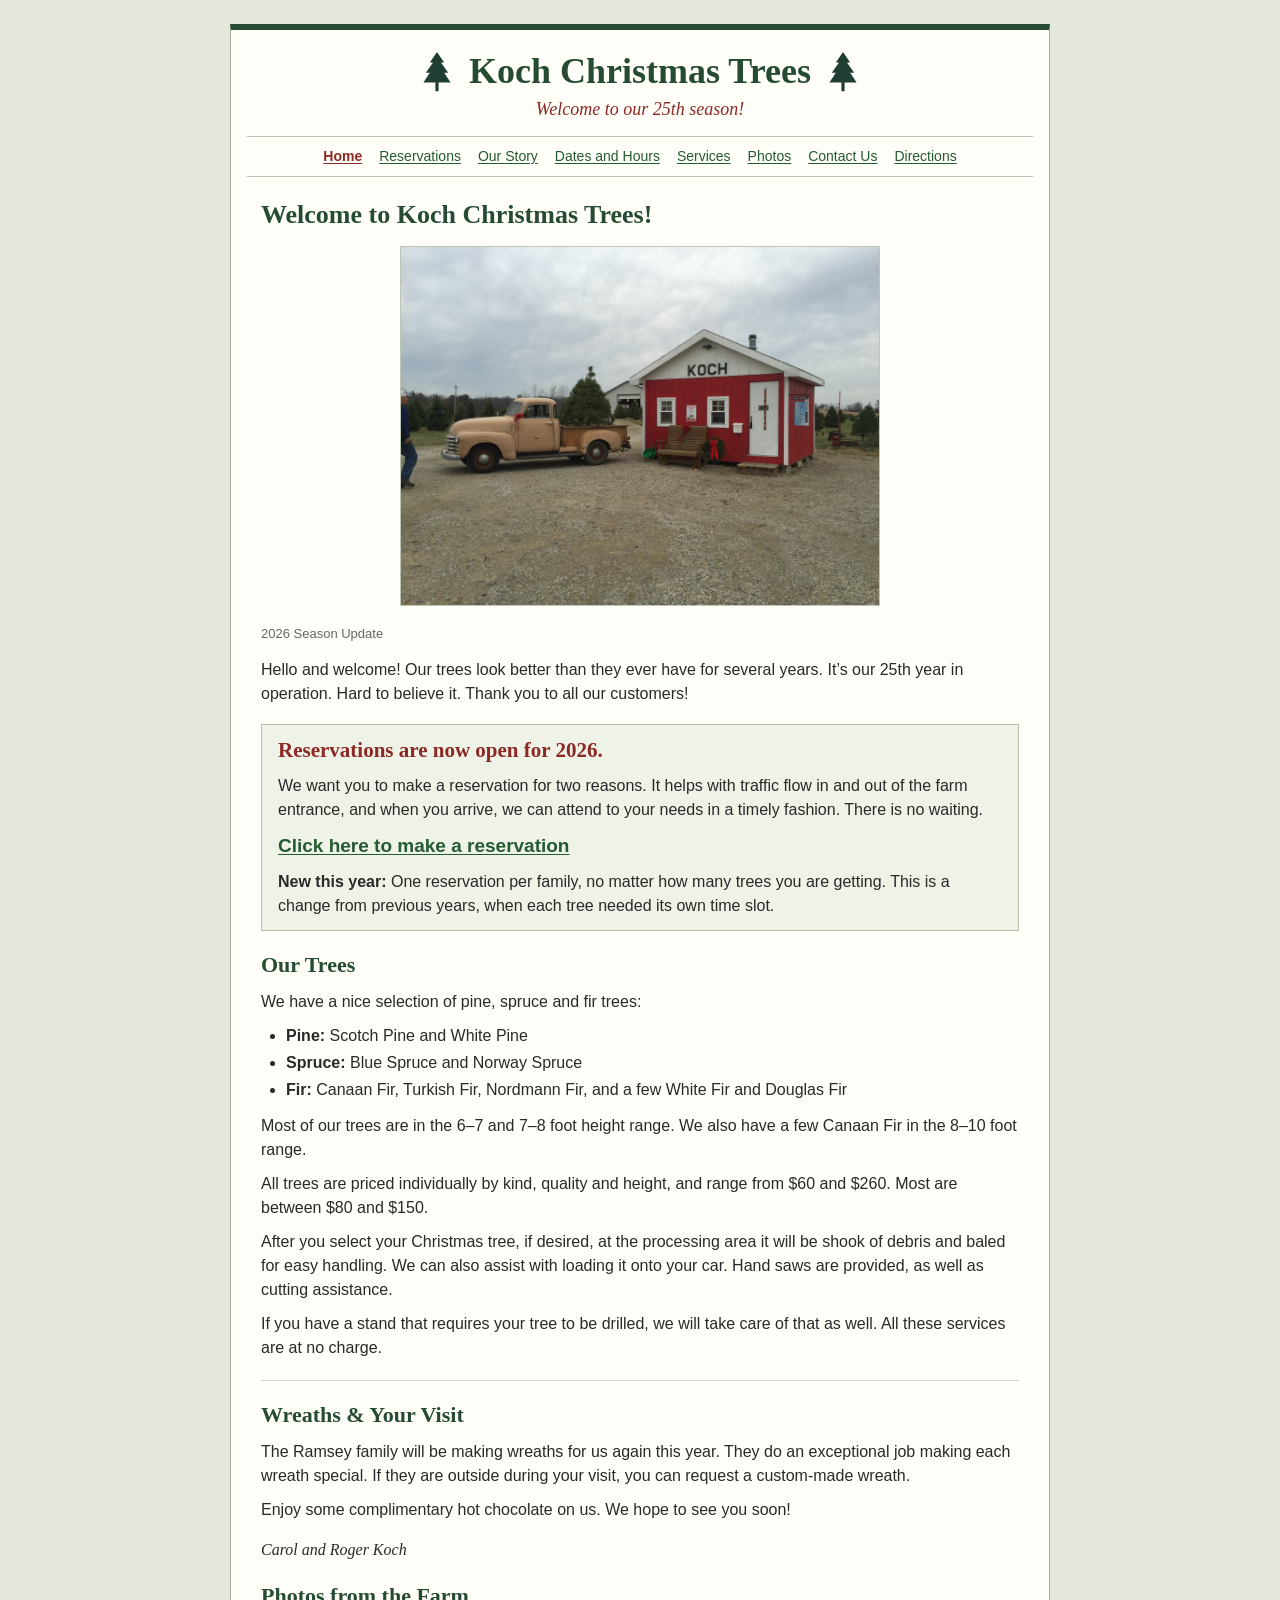
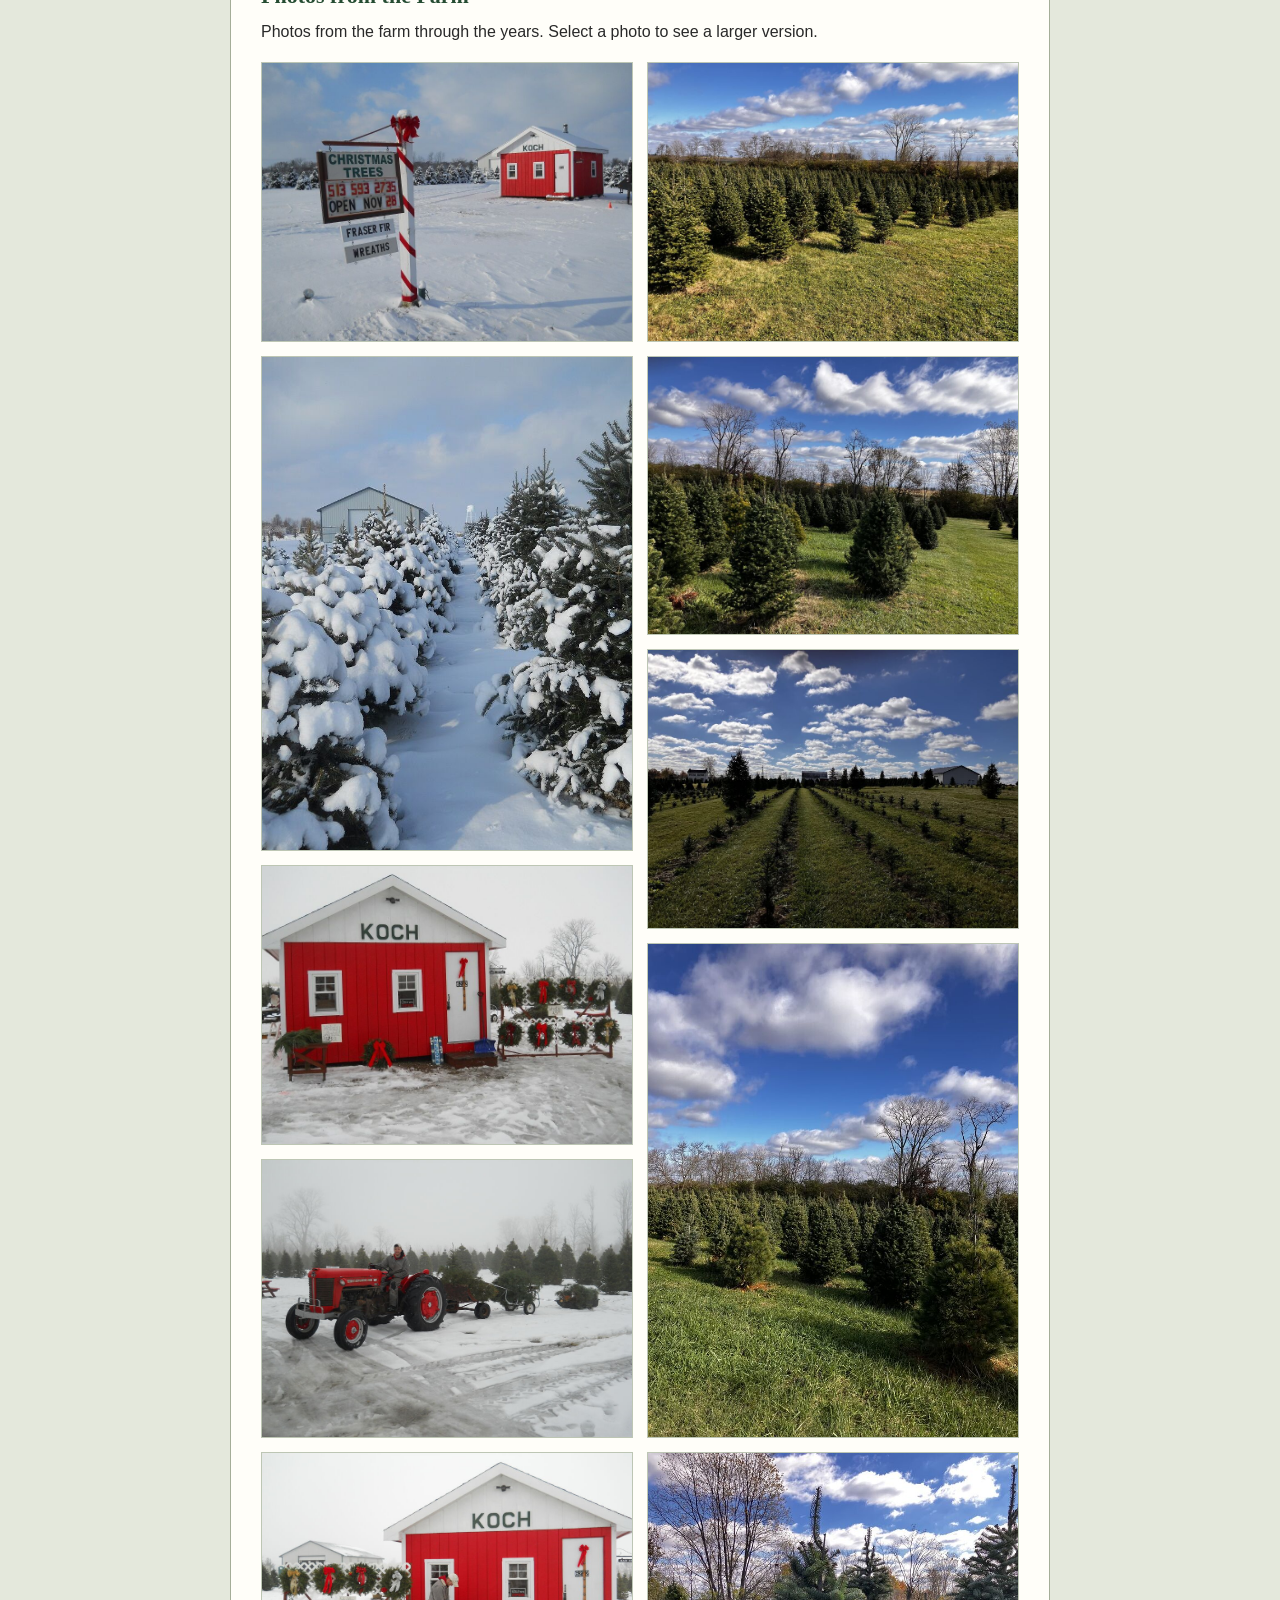
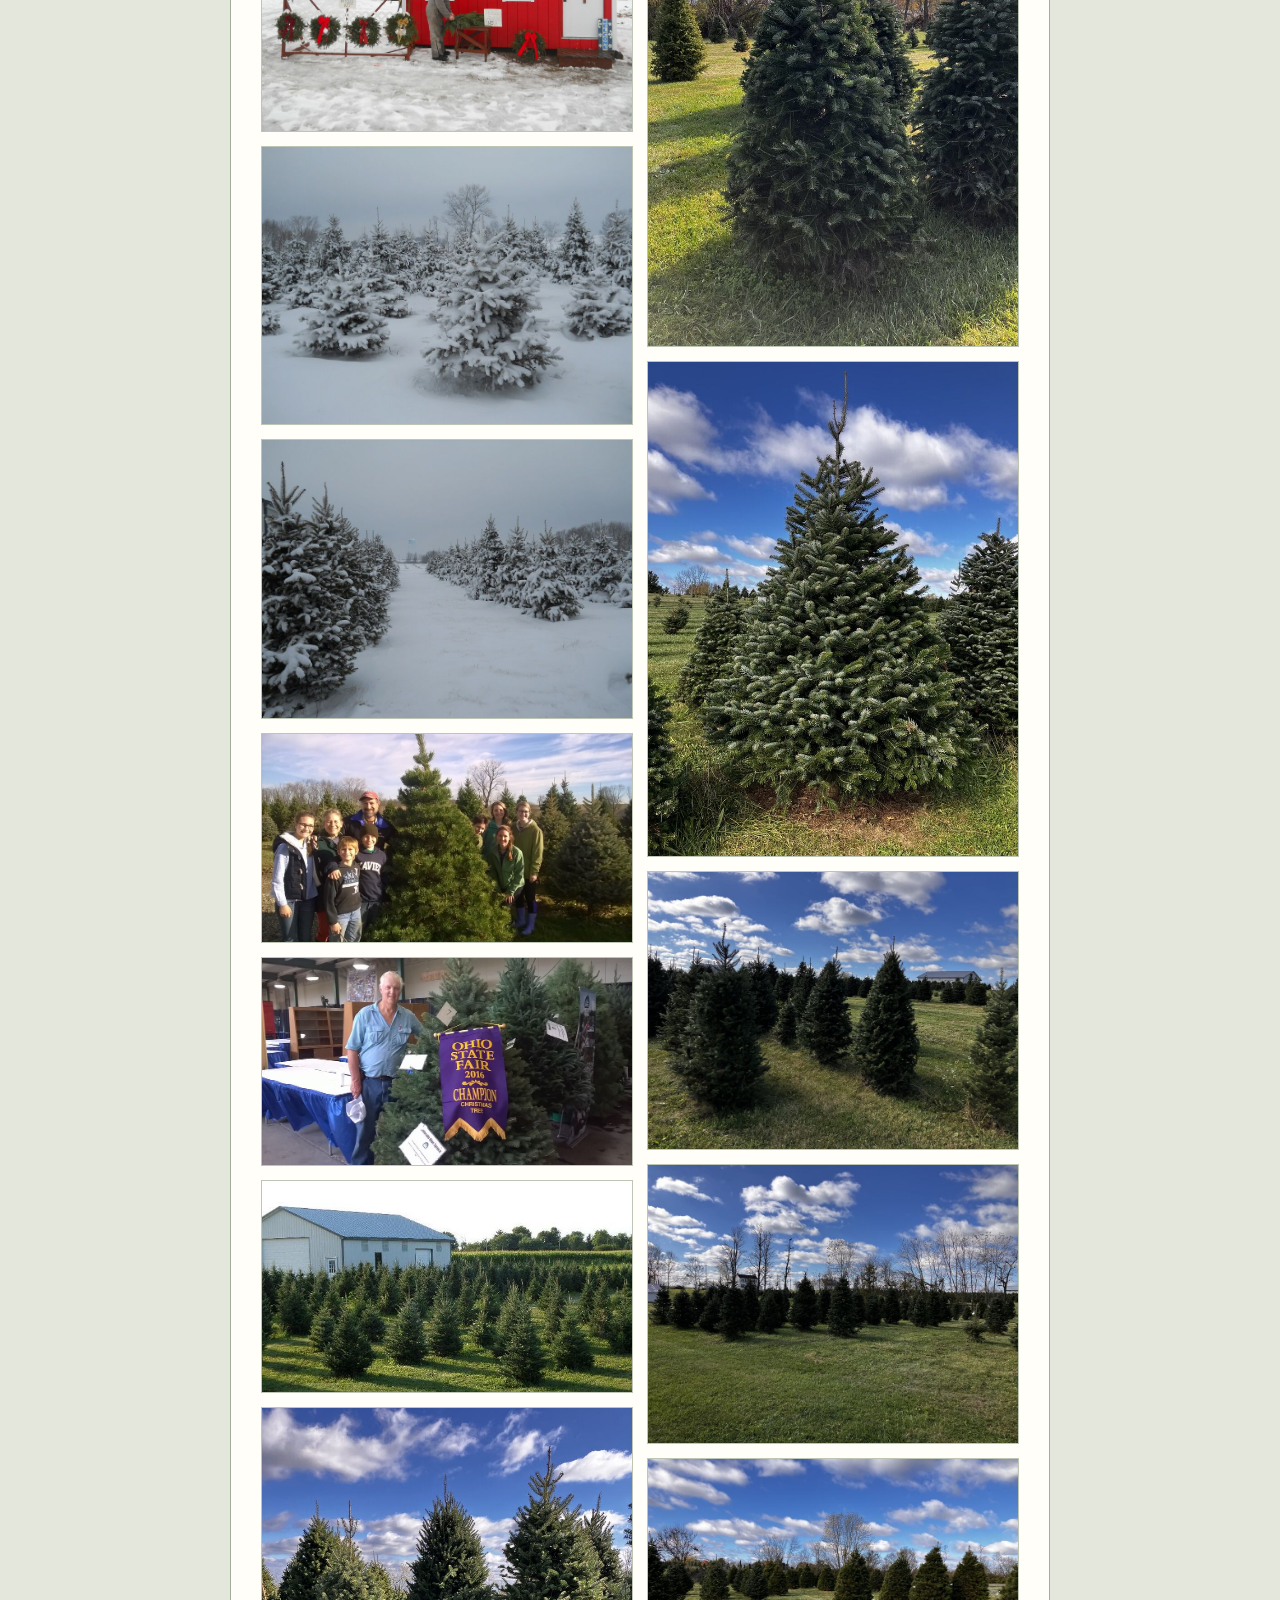
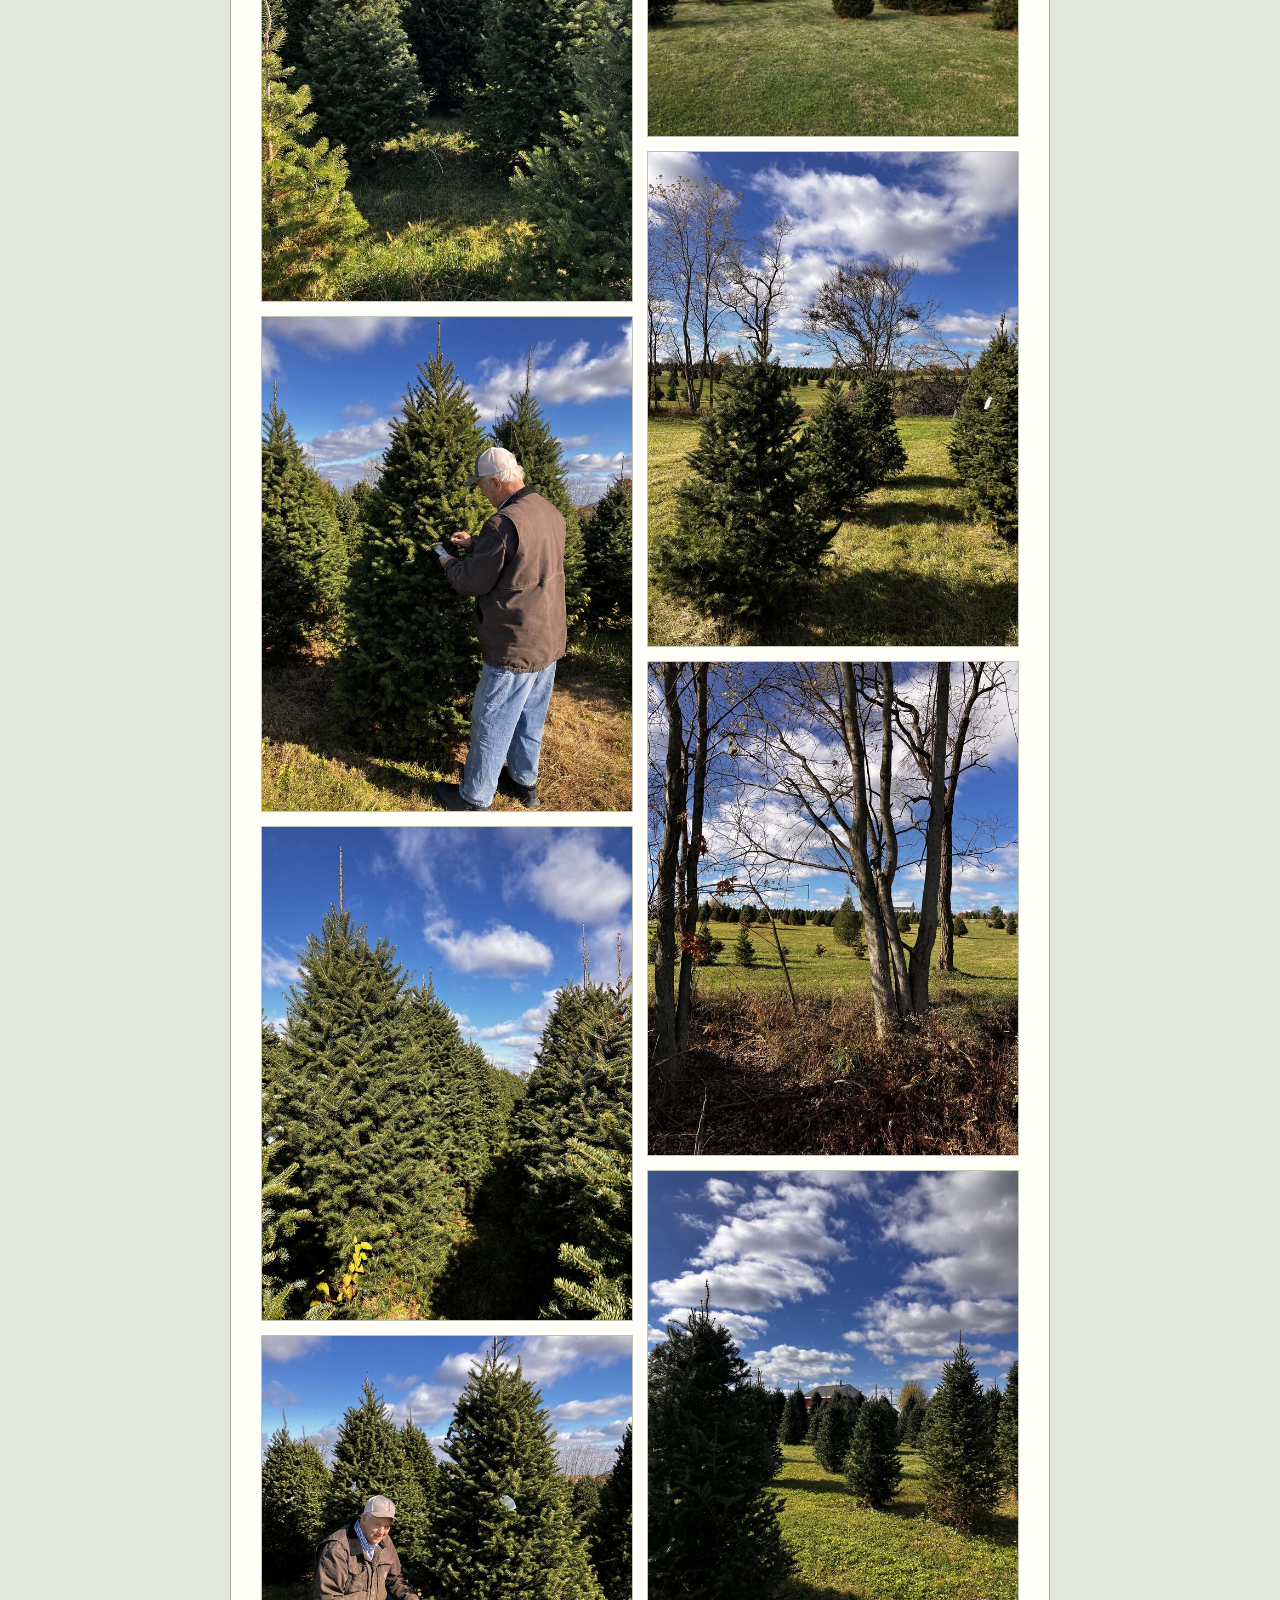
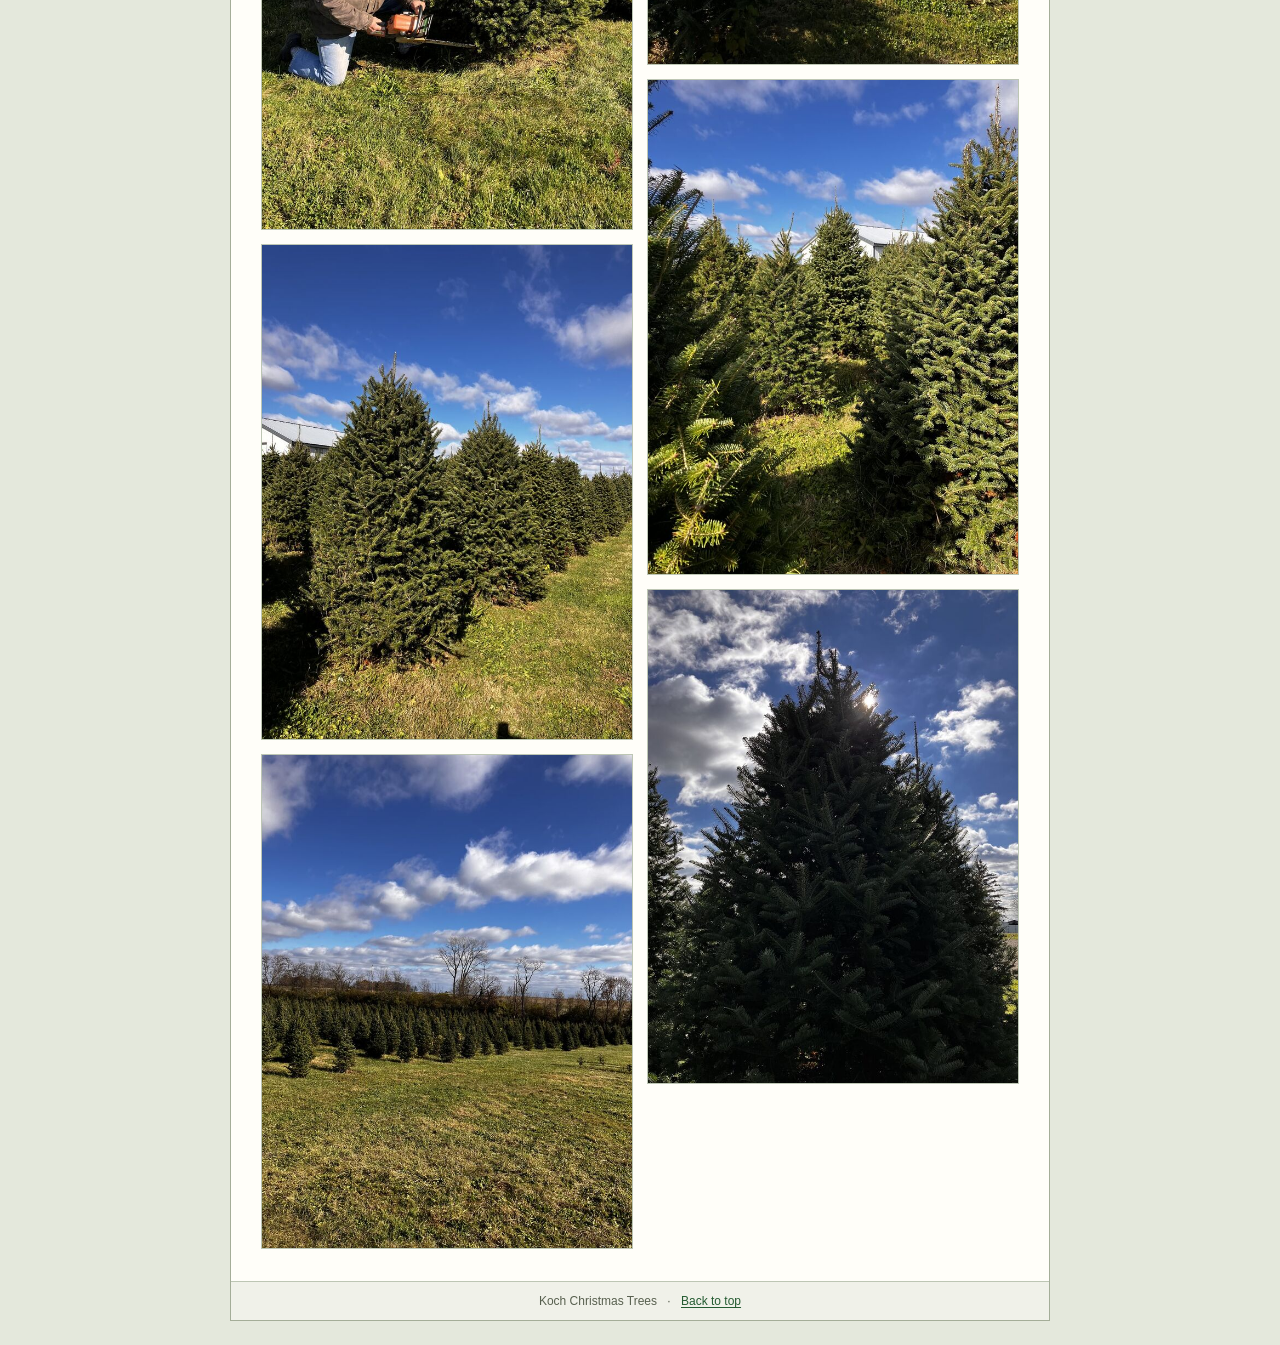
==== site/index.html @ 9019518b "copy update" ====
<!doctype html>
<html lang="en">
  <head>
    <meta charset="utf-8" />
    <meta name="viewport" content="width=device-width, initial-scale=1" />
    <meta
      name="description"
      content="Koch Christmas Trees: 2026 reservations, available tree varieties, and information for your visit."
    />
    <meta name="theme-color" content="#254c32" />
    <title>Koch Christmas Trees</title>
    <link rel="icon" href="assets/tree.svg" type="image/svg+xml" />
    <link rel="stylesheet" href="styles.css" />
    <link rel="stylesheet" href="assets/photoswipe/photoswipe.css" />
  </head>
  <body>
    <a class="skip" href="#main">Skip to content</a>
    <div class="page">
      <header>
        <div class="site-title">
          <img src="assets/tree.svg" width="32" height="40" alt="" /><span
            >Koch Christmas Trees</span
          ><img src="assets/tree.svg" width="32" height="40" alt="" />
        </div>
        <p>Welcome to our 25th season!</p>
        <nav aria-label="Main navigation">
          <a href="index.html" aria-current="page">Home</a>
          <a
            href="https://book.squareup.com/appointments/55xfc8axv3exhq/location/C0YJMFZKN3HB3/availability"
            >Reservations</a
          >
          <a href="our-story.html">Our Story</a>
          <a href="dates-and-hours.html">Dates and Hours</a>
          <a href="services.html">Services</a>
          <a href="index.html#photos">Photos</a>
          <a href="contact.html">Contact Us</a>
          <a href="directions.html">Directions</a>
        </nav>
      </header>
      <main id="main">
        <!-- SEASONAL CONTENT: review the year, anniversary, and booking status together. -->
        <h1>Welcome to Koch Christmas Trees!</h1>
        <img
          class="home-photo"
          src="assets/photos/homepage.jpg"
          width="1024"
          height="768"
          alt="A vintage pickup carrying a Christmas tree beside the red Koch farm building"
          fetchpriority="high"
          decoding="async"
        />
        <p class="date">2026 Season Update</p>
        <p>
          Hello and welcome! Our trees look better than they ever have for
          several years. It’s our 25th year in operation. Hard to believe it.
          Thank you to all our customers!
        </p>
        <section
          id="reservations"
          class="reservation"
          aria-labelledby="reservation-title"
        >
          <h2 id="reservation-title">Reservations are now open for 2026.</h2>
          <!-- Preserve the owners' Square booking URL unless a replacement is supplied. -->
          <p>
            We want you to make a reservation for two reasons. It helps with
            traffic flow in and out of the farm entrance, and when you arrive,
            we can attend to your needs in a timely fashion. There is no
            waiting.
          </p>
          <p class="booking">
            <a
              href="https://book.squareup.com/appointments/55xfc8axv3exhq/location/C0YJMFZKN3HB3/availability"
              >Click here to make a reservation</a
            >
          </p>
          <p>
            <strong>New this year:</strong> One reservation per family, no
            matter how many trees you are getting. This is a change from
            previous years, when each tree needed its own time slot.
          </p>
        </section>
        <section id="trees" aria-labelledby="trees-title">
          <h2 id="trees-title">Our Trees</h2>
          <p>We have a nice selection of pine, spruce and fir trees:</p>
          <ul>
            <li><strong>Pine:</strong> Scotch Pine and White Pine</li>
            <li><strong>Spruce:</strong> Blue Spruce and Norway Spruce</li>
            <li>
              <strong>Fir:</strong> Canaan Fir, Turkish Fir, Nordmann Fir, and a
              few White Fir and Douglas Fir
            </li>
          </ul>
          <p>
            Most of our trees are in the 6–7 and 7–8 foot height range. We also
            have a few Canaan Fir in the 8–10 foot range.
          </p>
          <p>All trees are priced individually by kind, quality and height, and range from $60 and $260. Most are between $80 and $150.</p>
          <p>After you select your Christmas tree, if desired, at the processing area it will be shook of debris and baled for easy handling. We can also assist with loading it onto your car. Hand saws are provided, as well as cutting assistance.</p>
          <p>If you have a stand that requires your tree to be drilled, we will take care of that as well. All these services are at no charge.</p>
        </section>
        <section id="visit" aria-labelledby="visit-title">
          <h2 id="visit-title">Wreaths &amp; Your Visit</h2>
          <p>
            The Ramsey family will be making wreaths for us again this year.
            They do an exceptional job making each wreath special. If they are
            outside during your visit, you can request a custom-made wreath.
          </p>
          <p>
            Enjoy some complimentary hot chocolate on us. We hope to see you
            soon!
          </p>
          <p class="signature">Carol and Roger Koch</p>
        </section>
        <section id="photos" aria-labelledby="photos-title">
          <h2 id="photos-title">Photos from the Farm</h2>
          <p>
            Photos from the farm through the years. Select a photo to see a
            larger version.
          </p>
          <div class="gallery" id="photo-gallery">
            <a
              href="assets/photos/snow3.jpg"
              data-pswp-width="816"
              data-pswp-height="612"
              ><img
                src="assets/photos/thumbs/snow3.jpg"
                alt="Snow-covered entrance sign and red Koch farm building"
                loading="lazy"
                decoding="async"
                width="816"
                height="612"
            /></a>
            <a
              href="assets/photos/snow4.jpg"
              data-pswp-width="612"
              data-pswp-height="816"
              ><img
                src="assets/photos/thumbs/snow4.jpg"
                alt="Rows of Christmas trees covered in snow"
                loading="lazy"
                decoding="async"
                width="612"
                height="816"
            /></a>
            <a
              href="assets/photos/red2.jpg"
              data-pswp-width="816"
              data-pswp-height="612"
              ><img
                src="assets/photos/thumbs/red2.jpg"
                alt="Red Koch building with wreaths displayed outside"
                loading="lazy"
                decoding="async"
                width="816"
                height="612"
            /></a>
            <a
              href="assets/photos/DSCN1210.jpg"
              data-pswp-width="3264"
              data-pswp-height="2448"
              ><img
                src="assets/photos/thumbs/DSCN1210.jpg"
                alt="Red tractor pulling a tree through the snow"
                loading="lazy"
                decoding="async"
                width="900"
                height="675"
            /></a>
            <a
              href="assets/photos/DSCN1203.jpg"
              data-pswp-width="3264"
              data-pswp-height="2448"
              ><img
                src="assets/photos/thumbs/DSCN1203.jpg"
                alt="Wreath display beside the red farm building"
                loading="lazy"
                decoding="async"
                width="900"
                height="675"
            /></a>
            <a
              href="assets/photos/SNOW1.jpg"
              data-pswp-width="816"
              data-pswp-height="612"
              ><img
                src="assets/photos/thumbs/SNOW1.jpg"
                alt="Evergreen trees after a snowfall"
                loading="lazy"
                decoding="async"
                width="816"
                height="612"
            /></a>
            <a
              href="assets/photos/SNOW2.jpg"
              data-pswp-width="816"
              data-pswp-height="612"
              ><img
                src="assets/photos/thumbs/SNOW2.jpg"
                alt="Snowy path between rows of Christmas trees"
                loading="lazy"
                decoding="async"
                width="816"
                height="612"
            /></a>
            <a
              href="assets/photos/WP_20151224_10_44_20_Pro.jpg"
              data-pswp-width="2592"
              data-pswp-height="1456"
              ><img
                src="assets/photos/thumbs/WP_20151224_10_44_20_Pro.jpg"
                alt="A group posing beside a Christmas tree"
                loading="lazy"
                decoding="async"
                width="900"
                height="506"
            /></a>
            <!-- <a href="assets/photos/WP_20151127_13_55_59_Pro.jpg" data-pswp-width="2592" data-pswp-height="1456"><img src="assets/photos/thumbs/WP_20151127_13_55_59_Pro.jpg" alt="Four people seated outside the Koch farm building" loading="lazy" decoding="async" width="900" height="506"></a> -->
            <a
              href="assets/photos/WP_20160725_15_29_23_Pro.jpg"
              data-pswp-width="1632"
              data-pswp-height="916"
              ><img
                src="assets/photos/thumbs/WP_20160725_15_29_23_Pro.jpg"
                alt="A man beside trees and an Ohio State Fair champion banner"
                loading="lazy"
                decoding="async"
                width="900"
                height="505"
            /></a>
            <!-- <a href="assets/photos/WP_20151216_13_56_03_Pro.jpg" data-pswp-width="2592" data-pswp-height="1456"><img src="assets/photos/thumbs/WP_20151216_13_56_03_Pro.jpg" alt="Roadside Koch Christmas Trees sign pointing toward the farm" loading="lazy" decoding="async" width="900" height="506"></a> -->
            <!-- <a href="assets/photos/WP_20151004_12_24_20_Pro.jpg" data-pswp-width="1456" data-pswp-height="2592"><img src="assets/photos/thumbs/WP_20151004_12_24_20_Pro.jpg" alt="A man using an auger in a field" loading="lazy" decoding="async" width="506" height="900"></a> -->
            <a
              href="assets/photos/home.jpg"
              data-pswp-width="572"
              data-pswp-height="326"
              ><img
                src="assets/photos/thumbs/home.jpg"
                alt="Rows of young Christmas trees beside a farm building"
                loading="lazy"
                decoding="async"
                width="572"
                height="326"
            /></a>
            <a
              href="assets/photos/web/81645181717.jpg"
              data-pswp-width="1200"
              data-pswp-height="1600"
              ><img
                src="assets/photos/thumbs/81645181717.jpg"
                alt="Evergreen trees under a partly cloudy sky"
                loading="lazy"
                decoding="async"
                width="675"
                height="900"
            /></a>
            <a
              href="assets/photos/web/81645191697.jpg"
              data-pswp-width="1200"
              data-pswp-height="1600"
              ><img
                src="assets/photos/thumbs/81645191697.jpg"
                alt="A person tending an evergreen tree"
                loading="lazy"
                decoding="async"
                width="675"
                height="900"
            /></a>
            <a
              href="assets/photos/web/81645195882.jpg"
              data-pswp-width="1200"
              data-pswp-height="1600"
              ><img
                src="assets/photos/thumbs/81645195882.jpg"
                alt="Tall evergreen trees against a blue sky"
                loading="lazy"
                decoding="async"
                width="675"
                height="900"
            /></a>
            <a
              href="assets/photos/web/81645197604.jpg"
              data-pswp-width="1200"
              data-pswp-height="1600"
              ><img
                src="assets/photos/thumbs/81645197604.jpg"
                alt="A person kneeling beside an evergreen tree"
                loading="lazy"
                decoding="async"
                width="675"
                height="900"
            /></a>
            <a
              href="assets/photos/web/81645200852.jpg"
              data-pswp-width="1200"
              data-pswp-height="1600"
              ><img
                src="assets/photos/thumbs/81645200852.jpg"
                alt="Rows of evergreen trees in a sunny field"
                loading="lazy"
                decoding="async"
                width="675"
                height="900"
            /></a>
            <!-- <a href="assets/photos/web/81645205146.jpg" data-pswp-width="1200" data-pswp-height="1600"><img src="assets/photos/thumbs/81645205146.jpg" alt="Young evergreens growing in rows" loading="lazy" decoding="async" width="675" height="900"></a> -->
            <!-- <a href="assets/photos/web/81645210896.jpg" data-pswp-width="1200" data-pswp-height="1600"><img src="assets/photos/thumbs/81645210896.jpg" alt="Rows of young trees stretching across a field" loading="lazy" decoding="async" width="675" height="900"></a> -->
            <a
              href="assets/photos/web/81645216363.jpg"
              data-pswp-width="1200"
              data-pswp-height="1600"
              ><img
                src="assets/photos/thumbs/81645216363.jpg"
                alt="Christmas tree field under a blue sky"
                loading="lazy"
                decoding="async"
                width="675"
                height="900"
            /></a>
            <a
              href="assets/photos/web/81645218564.jpg"
              data-pswp-width="1600"
              data-pswp-height="1200"
              ><img
                src="assets/photos/thumbs/81645218564.jpg"
                alt="Rows of Christmas trees with woods beyond"
                loading="lazy"
                decoding="async"
                width="900"
                height="675"
            /></a>
            <!-- <a href="assets/photos/web/81645219897.jpg" data-pswp-width="1600" data-pswp-height="1200"><img src="assets/photos/thumbs/81645219897.jpg" alt="Young trees growing in a broad field" loading="lazy" decoding="async" width="900" height="675"></a> -->
            <!-- <a href="assets/photos/web/81645223439.jpg" data-pswp-width="1600" data-pswp-height="1200"><img src="assets/photos/thumbs/81645223439.jpg" alt="Tree field beneath scattered clouds" loading="lazy" decoding="async" width="900" height="675"></a> -->
            <a
              href="assets/photos/web/81645227566.jpg"
              data-pswp-width="1600"
              data-pswp-height="1200"
              ><img
                src="assets/photos/thumbs/81645227566.jpg"
                alt="Rows of evergreens beside a grassy path"
                loading="lazy"
                decoding="async"
                width="900"
                height="675"
            /></a>
            <a
              href="assets/photos/web/81645228969.jpg"
              data-pswp-width="1600"
              data-pswp-height="1200"
              ><img
                src="assets/photos/thumbs/81645228969.jpg"
                alt="Rows of young trees leading toward the horizon"
                loading="lazy"
                decoding="async"
                width="900"
                height="675"
            /></a>
            <a
              href="assets/photos/web/81645230326.jpg"
              data-pswp-width="1200"
              data-pswp-height="1600"
              ><img
                src="assets/photos/thumbs/81645230326.jpg"
                alt="Evergreens in a grassy field"
                loading="lazy"
                decoding="async"
                width="675"
                height="900"
            /></a>
            <a
              href="assets/photos/web/81645232944.jpg"
              data-pswp-width="1200"
              data-pswp-height="1600"
              ><img
                src="assets/photos/thumbs/81645232944.jpg"
                alt="A blue-green evergreen in the field"
                loading="lazy"
                decoding="async"
                width="675"
                height="900"
            /></a>
            <a
              href="assets/photos/web/81645236809.jpg"
              data-pswp-width="1200"
              data-pswp-height="1600"
              ><img
                src="assets/photos/thumbs/81645236809.jpg"
                alt="A tall blue-green evergreen under a blue sky"
                loading="lazy"
                decoding="async"
                width="675"
                height="900"
            /></a>
            <a
              href="assets/photos/web/81645239740.jpg"
              data-pswp-width="1600"
              data-pswp-height="1200"
              ><img
                src="assets/photos/thumbs/81645239740.jpg"
                alt="Evergreens spaced across a grassy field"
                loading="lazy"
                decoding="async"
                width="900"
                height="675"
            /></a>
            <a
              href="assets/photos/web/81645257887.jpg"
              data-pswp-width="1600"
              data-pswp-height="1200"
              ><img
                src="assets/photos/thumbs/81645257887.jpg"
                alt="Evergreens growing near the edge of the woods"
                loading="lazy"
                decoding="async"
                width="900"
                height="675"
            /></a>
            <a
              href="assets/photos/web/81645258943.jpg"
              data-pswp-width="1600"
              data-pswp-height="1200"
              ><img
                src="assets/photos/thumbs/81645258943.jpg"
                alt="Christmas trees in an open grassy field"
                loading="lazy"
                decoding="async"
                width="900"
                height="675"
            /></a>
            <!-- <a href="assets/photos/web/81645269173.jpg" data-pswp-width="1600" data-pswp-height="1200"><img src="assets/photos/thumbs/81645269173.jpg" alt="Christmas trees in a field beneath scattered clouds" loading="lazy" decoding="async" width="900" height="675"></a> -->
            <!-- <a href="assets/photos/web/81645271235.jpg" data-pswp-width="1600" data-pswp-height="1200"><img src="assets/photos/thumbs/81645271235.jpg" alt="Evergreen trees and bare branches against the sky" loading="lazy" decoding="async" width="900" height="675"></a> -->
            <!-- <a href="assets/photos/web/81645274496.jpg" data-pswp-width="1600" data-pswp-height="1200"><img src="assets/photos/thumbs/81645274496.jpg" alt="Rows of trees beneath a cloudy blue sky" loading="lazy" decoding="async" width="900" height="675"></a> -->
            <!-- <a href="assets/photos/web/81645276216.jpg" data-pswp-width="1600" data-pswp-height="1200"><img src="assets/photos/thumbs/81645276216.jpg" alt="Christmas trees in a field near leafless trees" loading="lazy" decoding="async" width="900" height="675"></a> -->
            <a
              href="assets/photos/web/81645282952.jpg"
              data-pswp-width="1200"
              data-pswp-height="1600"
              ><img
                src="assets/photos/thumbs/81645282952.jpg"
                alt="A small evergreen beside a grassy lane"
                loading="lazy"
                decoding="async"
                width="675"
                height="900"
            /></a>
            <a
              href="assets/photos/web/81645286938.jpg"
              data-pswp-width="1200"
              data-pswp-height="1600"
              ><img
                src="assets/photos/thumbs/81645286938.jpg"
                alt="A view of the tree field through the woods"
                loading="lazy"
                decoding="async"
                width="675"
                height="900"
            /></a>
            <!-- <a href="assets/photos/web/81645293326.jpg" data-pswp-width="1200" data-pswp-height="1600"><img src="assets/photos/thumbs/81645293326.jpg" alt="A view across the field past leafless trees" loading="lazy" decoding="async" width="675" height="900"></a> -->
            <a
              href="assets/photos/web/81645300684.jpg"
              data-pswp-width="1200"
              data-pswp-height="1600"
              ><img
                src="assets/photos/thumbs/81645300684.jpg"
                alt="A grassy path among evergreen trees"
                loading="lazy"
                decoding="async"
                width="675"
                height="900"
            /></a>
            <a
              href="assets/photos/web/81645307246.jpg"
              data-pswp-width="1200"
              data-pswp-height="1600"
              ><img
                src="assets/photos/thumbs/81645307246.jpg"
                alt="Evergreens growing close together under a blue sky"
                loading="lazy"
                decoding="async"
                width="675"
                height="900"
            /></a>
            <a
              href="assets/photos/web/81645310609.jpg"
              data-pswp-width="1200"
              data-pswp-height="1600"
              ><img
                src="assets/photos/thumbs/81645310609.jpg"
                alt="A tall evergreen silhouetted against the sky"
                loading="lazy"
                decoding="async"
                width="675"
                height="900"
            /></a>
          </div>
        </section>
      </main>
      <footer>
        Koch Christmas Trees <span aria-hidden="true">·</span>
        <a href="#main">Back to top</a>
      </footer>
    </div>
    <script type="module" src="assets/photoswipe/gallery.js"></script>
  </body>
</html>
---- site/styles.css ----
/* A compact, traditional small-business page. Keep the content easy to read. */
:root {
  color-scheme: light;
  --green: #254c32;
  --red: #8b2924;
}
* { box-sizing: border-box; }
html { scroll-padding-top: 12px; }
body {
  margin: 0;
  padding: 24px 16px;
  background: #e4e8dc;
  color: #292929;
  font: 16px/1.5 Arial, Helvetica, sans-serif;
}
.page {
  max-width: 820px;
  margin: 0 auto;
  background: #fffef9;
  border: 1px solid #a4ad98;
  border-top: 6px solid var(--green);
}
a { color: #245b31; text-underline-offset: 2px; }
a:hover { color: var(--red); }
a:focus-visible { outline: 3px solid #a04b14; outline-offset: 4px; }
header { text-align: center; padding: 20px 16px 0; }
.site-title {
  display: flex;
  justify-content: center;
  align-items: center;
  gap: 16px;
  color: var(--green);
  font: bold 36px/1.2 Georgia, 'Times New Roman', serif;
}
.site-title img { flex-shrink: 0; }
header p { margin: 6px 0 16px; color: var(--red); font: italic 18px Georgia, serif; }
nav { padding: 9px 0; border-top: 1px solid #bdc6b4; border-bottom: 1px solid #bdc6b4; font-size: 14px; }
nav span { padding: 0 9px; color: #7a8272; }
main { padding: 22px 30px 14px; }
h1 { color: var(--green); font: bold 26px/1.25 Georgia, serif; margin: 0 0 5px; }
h2 { color: var(--green); font: bold 22px/1.3 Georgia, serif; margin: 20px 0 8px; }
p { margin: 10px 0; }
.date { color: #666; font-size: 13px; margin: 0 0 14px; }
.reservation { margin: 18px 0; padding: 12px 16px; background: #eff2e7; border: 1px solid #b3c0a4; }
.reservation h2 { margin: 0 0 8px; color: var(--red); font-size: 21px; }
.reservation p:last-child { margin-bottom: 0; }
.booking { font-size: 19px; font-weight: bold; }
ul { margin: 8px 0 12px; padding-left: 25px; }
li { margin: 3px 0; }
.notice { color: #792721; }
#visit { border-top: 1px solid #d3d7cb; margin-top: 20px; }
.signature { margin-top: 16px; font-family: Georgia, serif; font-style: italic; }
footer { border-top: 1px solid #bdc6b4; background: #f0f1e9; padding: 10px 16px; text-align: center; color: #58604f; font-size: 12px; }
footer span { padding: 0 7px; }
.skip { position: absolute; top: -100px; left: 12px; padding: 10px; background: white; }
.skip:focus { top: 10px; }
@media (max-width: 560px) {
  body { padding: 8px; }
  header { padding: 18px 12px 0; }
  .site-title { font-size: 28px; gap: 10px; }
  .site-title img { width: 21px; height: 29px; }
  header p { font-size: 16px; }
  nav { font-size: 13px; }
  nav span { padding: 0 3px; }
  main { padding: 18px 16px 12px; }
  h1 { font-size: 24px; }
  .reservation { padding: 12px; }
  .booking { font-size: 18px; }
}

/* Shared navigation and additional information pages. */
nav { display: flex; flex-wrap: wrap; justify-content: center; gap: 5px 17px; }
nav a { white-space: nowrap; }
nav a[aria-current="page"] { font-weight: bold; color: var(--red); }
address { font-style: normal; margin: 14px 0; }
.hours { width: 100%; border-collapse: collapse; margin: 18px 0; font-size: 15px; }
.hours caption { text-align: left; font: bold 22px Georgia, serif; color: var(--green); margin-bottom: 10px; }
.hours th, .hours td { text-align: left; padding: 9px 8px; border: 1px solid #bcc6b1; }
.hours th { background: #e8edde; }
.hours tbody tr:nth-child(even) { background: #f3f5ed; }
.gallery { columns: 2; column-gap: 14px; margin: 18px 0; }
.gallery a { display: block; break-inside: avoid; margin-bottom: 14px; }
.gallery img { display: block; width: 100%; height: auto; border: 1px solid #bdc6b4; }
.directions-map { display: block; max-width: 100%; height: auto; border: 1px solid #bdc6b4; }
@media (max-width: 560px) {
  nav { gap: 6px 14px; }
  .hours { font-size: 13px; }
  .hours th, .hours td { padding: 8px 5px; }
  .gallery { column-gap: 8px; }
  .gallery a { margin-bottom: 8px; }
}

.home-photo { display: block; width: 100%; max-width: 480px; height: auto; margin: 14px auto 18px; border: 1px solid #bdc6b4; }
---- site/assets/photoswipe/photoswipe.css ----
/*! PhotoSwipe main CSS by Dmytro Semenov | photoswipe.com */

.pswp {
  --pswp-bg: #000;
  --pswp-placeholder-bg: #222;
  

  --pswp-root-z-index: 100000;
  
  --pswp-preloader-color: rgba(79, 79, 79, 0.4);
  --pswp-preloader-color-secondary: rgba(255, 255, 255, 0.9);
  
  /* defined via js:
  --pswp-transition-duration: 333ms; */
  
  --pswp-icon-color: #fff;
  --pswp-icon-color-secondary: #4f4f4f;
  --pswp-icon-stroke-color: #4f4f4f;
  --pswp-icon-stroke-width: 2px;

  --pswp-error-text-color: var(--pswp-icon-color);
}


/*
	Styles for basic PhotoSwipe (pswp) functionality (sliding area, open/close transitions)
*/

.pswp {
	position: fixed;
	top: 0;
	left: 0;
	width: 100%;
	height: 100%;
	z-index: var(--pswp-root-z-index);
	display: none;
	touch-action: none;
	outline: 0;
	opacity: 0.003;
	contain: layout style size;
	-webkit-tap-highlight-color: rgba(0, 0, 0, 0);
}

/* Prevents focus outline on the root element,
  (it may be focused initially) */
.pswp:focus {
  outline: 0;
}

.pswp * {
  box-sizing: border-box;
}

.pswp img {
  max-width: none;
}

.pswp--open {
	display: block;
}

.pswp,
.pswp__bg {
	transform: translateZ(0);
	will-change: opacity;
}

.pswp__bg {
  opacity: 0.005;
	background: var(--pswp-bg);
}

.pswp,
.pswp__scroll-wrap {
	overflow: hidden;
}

.pswp__scroll-wrap,
.pswp__bg,
.pswp__container,
.pswp__item,
.pswp__content,
.pswp__img,
.pswp__zoom-wrap {
	position: absolute;
	top: 0;
	left: 0;
	width: 100%;
	height: 100%;
}

.pswp__img,
.pswp__zoom-wrap {
	width: auto;
	height: auto;
}

.pswp--click-to-zoom.pswp--zoom-allowed .pswp__img {
	cursor: -webkit-zoom-in;
	cursor: -moz-zoom-in;
	cursor: zoom-in;
}

.pswp--click-to-zoom.pswp--zoomed-in .pswp__img {
	cursor: move;
	cursor: -webkit-grab;
	cursor: -moz-grab;
	cursor: grab;
}

.pswp--click-to-zoom.pswp--zoomed-in .pswp__img:active {
  cursor: -webkit-grabbing;
  cursor: -moz-grabbing;
  cursor: grabbing;
}

/* :active to override grabbing cursor */
.pswp--no-mouse-drag.pswp--zoomed-in .pswp__img,
.pswp--no-mouse-drag.pswp--zoomed-in .pswp__img:active,
.pswp__img {
	cursor: -webkit-zoom-out;
	cursor: -moz-zoom-out;
	cursor: zoom-out;
}


/* Prevent selection and tap highlights */
.pswp__container,
.pswp__img,
.pswp__button,
.pswp__counter {
	-webkit-user-select: none;
	-moz-user-select: none;
	-ms-user-select: none;
	user-select: none;
}

.pswp__item {
	/* z-index for fade transition */
	z-index: 1;
	overflow: hidden;
}

.pswp__hidden {
	display: none !important;
}

/* Allow to click through pswp__content element, but not its children */
.pswp__content {
  pointer-events: none;
}
.pswp__content > * {
  pointer-events: auto;
}


/*

  PhotoSwipe UI

*/

/*
	Error message appears when image is not loaded
	(JS option errorMsg controls markup)
*/
.pswp__error-msg-container {
  display: grid;
}
.pswp__error-msg {
	margin: auto;
	font-size: 1em;
	line-height: 1;
	color: var(--pswp-error-text-color);
}

/*
class pswp__hide-on-close is applied to elements that
should hide (for example fade out) when PhotoSwipe is closed
and show (for example fade in) when PhotoSwipe is opened
 */
.pswp .pswp__hide-on-close {
	opacity: 0.005;
	will-change: opacity;
	transition: opacity var(--pswp-transition-duration) cubic-bezier(0.4, 0, 0.22, 1);
	z-index: 10; /* always overlap slide content */
	pointer-events: none; /* hidden elements should not be clickable */
}

/* class pswp--ui-visible is added when opening or closing transition starts */
.pswp--ui-visible .pswp__hide-on-close {
	opacity: 1;
	pointer-events: auto;
}

/* <button> styles, including css reset */
.pswp__button {
	position: relative;
	display: block;
	width: 50px;
	height: 60px;
	padding: 0;
	margin: 0;
	overflow: hidden;
	cursor: pointer;
	background: none;
	border: 0;
	box-shadow: none;
	opacity: 0.85;
	-webkit-appearance: none;
	-webkit-touch-callout: none;
}

.pswp__button:hover,
.pswp__button:active,
.pswp__button:focus {
  transition: none;
  padding: 0;
  background: none;
  border: 0;
  box-shadow: none;
  opacity: 1;
}

.pswp__button:disabled {
  opacity: 0.3;
  cursor: auto;
}

.pswp__icn {
  fill: var(--pswp-icon-color);
  color: var(--pswp-icon-color-secondary);
}

.pswp__icn {
  position: absolute;
  top: 14px;
  left: 9px;
  width: 32px;
  height: 32px;
  overflow: hidden;
  pointer-events: none;
}

.pswp__icn-shadow {
  stroke: var(--pswp-icon-stroke-color);
  stroke-width: var(--pswp-icon-stroke-width);
  fill: none;
}

.pswp__icn:focus {
	outline: 0;
}

/*
	div element that matches size of large image,
	large image loads on top of it,
	used when msrc is not provided
*/
div.pswp__img--placeholder,
.pswp__img--with-bg {
	background: var(--pswp-placeholder-bg);
}

.pswp__top-bar {
	position: absolute;
	left: 0;
	top: 0;
	width: 100%;
	height: 60px;
	display: flex;
  flex-direction: row;
  justify-content: flex-end;
	z-index: 10;

	/* allow events to pass through top bar itself */
	pointer-events: none !important;
}
.pswp__top-bar > * {
  pointer-events: auto;
  /* this makes transition significantly more smooth,
     even though inner elements are not animated */
  will-change: opacity;
}


/*

  Close button

*/
.pswp__button--close {
  margin-right: 6px;
}


/*

  Arrow buttons

*/
.pswp__button--arrow {
  position: absolute;
  top: 0;
  width: 75px;
  height: 100px;
  top: 50%;
  margin-top: -50px;
}

.pswp__button--arrow:disabled {
  display: none;
  cursor: default;
}

.pswp__button--arrow .pswp__icn {
  top: 50%;
  margin-top: -30px;
  width: 60px;
  height: 60px;
  background: none;
  border-radius: 0;
}

.pswp--one-slide .pswp__button--arrow {
  display: none;
}

/* hide arrows on touch screens */
.pswp--touch .pswp__button--arrow {
  visibility: hidden;
}

/* show arrows only after mouse was used */
.pswp--has_mouse .pswp__button--arrow {
  visibility: visible;
}

.pswp__button--arrow--prev {
  right: auto;
  left: 0px;
}

.pswp__button--arrow--next {
  right: 0px;
}
.pswp__button--arrow--next .pswp__icn {
  left: auto;
  right: 14px;
  /* flip horizontally */
  transform: scale(-1, 1);
}

/*

  Zoom button

*/
.pswp__button--zoom {
  display: none;
}

.pswp--zoom-allowed .pswp__button--zoom {
  display: block;
}

/* "+" => "-" */
.pswp--zoomed-in .pswp__zoom-icn-bar-v {
  display: none;
}


/*

  Loading indicator

*/
.pswp__preloader {
  position: relative;
  overflow: hidden;
  width: 50px;
  height: 60px;
  margin-right: auto;
}

.pswp__preloader .pswp__icn {
  opacity: 0;
  transition: opacity 0.2s linear;
  animation: pswp-clockwise 600ms linear infinite;
}

.pswp__preloader--active .pswp__icn {
  opacity: 0.85;
}

@keyframes pswp-clockwise {
  0% { transform: rotate(0deg); }
  100% { transform: rotate(360deg); }
}


/*

  "1 of 10" counter

*/
.pswp__counter {
  height: 30px;
  margin-top: 15px;
  margin-inline-start: 20px;
  font-size: 14px;
  line-height: 30px;
  color: var(--pswp-icon-color);
  text-shadow: 1px 1px 3px var(--pswp-icon-color-secondary);
  opacity: 0.85;
}

.pswp--one-slide .pswp__counter {
  display: none;
}
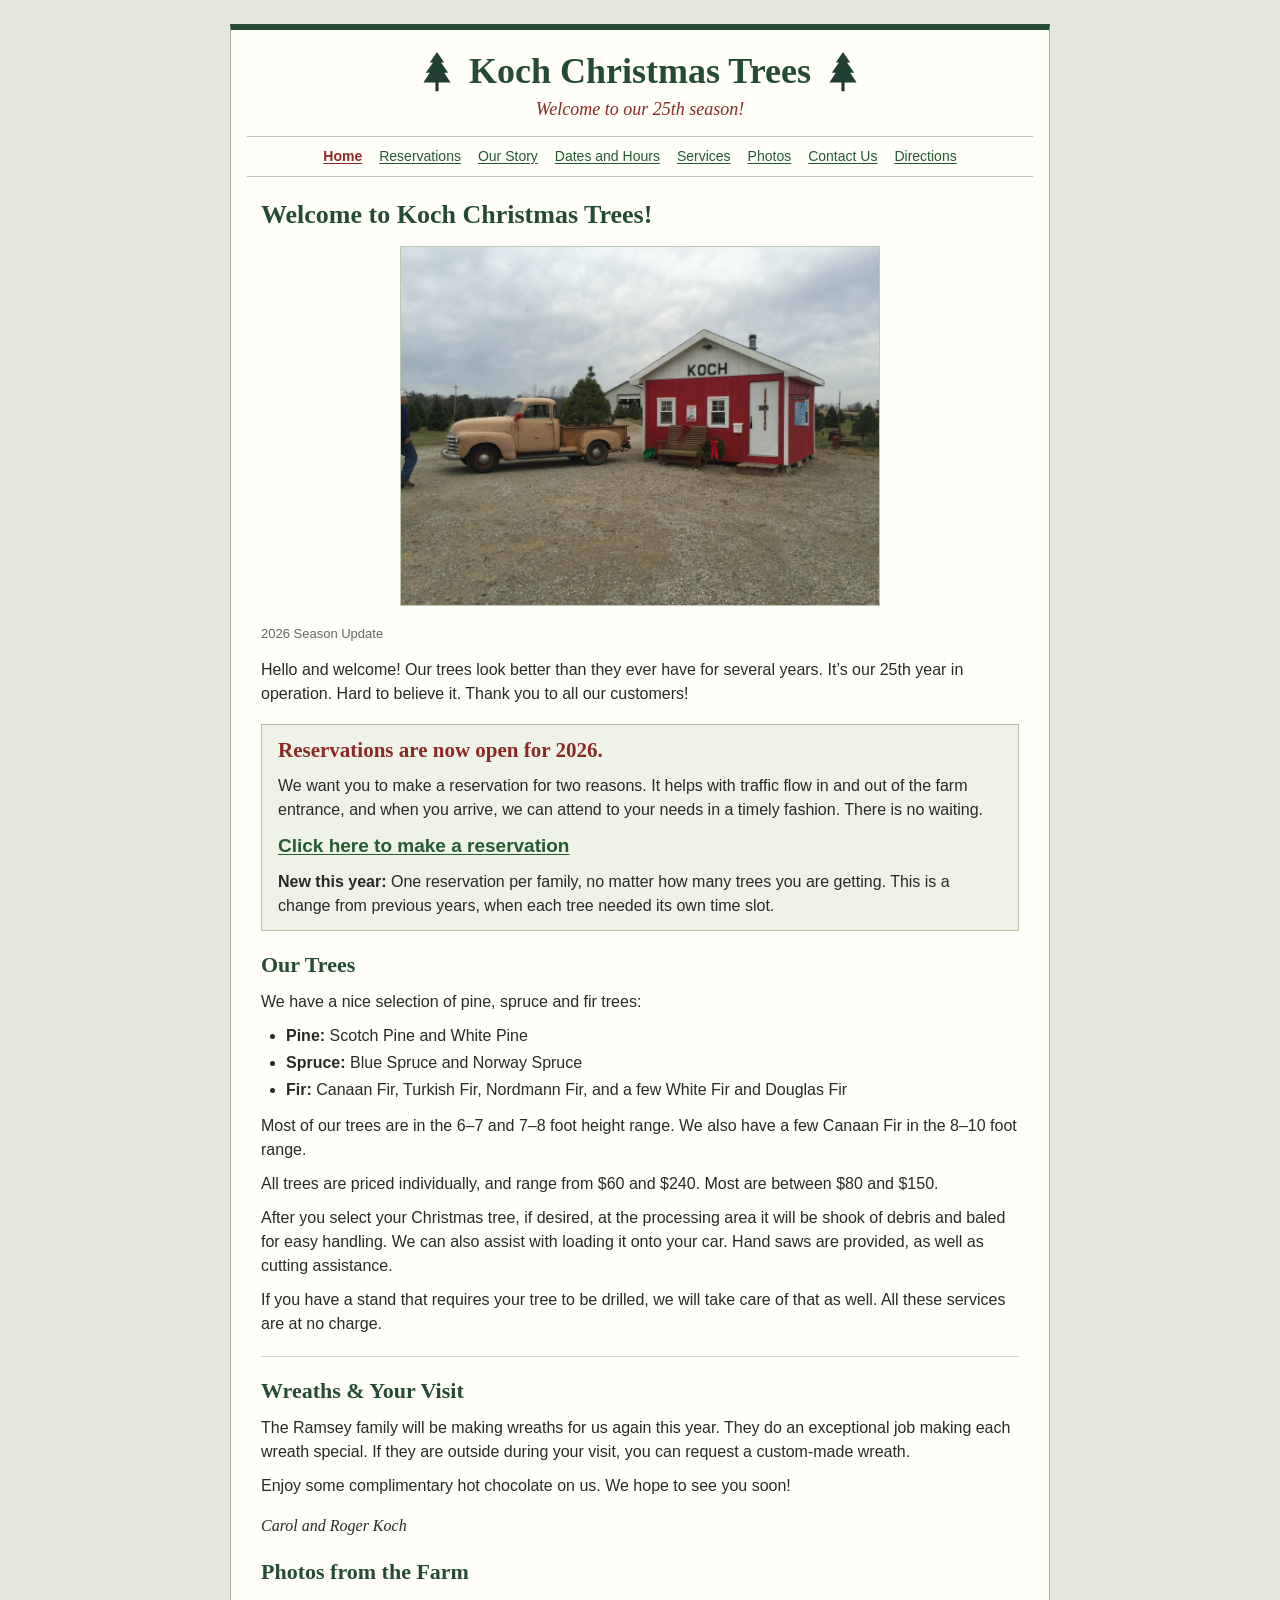
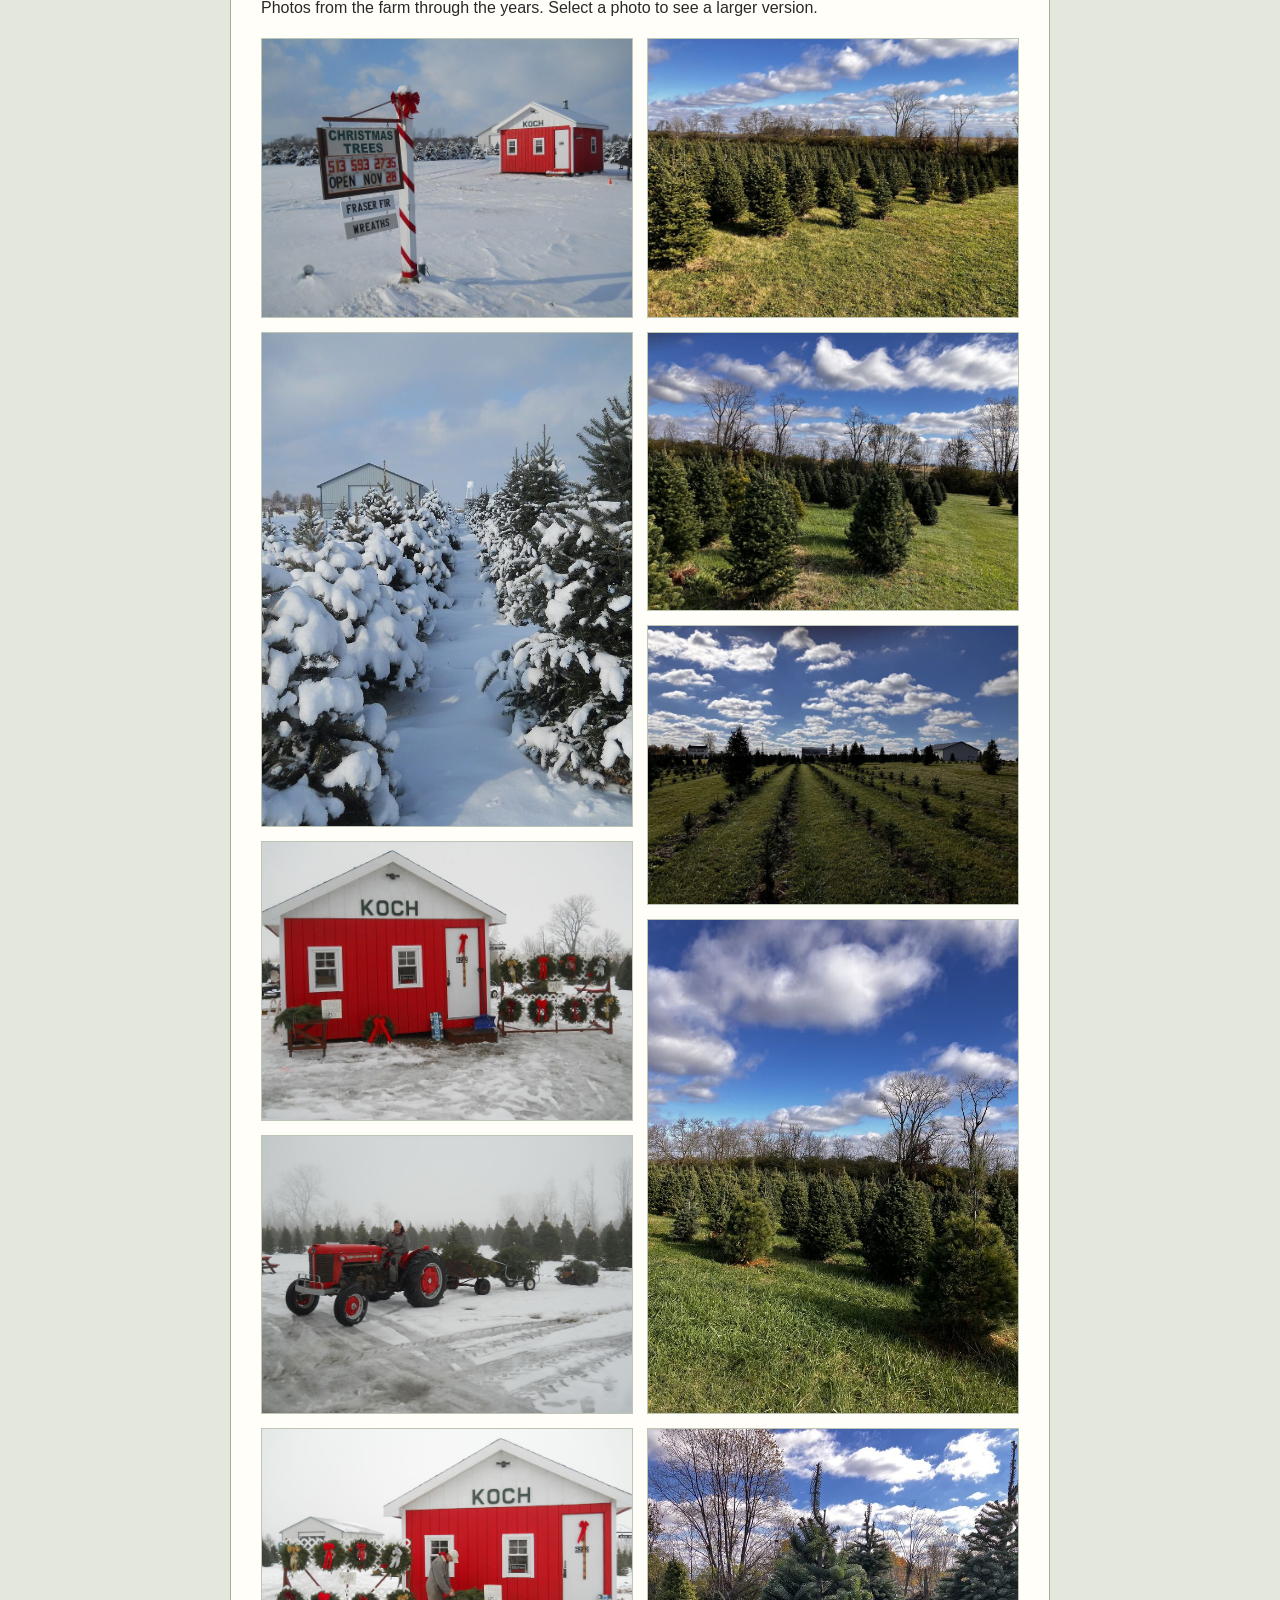
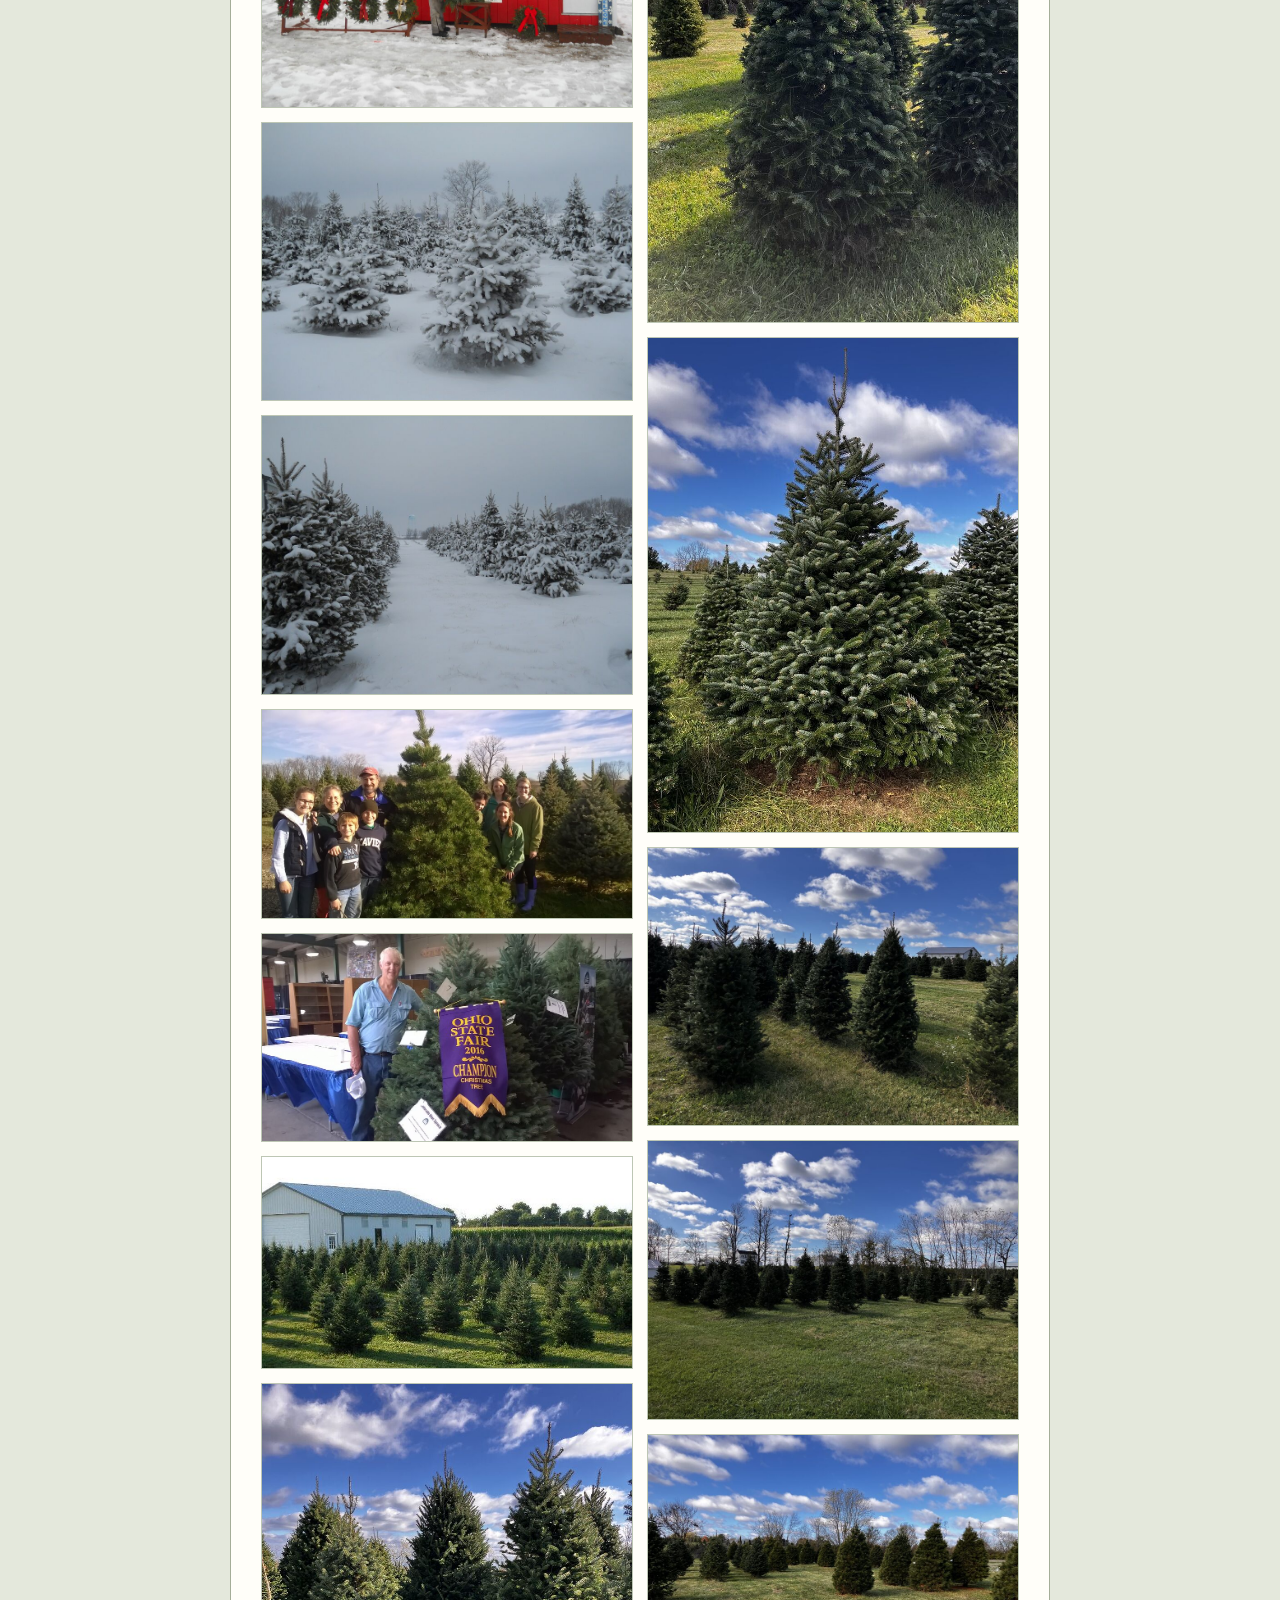
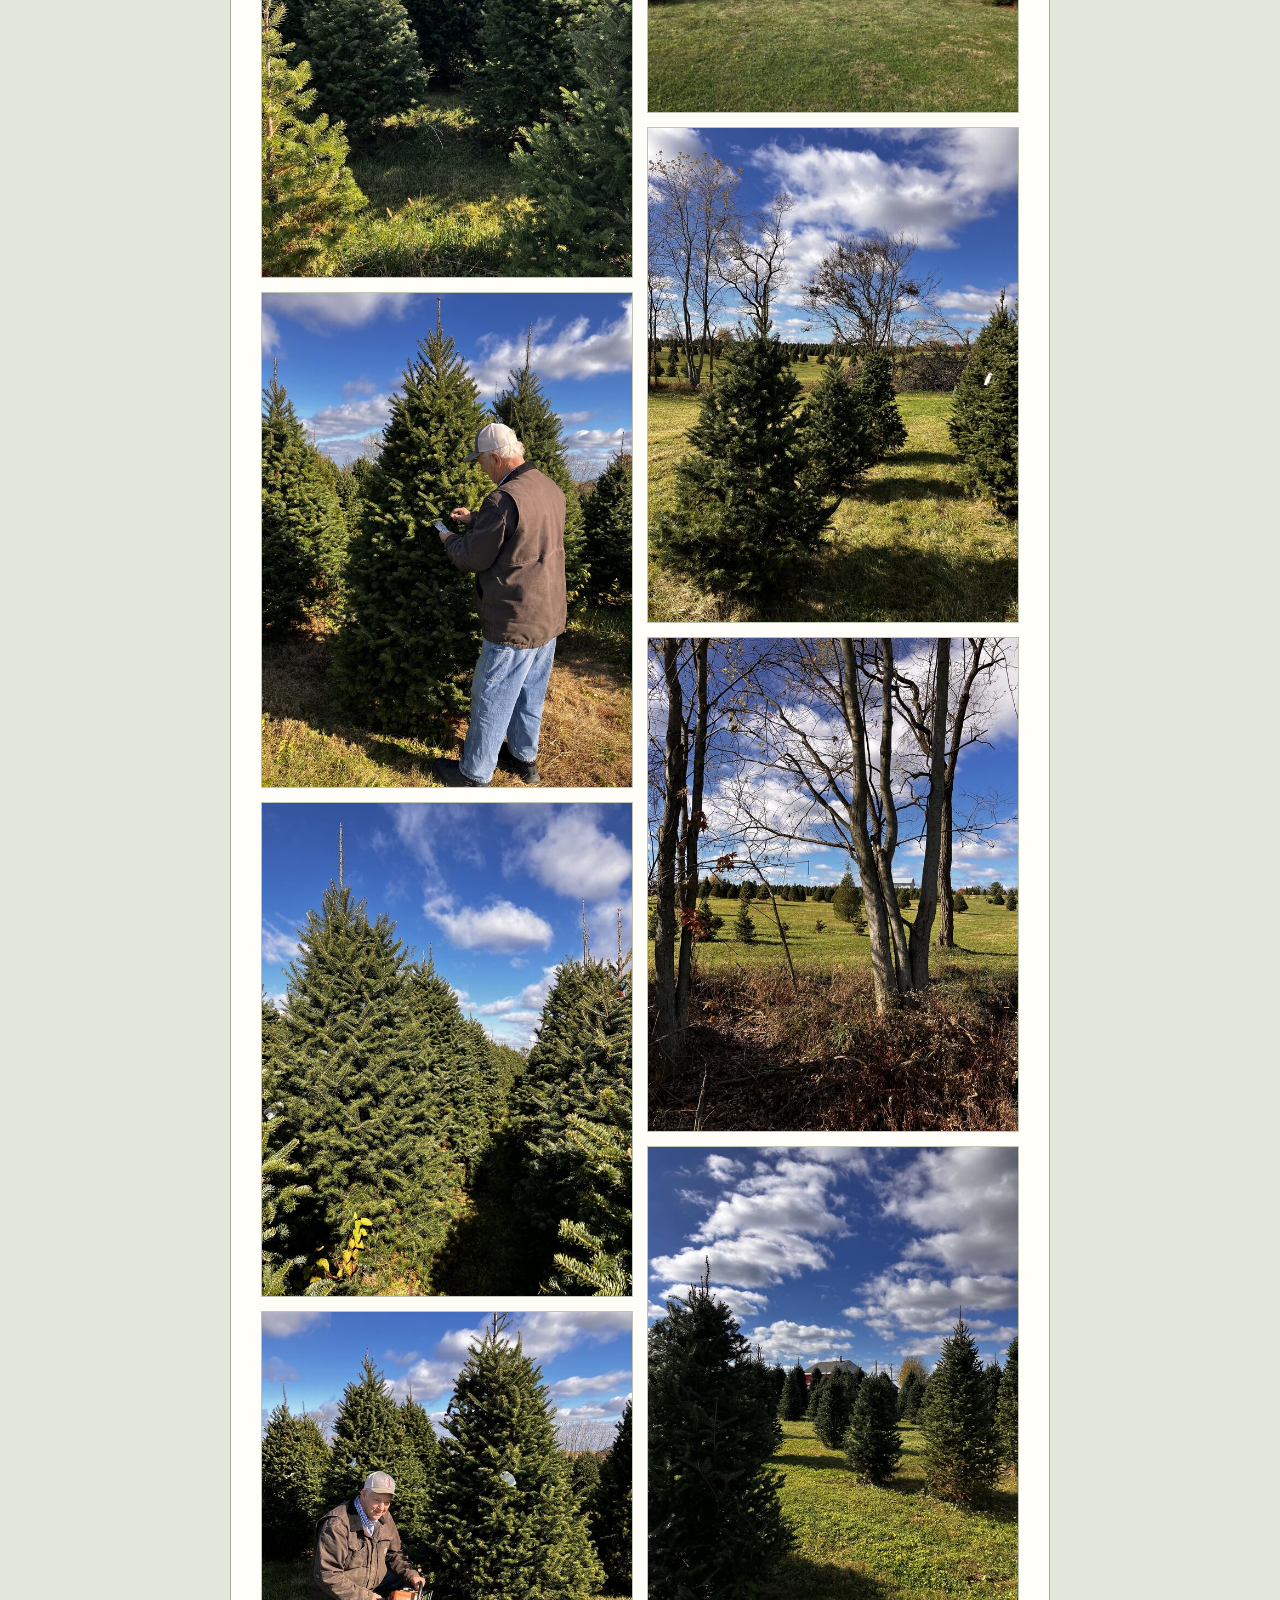
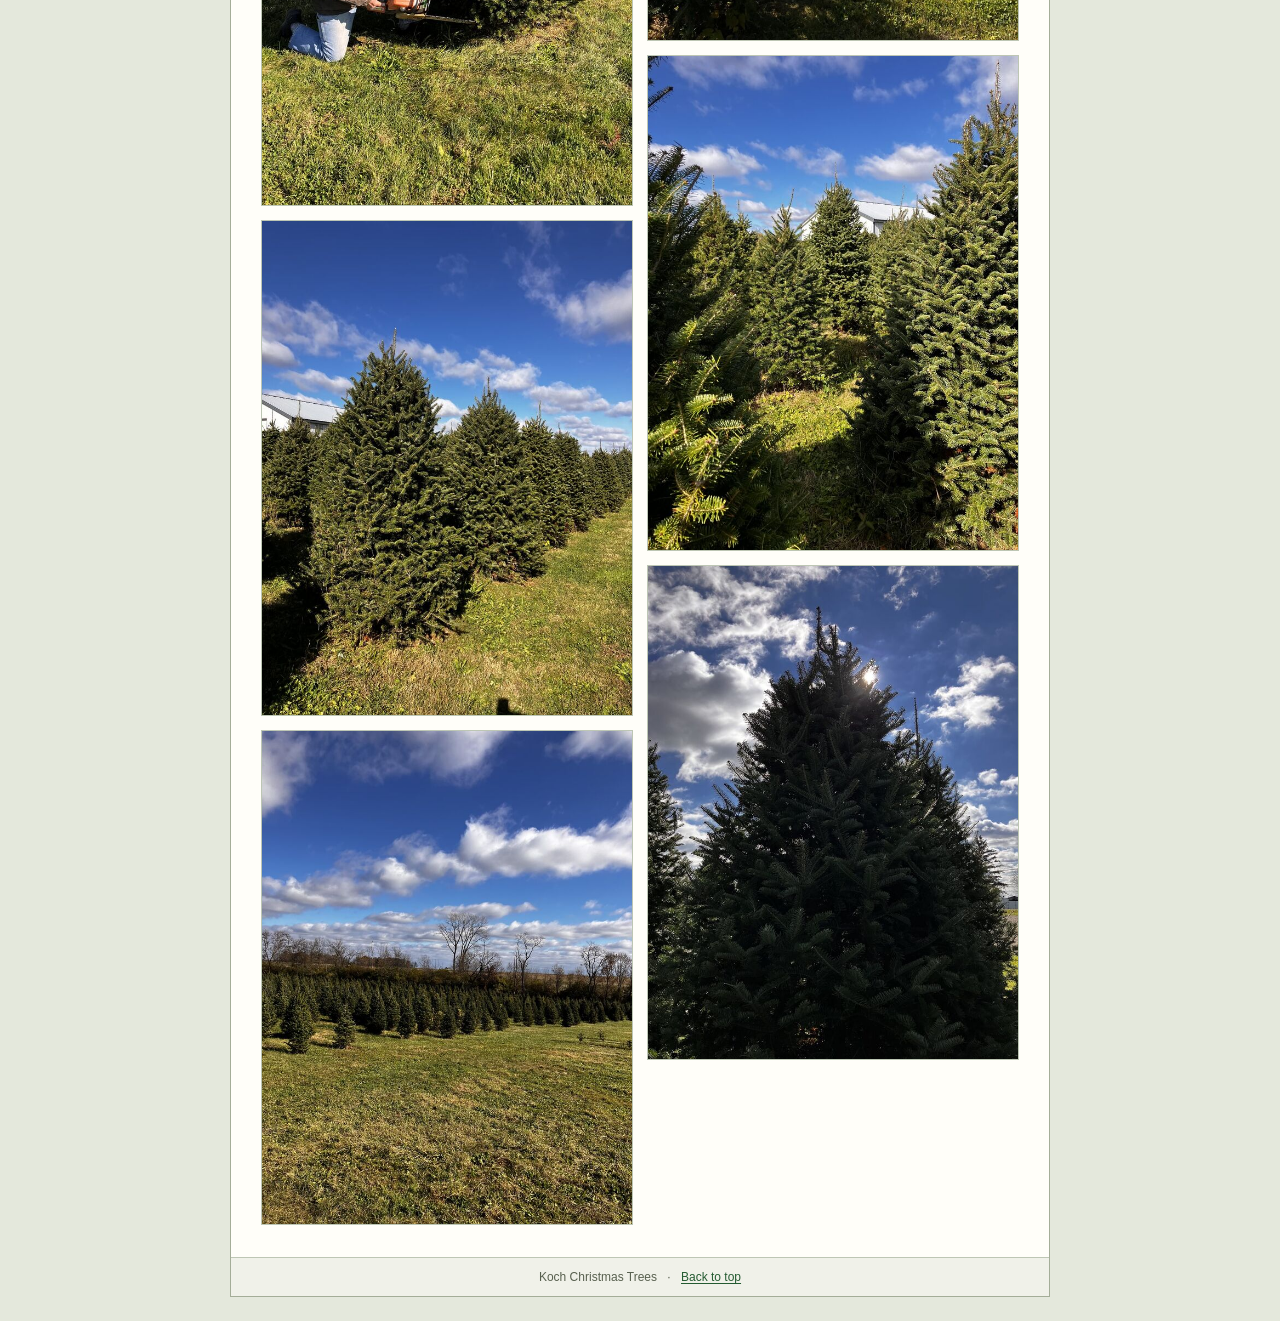
==== commit e54bbc7b: "copy updates - trees" ====
--- a/site/index.html
+++ b/site/index.html
@@ -95,7 +95,7 @@
             Most of our trees are in the 6–7 and 7–8 foot height range. We also
             have a few Canaan Fir in the 8–10 foot range.
           </p>
-          <p>All trees are priced individually by kind, quality and height, and range from $60 and $260. Most are between $80 and $150.</p>
+          <p>All trees are priced individually, and range from $60 and $240. Most are between $80 and $150.</p>
           <p>After you select your Christmas tree, if desired, at the processing area it will be shook of debris and baled for easy handling. We can also assist with loading it onto your car. Hand saws are provided, as well as cutting assistance.</p>
           <p>If you have a stand that requires your tree to be drilled, we will take care of that as well. All these services are at no charge.</p>
         </section>
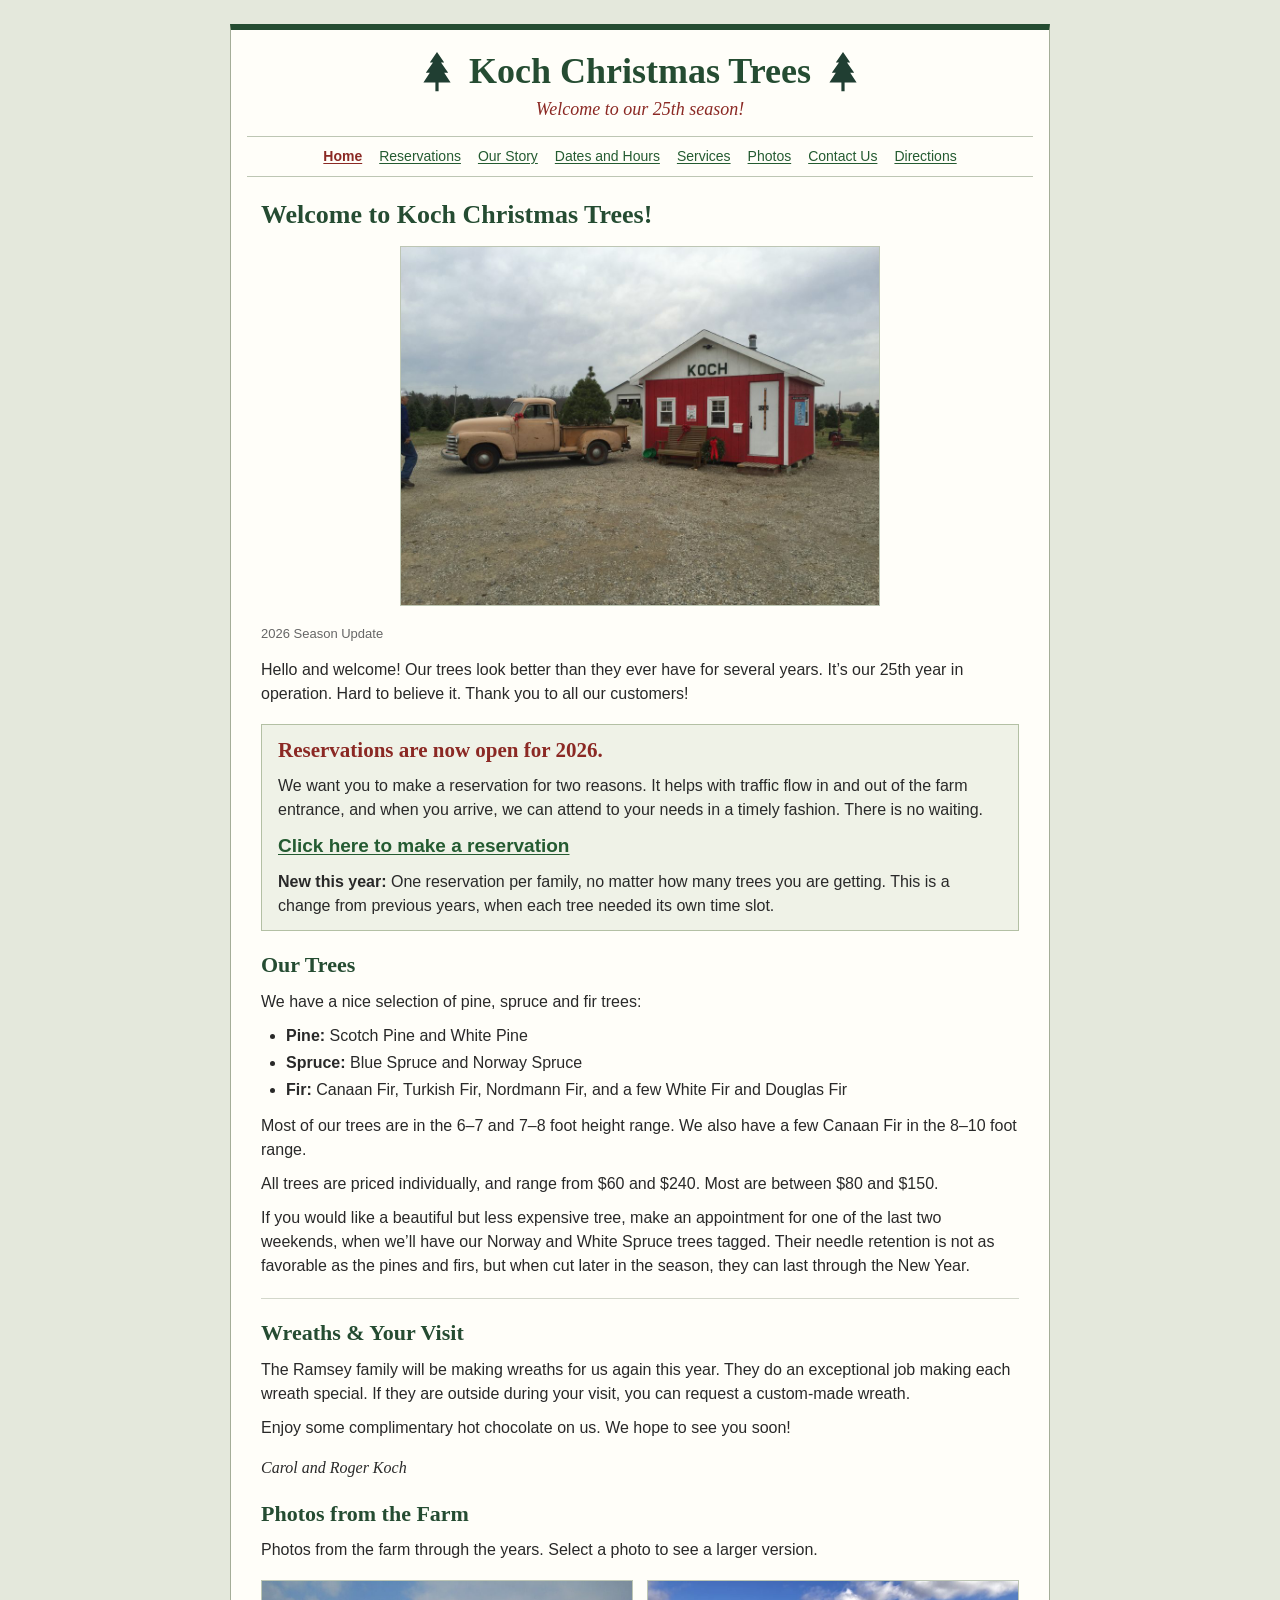
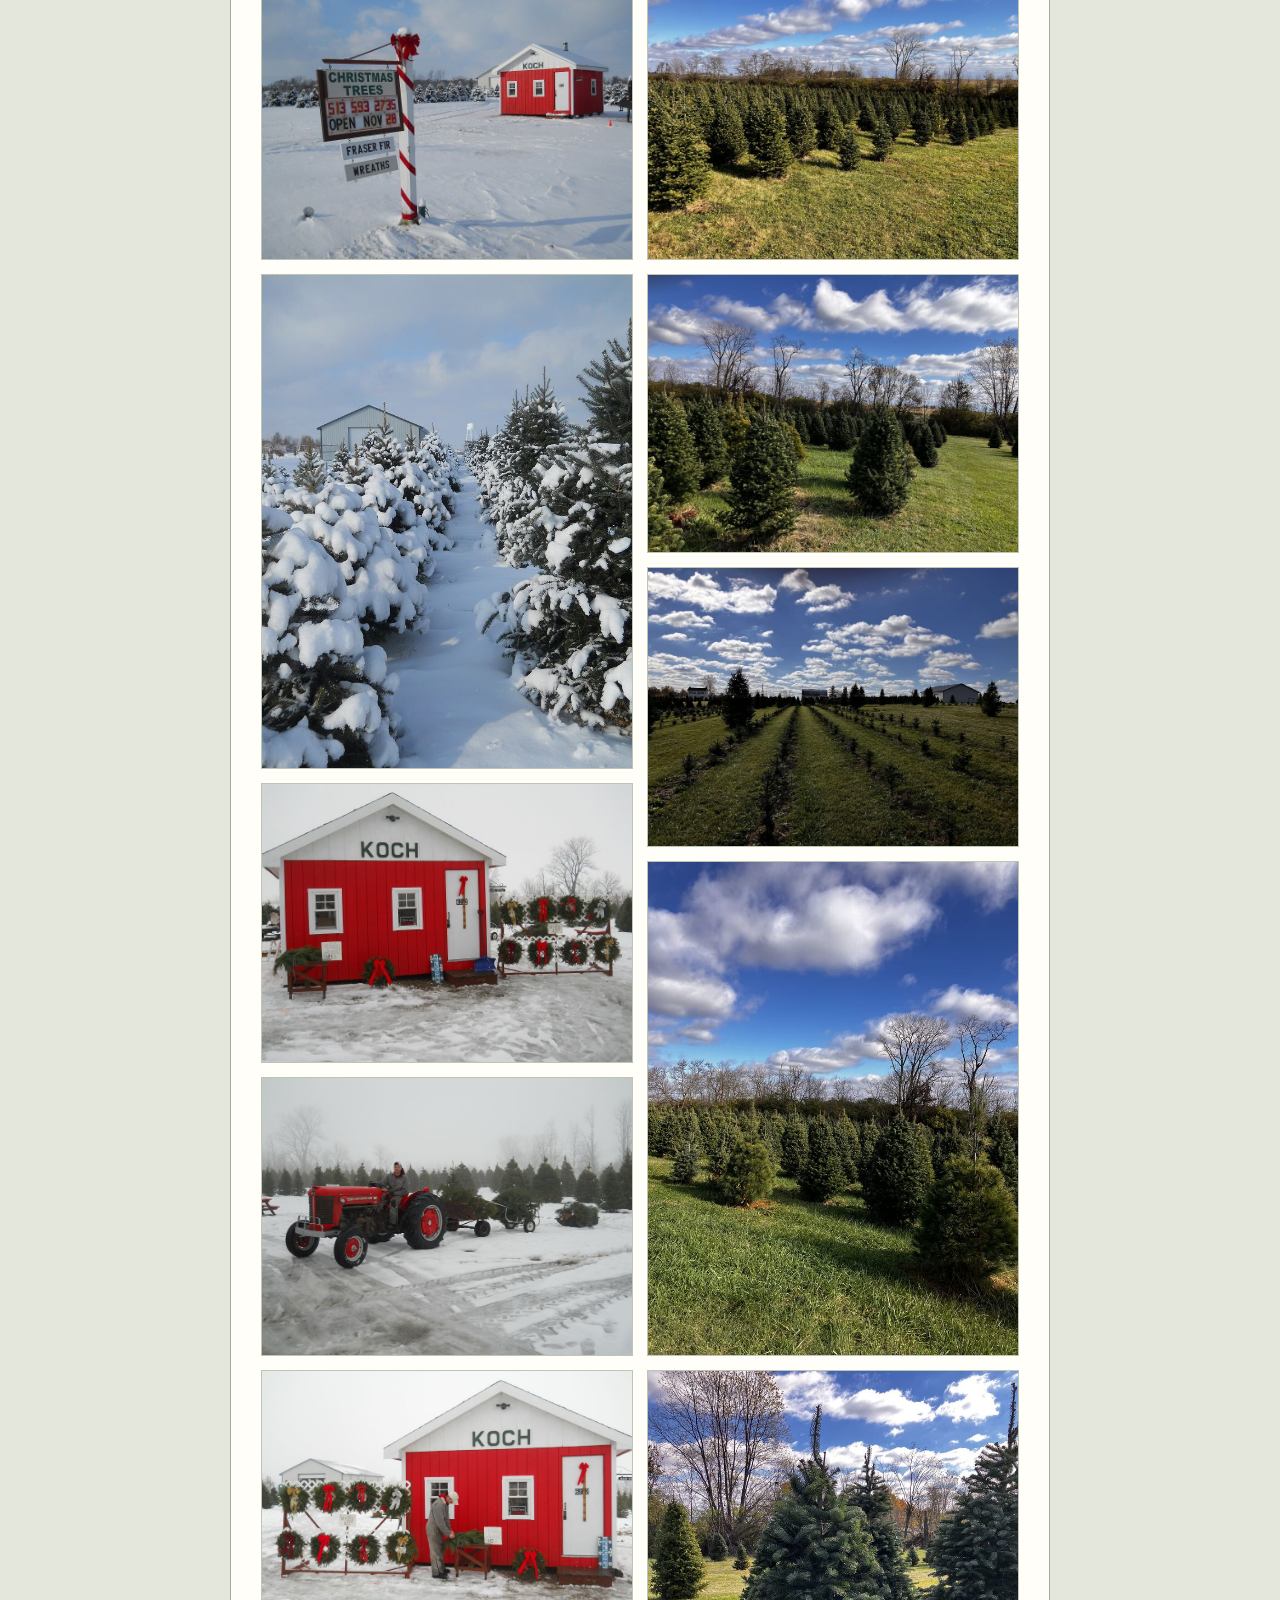
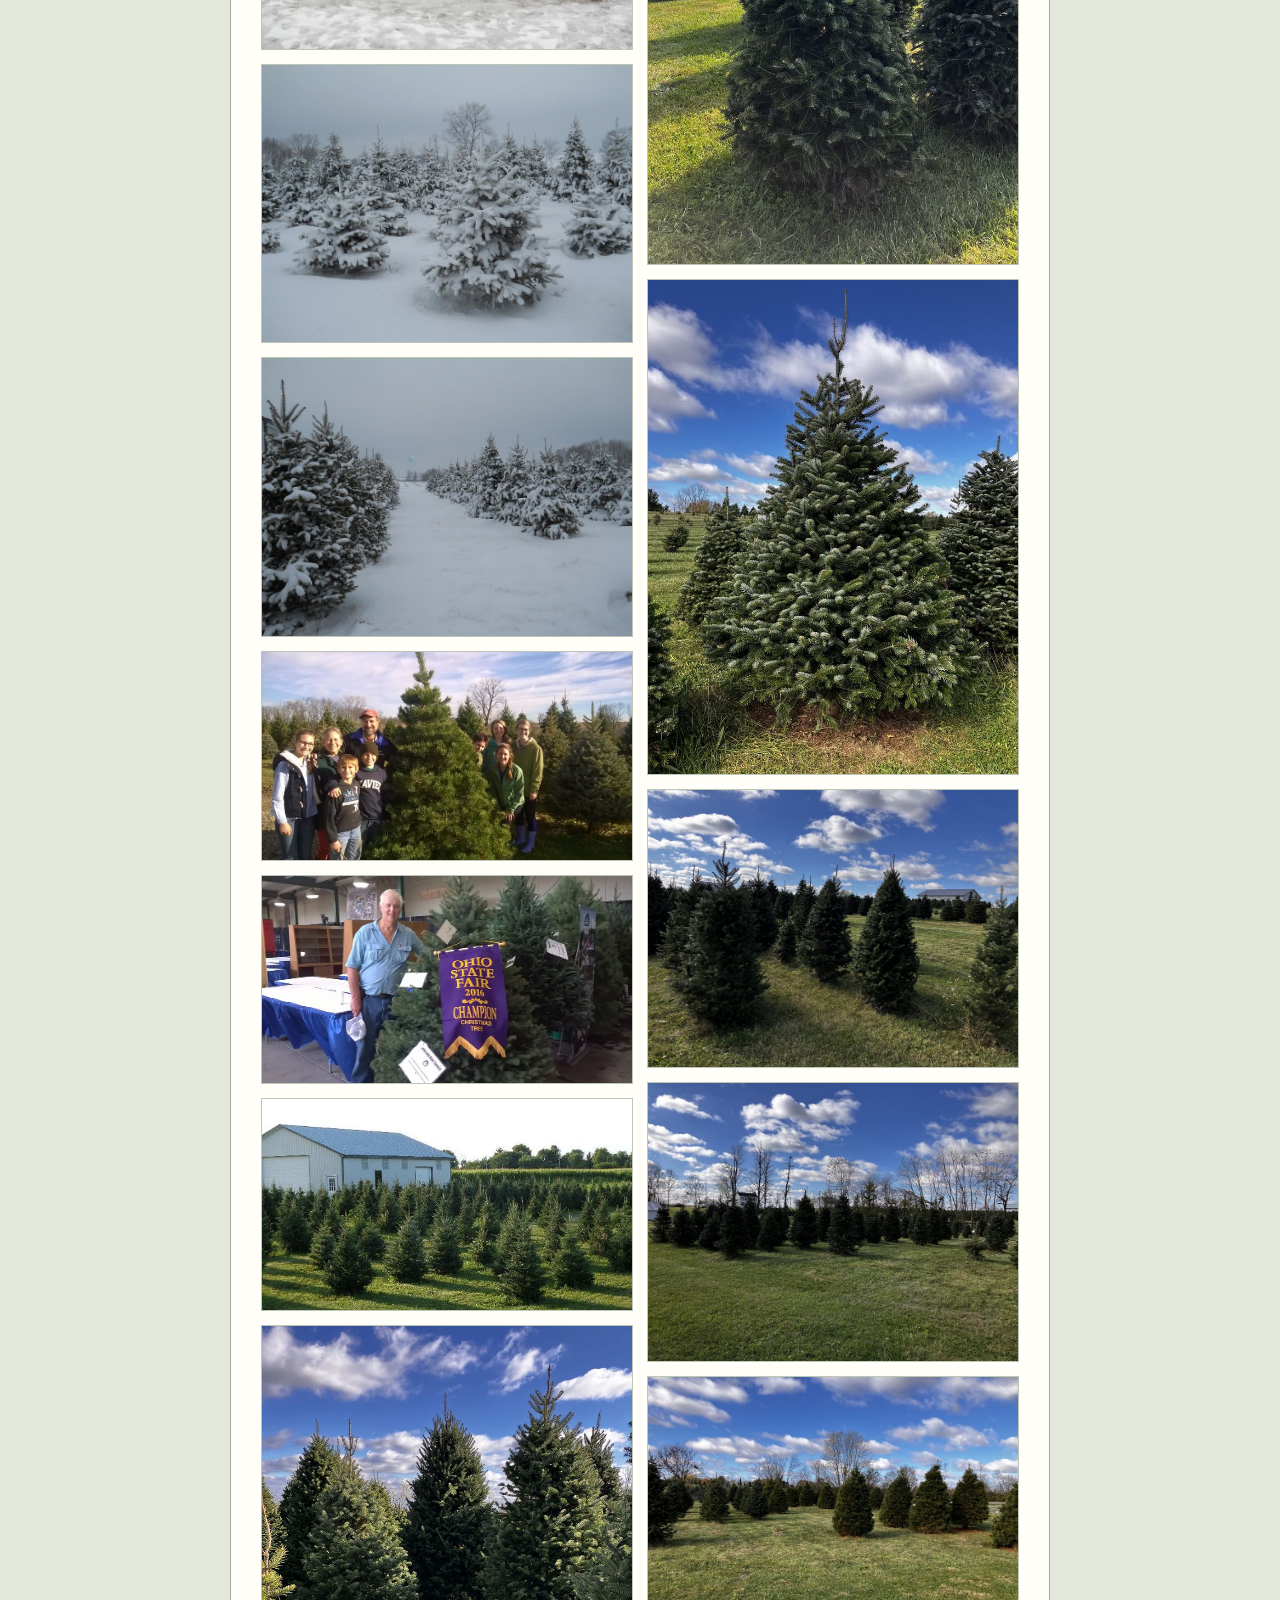
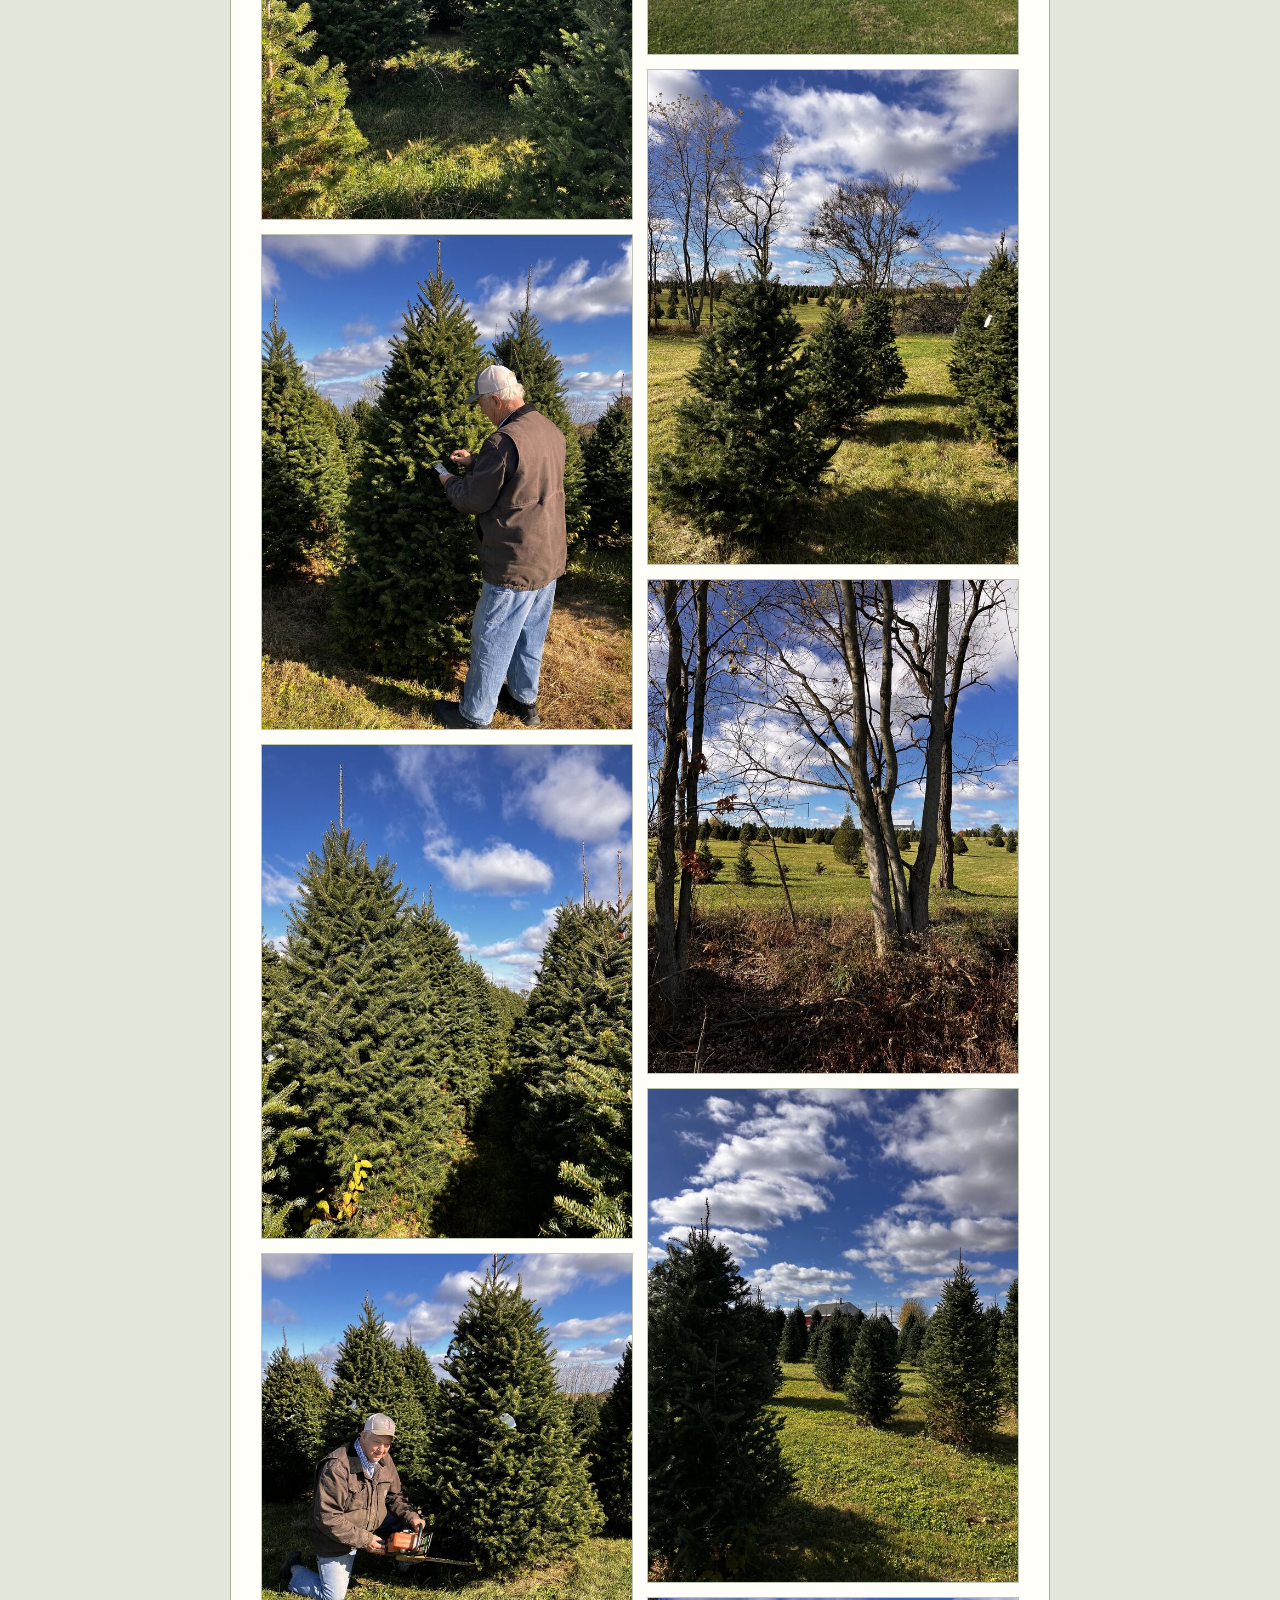
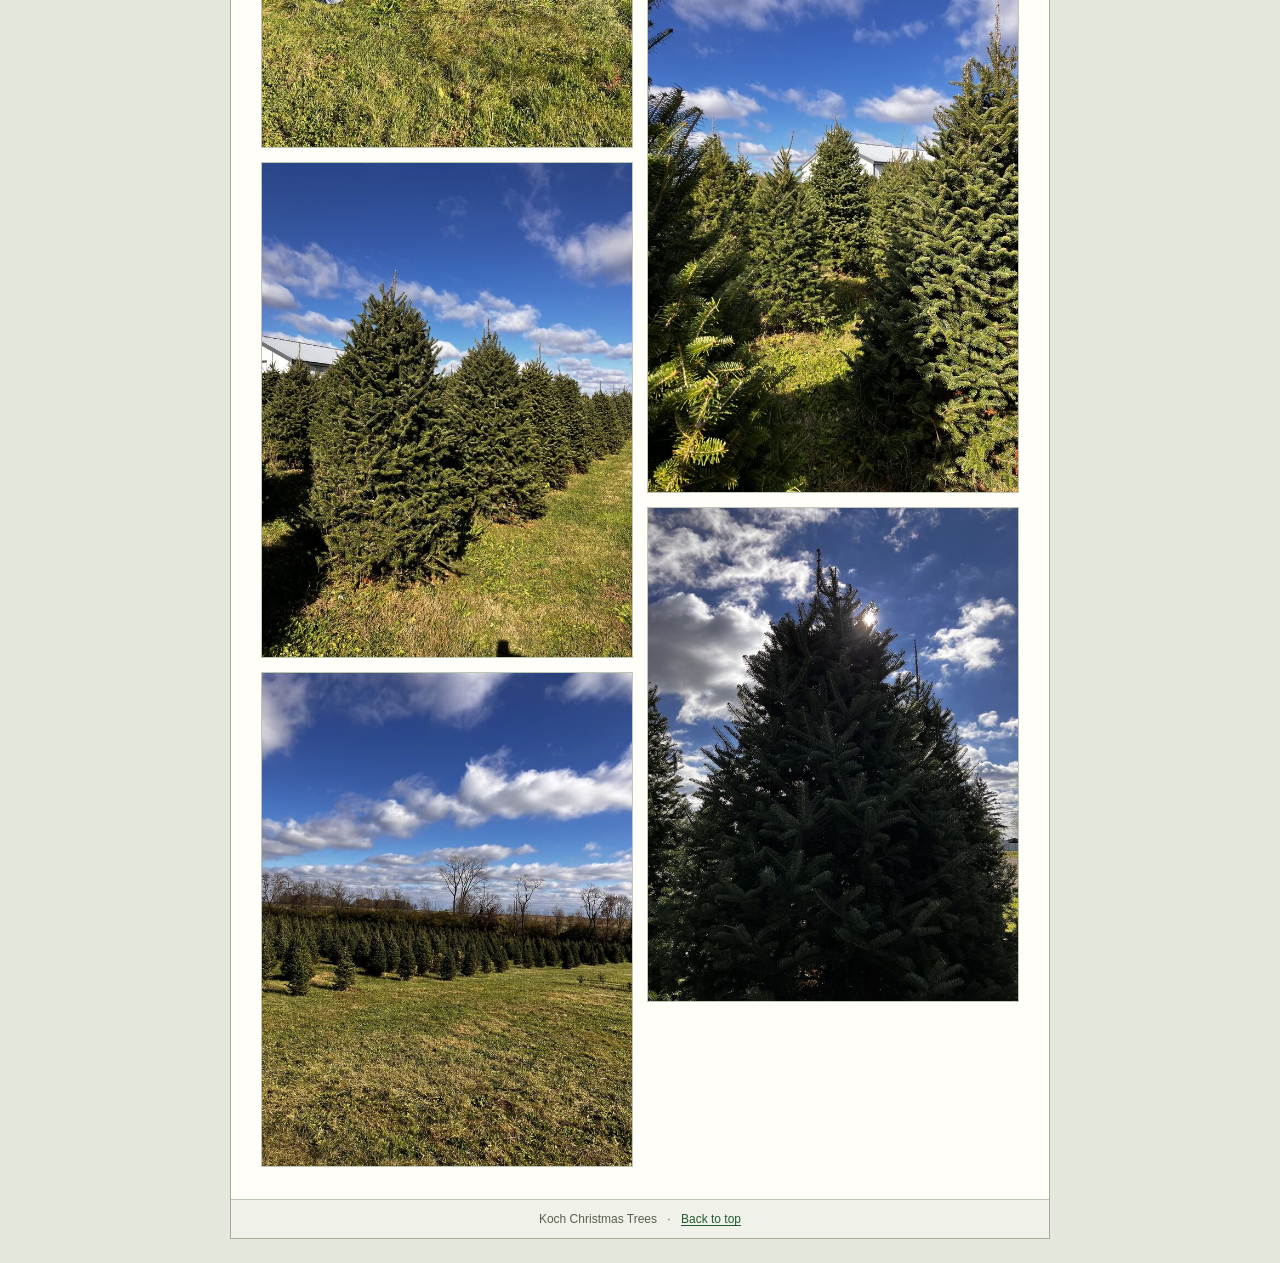
==== commit d2bf34fe: "copy updates - pricing" ====
--- a/site/index.html
+++ b/site/index.html
@@ -96,8 +96,13 @@
             have a few Canaan Fir in the 8–10 foot range.
           </p>
           <p>All trees are priced individually, and range from $60 and $240. Most are between $80 and $150.</p>
-          <p>After you select your Christmas tree, if desired, at the processing area it will be shook of debris and baled for easy handling. We can also assist with loading it onto your car. Hand saws are provided, as well as cutting assistance.</p>
-          <p>If you have a stand that requires your tree to be drilled, we will take care of that as well. All these services are at no charge.</p>
+          <p>
+            If you would like a beautiful but less expensive tree, make an
+            appointment for one of the last two weekends, when we’ll have our
+            Norway and White Spruce trees tagged. Their needle retention is not
+            as favorable as the pines and firs, but when cut later in the
+            season, they can last through the New Year.
+          </p>
         </section>
         <section id="visit" aria-labelledby="visit-title">
           <h2 id="visit-title">Wreaths &amp; Your Visit</h2>
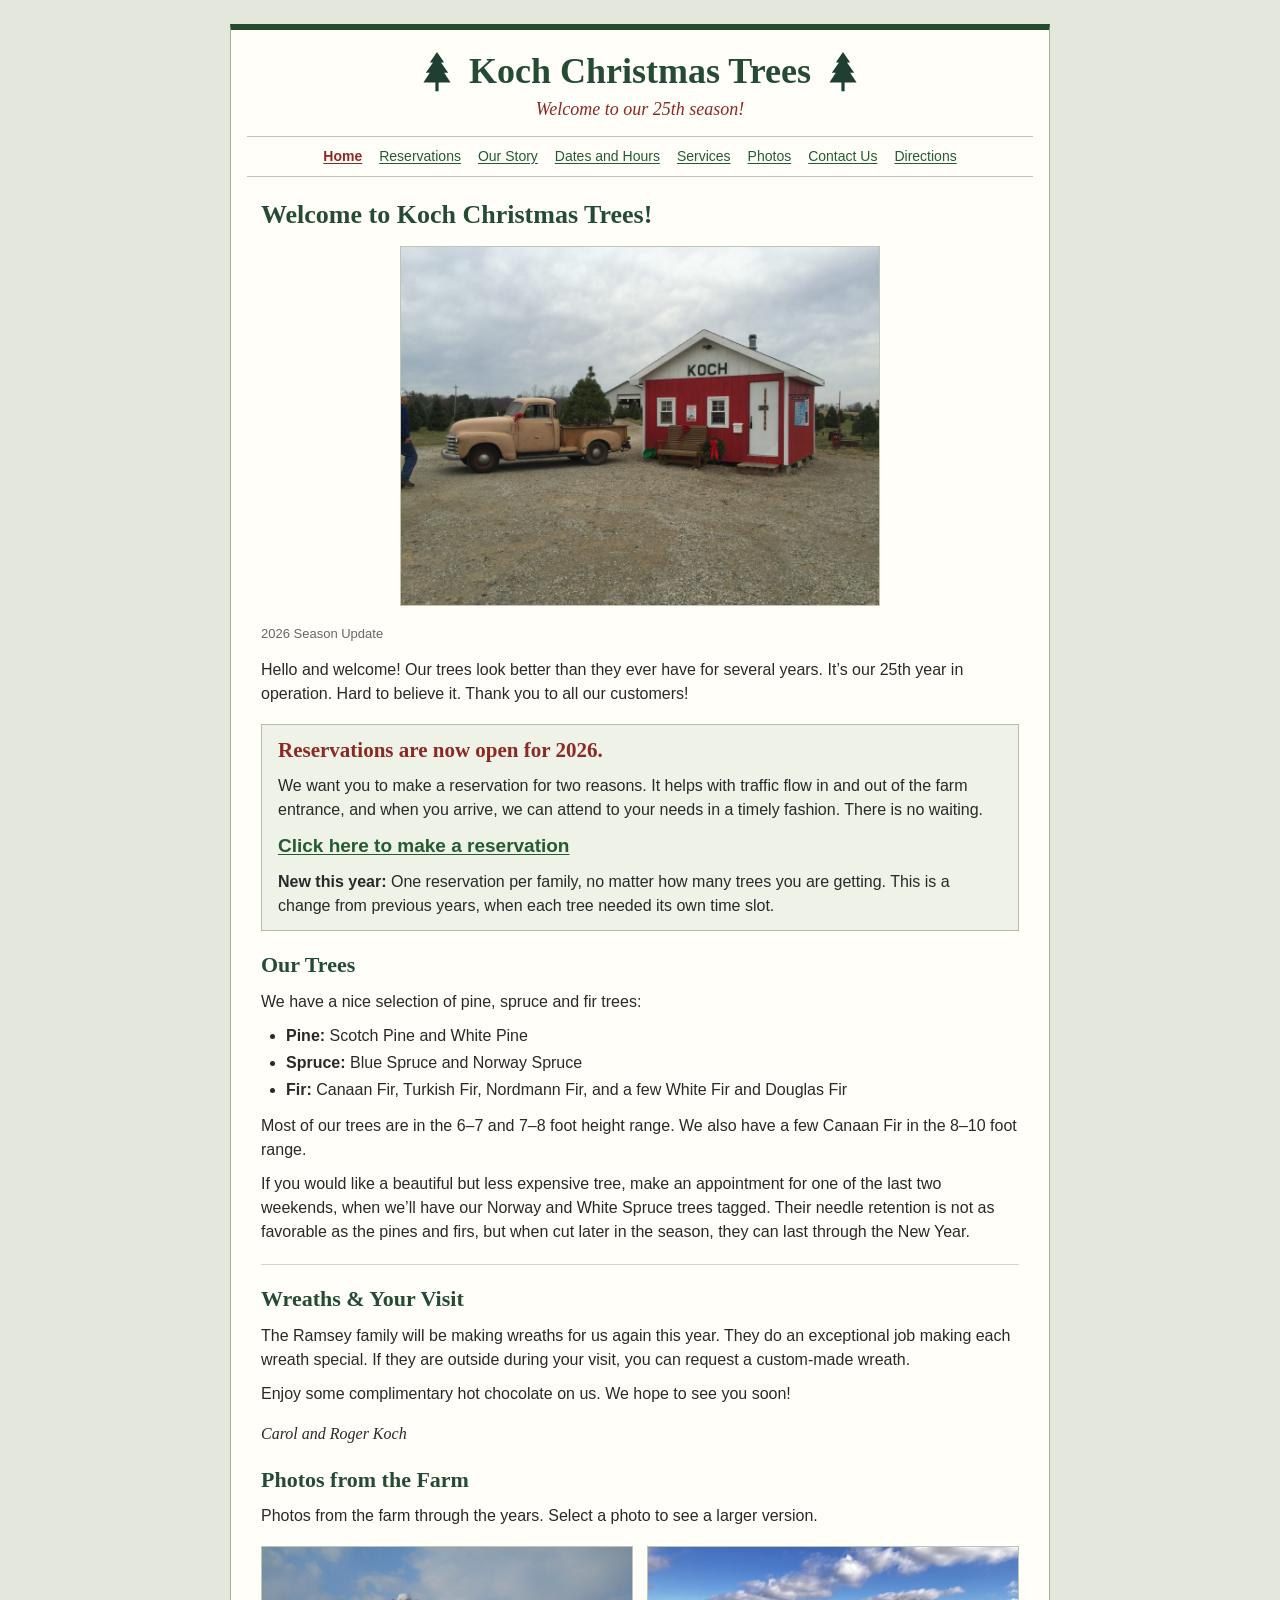
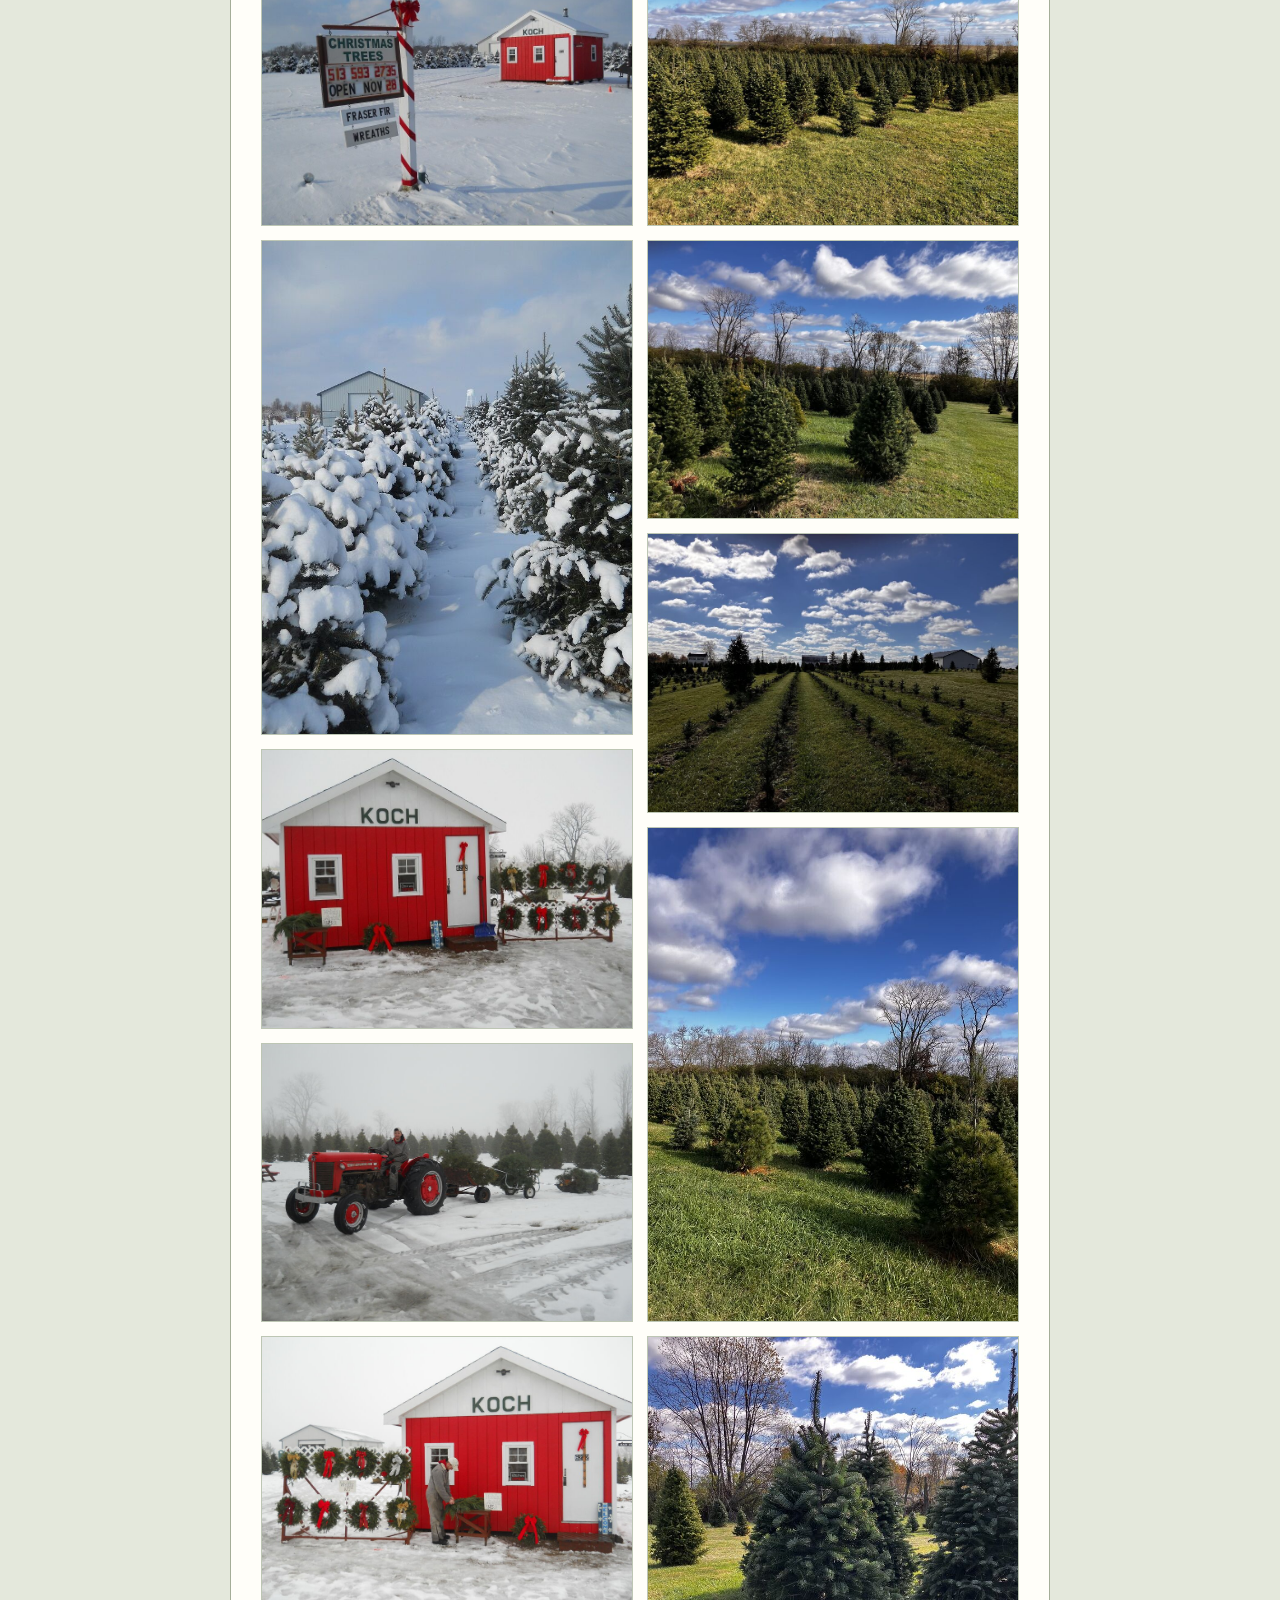
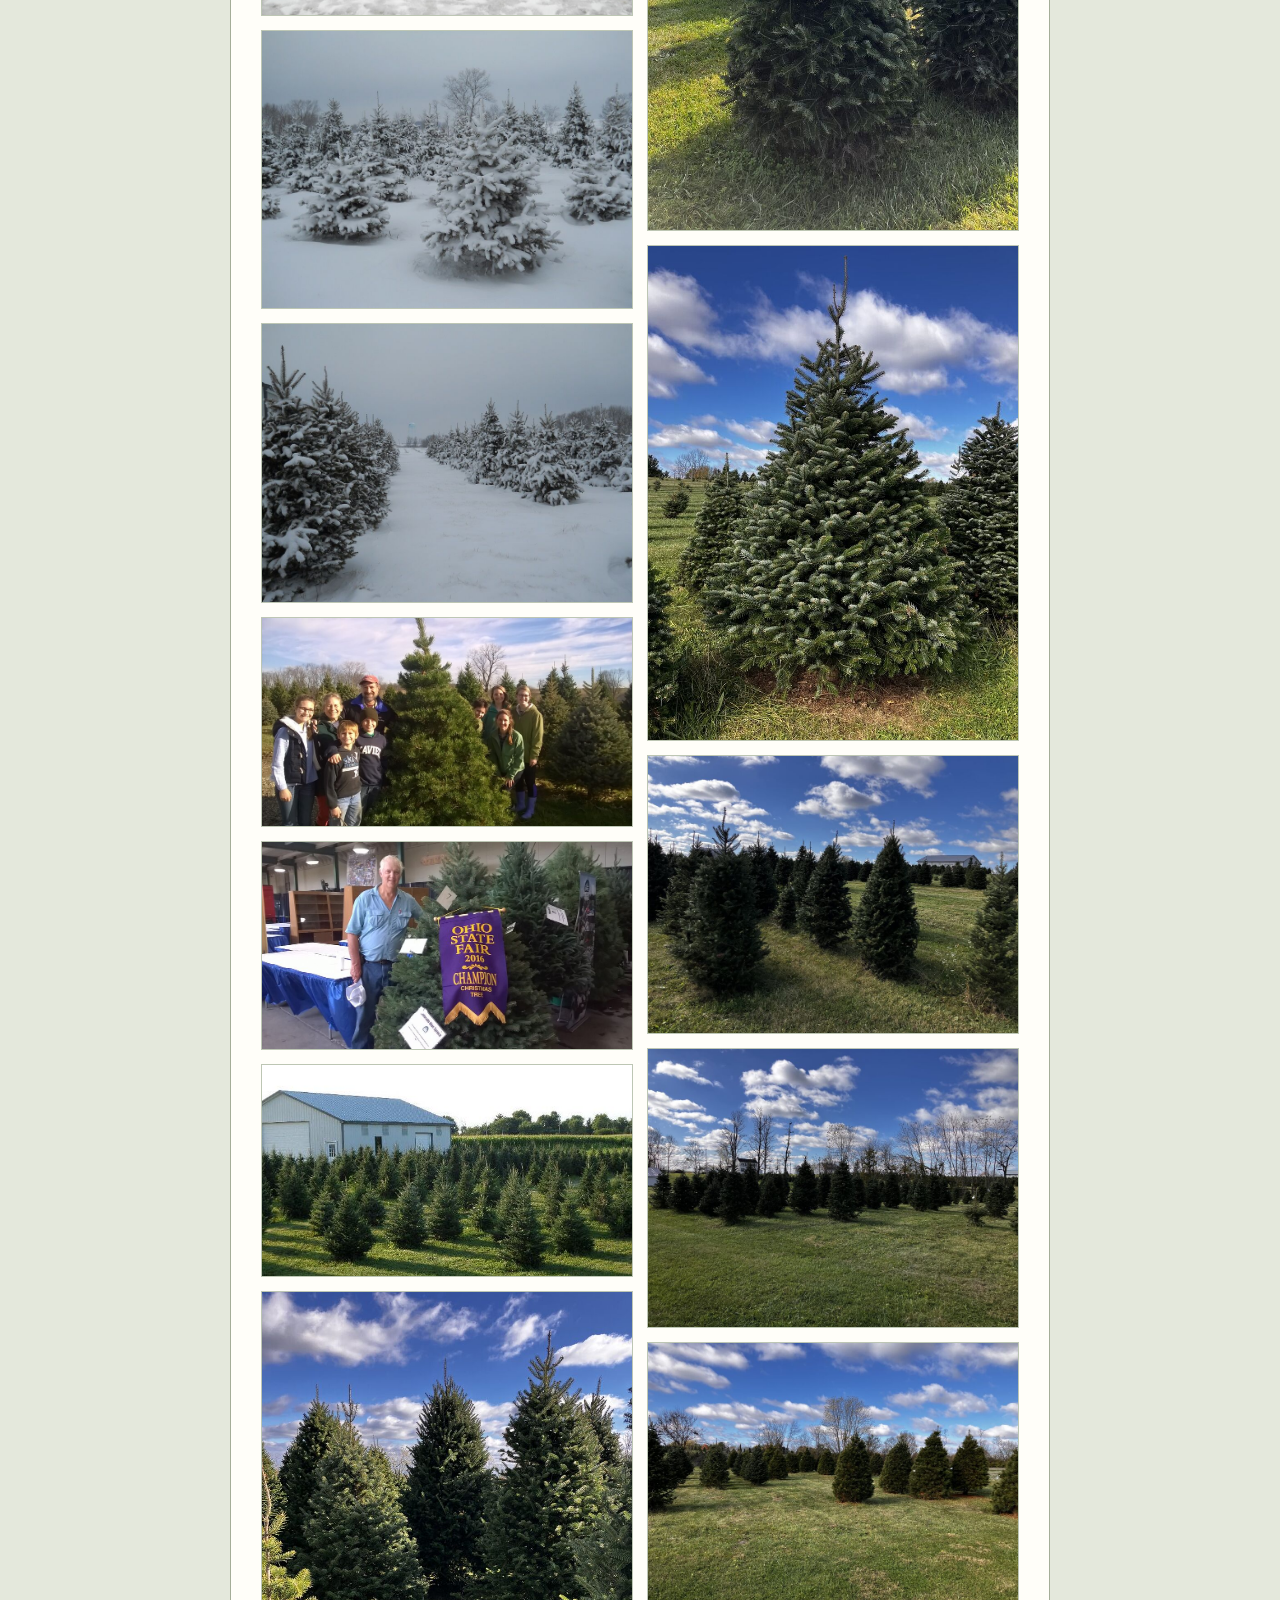
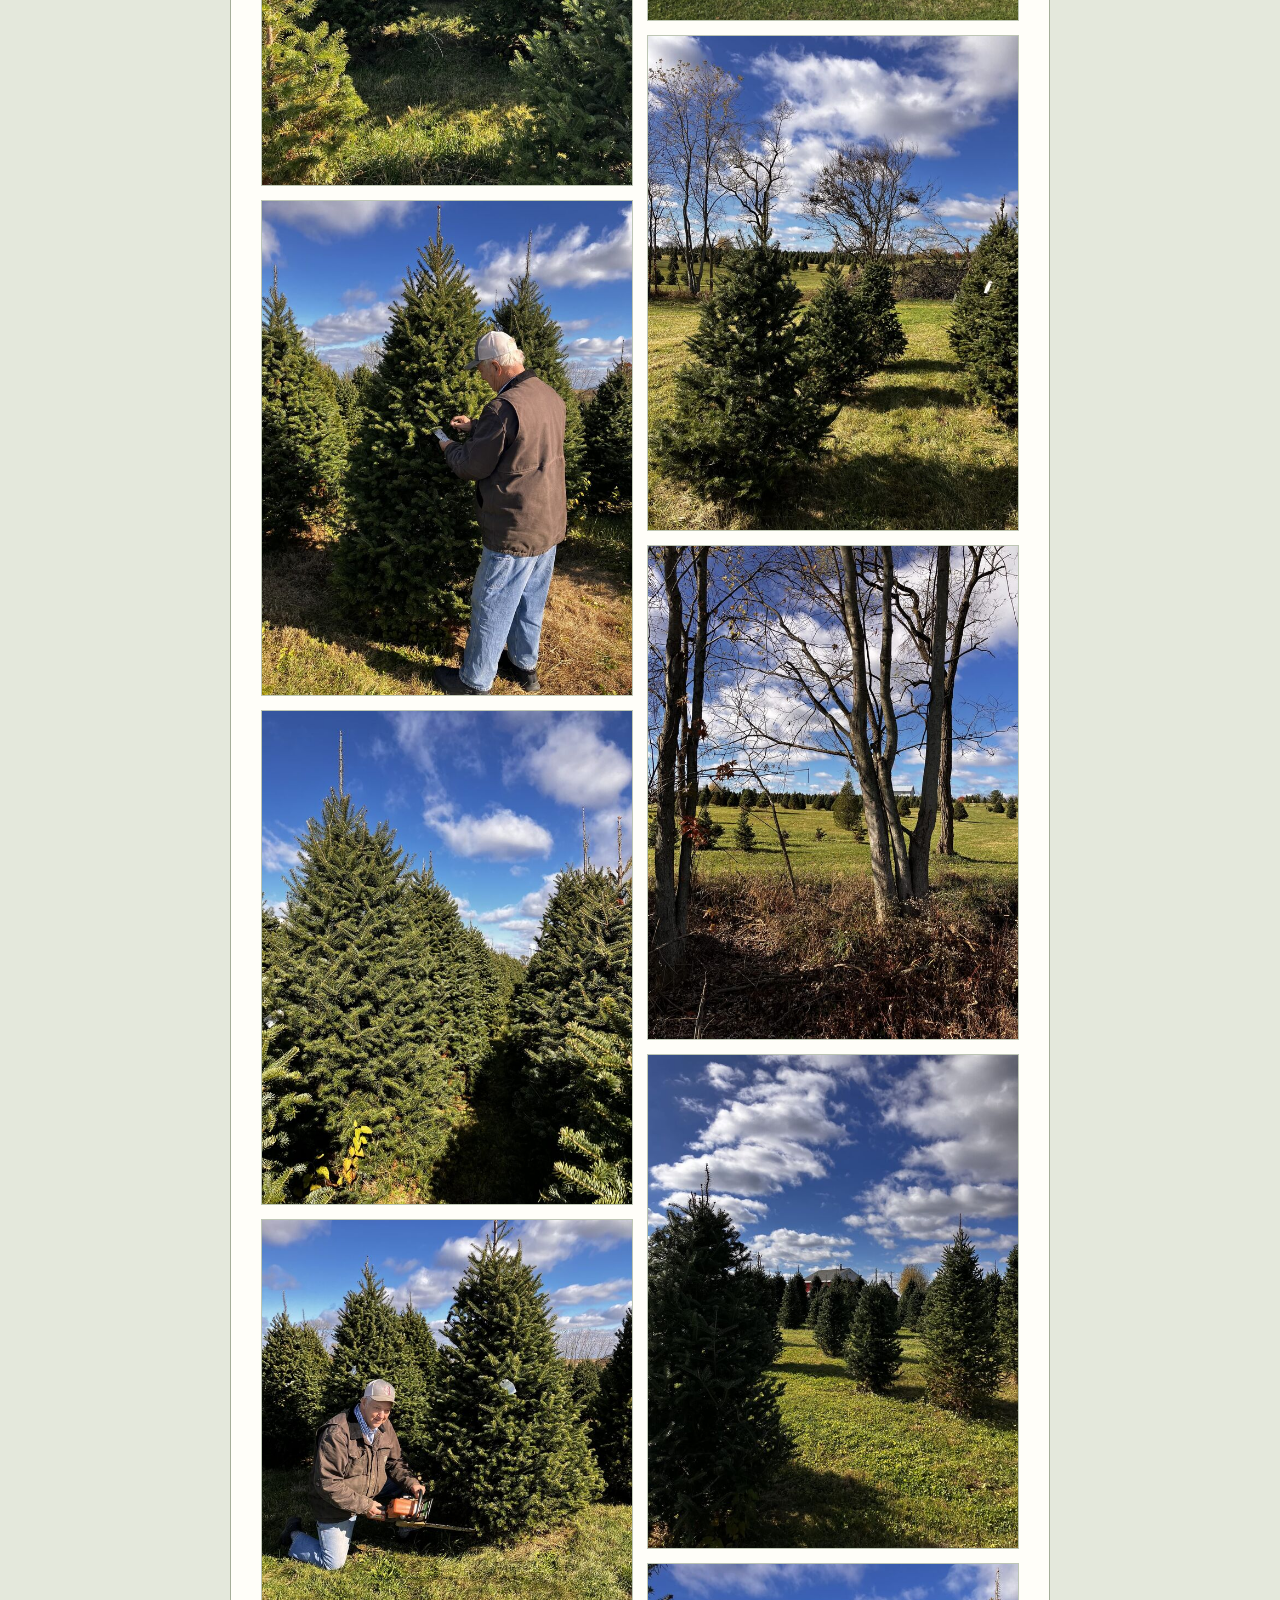
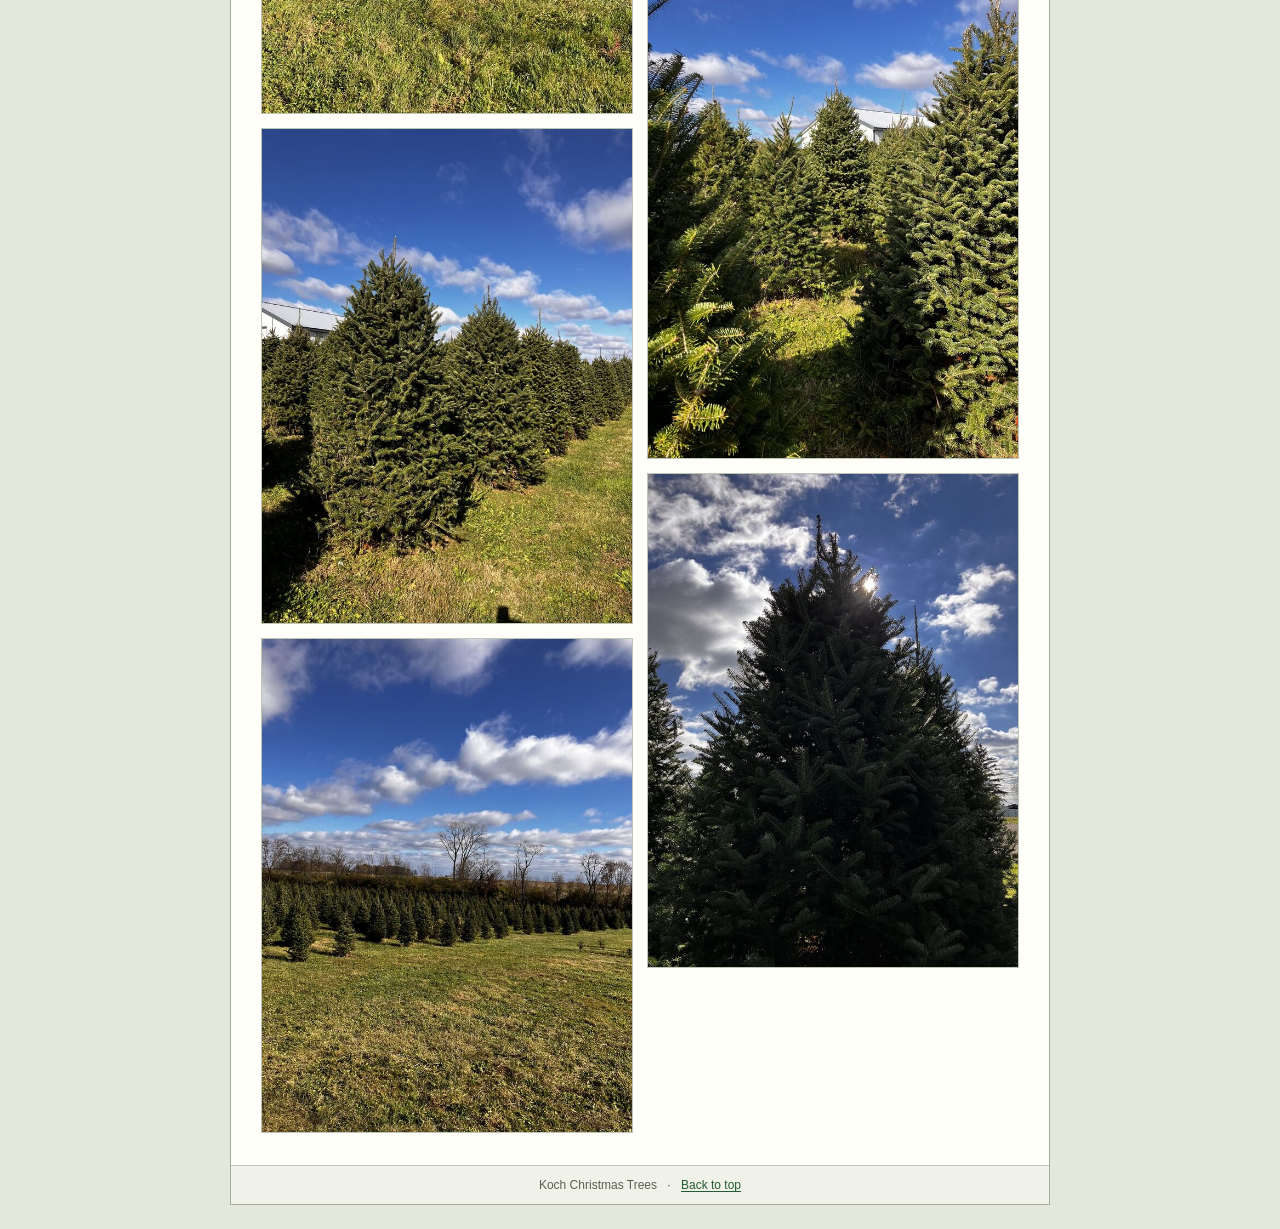
==== commit 0e4f6013: "copy updates" ====
--- a/site/index.html
+++ b/site/index.html
@@ -95,7 +95,6 @@
             Most of our trees are in the 6–7 and 7–8 foot height range. We also
             have a few Canaan Fir in the 8–10 foot range.
           </p>
-          <p>All trees are priced individually, and range from $60 and $240. Most are between $80 and $150.</p>
           <p>
             If you would like a beautiful but less expensive tree, make an
             appointment for one of the last two weekends, when we’ll have our
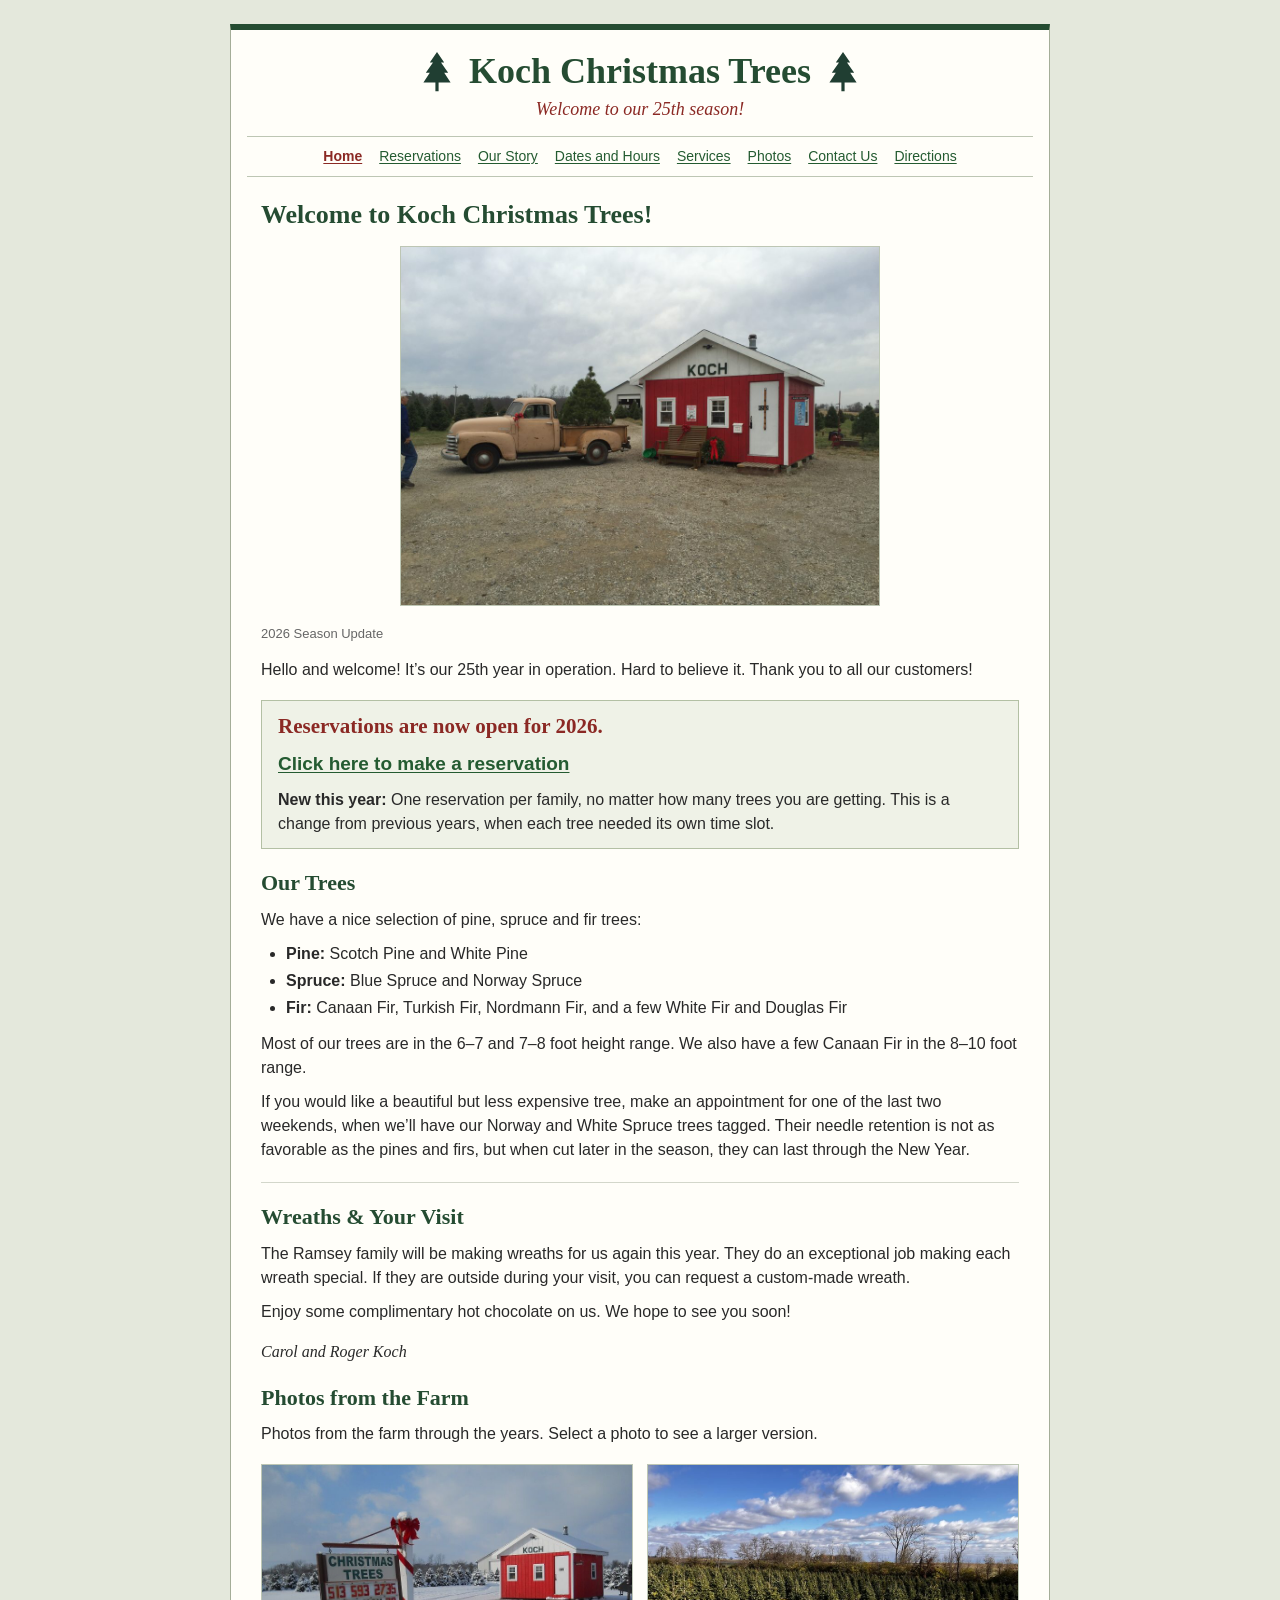
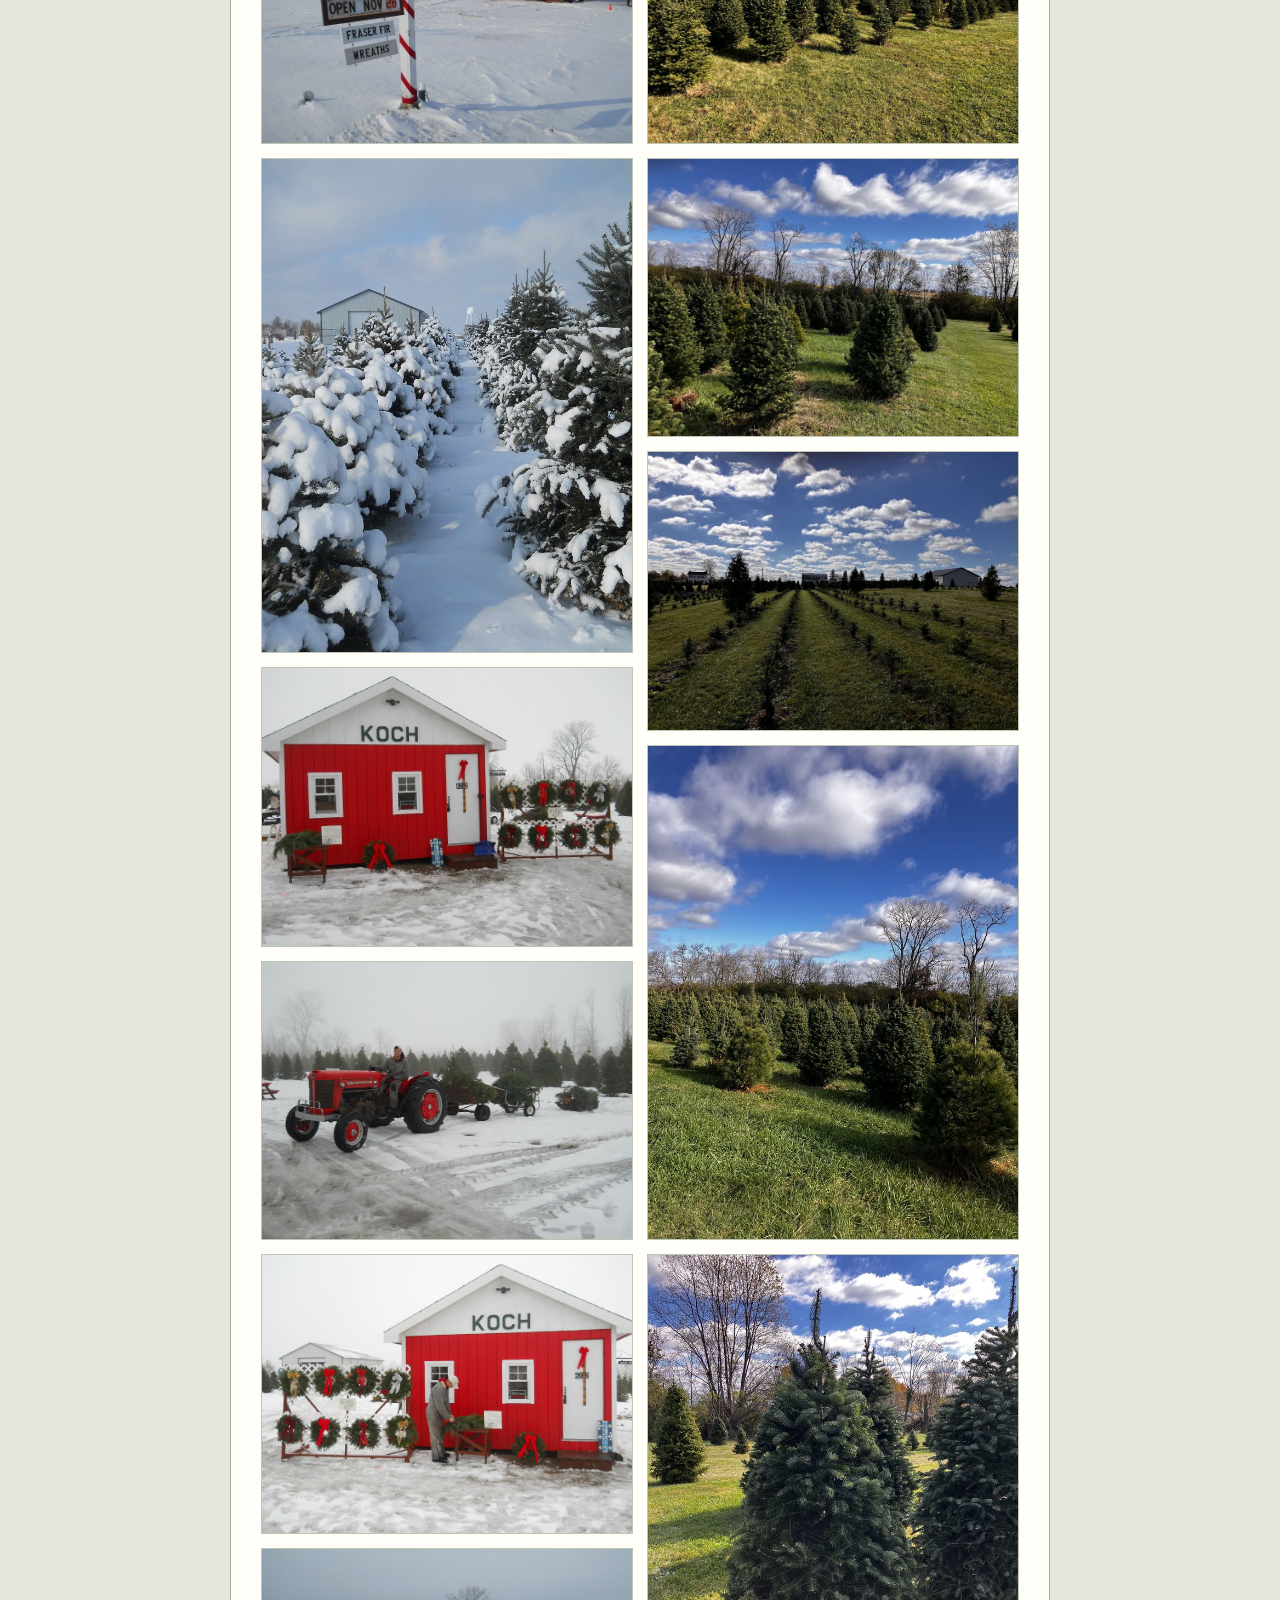
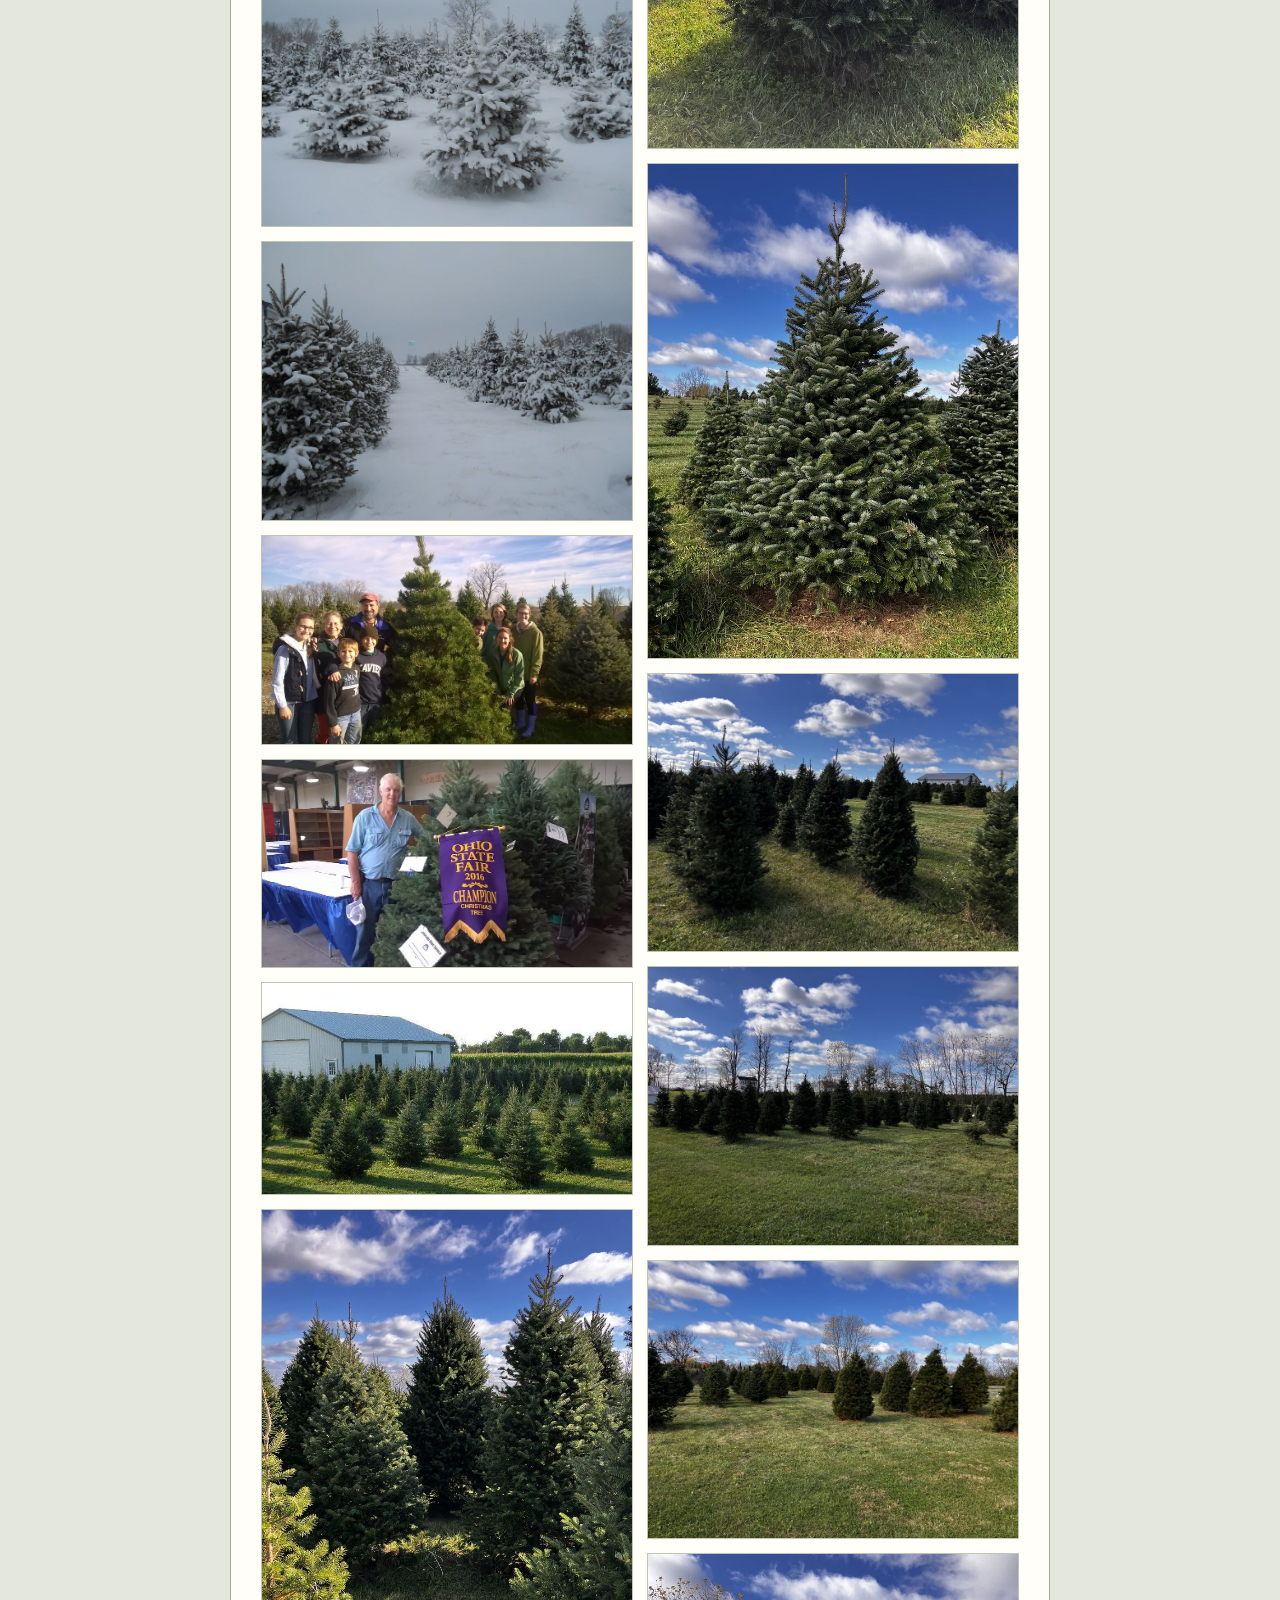
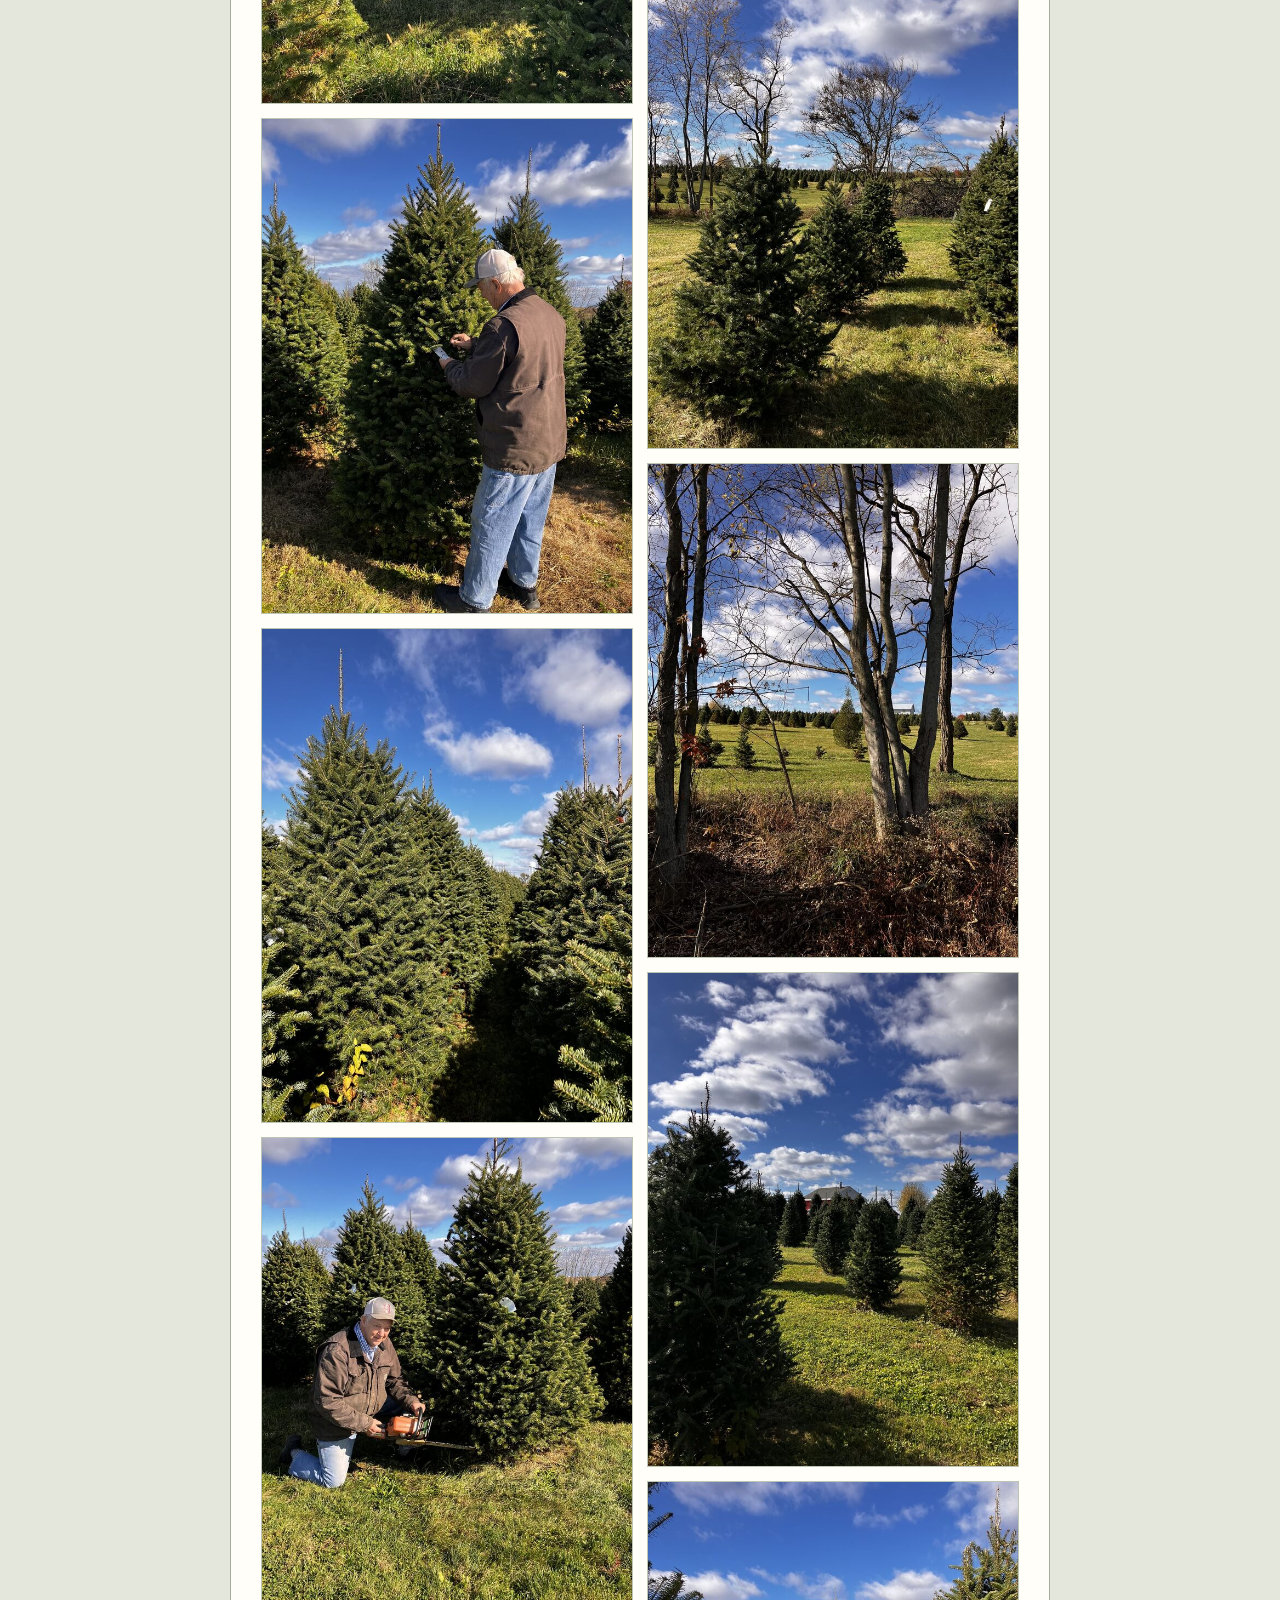
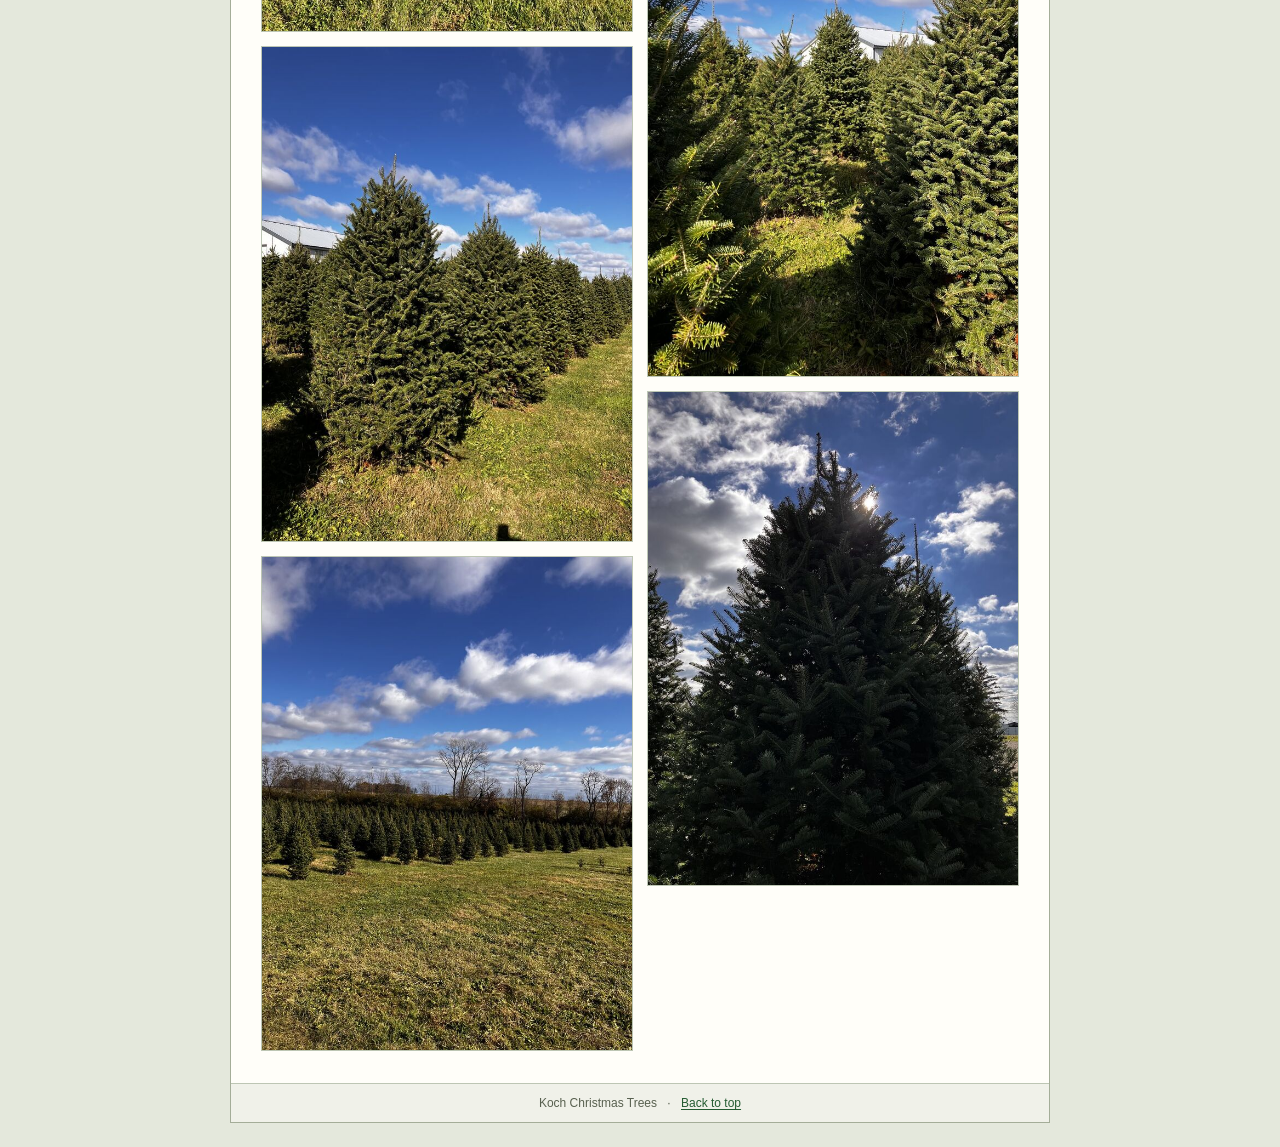
==== commit 993129ae: "remove some photos" ====
--- a/site/index.html
+++ b/site/index.html
@@ -1,26 +1,26 @@
 <!doctype html>
 <html lang="en">
   <head>
-    <meta charset="utf-8" />
-    <meta name="viewport" content="width=device-width, initial-scale=1" />
+    <meta charset="utf-8">
+    <meta name="viewport" content="width=device-width, initial-scale=1">
     <meta
       name="description"
       content="Koch Christmas Trees: 2026 reservations, available tree varieties, and information for your visit."
-    />
-    <meta name="theme-color" content="#254c32" />
+   >
+    <meta name="theme-color" content="#254c32">
     <title>Koch Christmas Trees</title>
-    <link rel="icon" href="assets/tree.svg" type="image/svg+xml" />
-    <link rel="stylesheet" href="styles.css" />
-    <link rel="stylesheet" href="assets/photoswipe/photoswipe.css" />
+    <link rel="icon" href="assets/tree.svg" type="image/svg+xml">
+    <link rel="stylesheet" href="styles.css">
+    <link rel="stylesheet" href="assets/photoswipe/photoswipe.css">
   </head>
   <body>
     <a class="skip" href="#main">Skip to content</a>
     <div class="page">
       <header>
         <div class="site-title">
-          <img src="assets/tree.svg" width="32" height="40" alt="" /><span
+          <img src="assets/tree.svg" width="32" height="40" alt=""><span
             >Koch Christmas Trees</span
-          ><img src="assets/tree.svg" width="32" height="40" alt="" />
+          ><img src="assets/tree.svg" width="32" height="40" alt="">
         </div>
         <p>Welcome to our 25th season!</p>
         <nav aria-label="Main navigation">
@@ -48,12 +48,11 @@
           alt="A vintage pickup carrying a Christmas tree beside the red Koch farm building"
           fetchpriority="high"
           decoding="async"
-        />
+       >
         <p class="date">2026 Season Update</p>
         <p>
-          Hello and welcome! Our trees look better than they ever have for
-          several years. It’s our 25th year in operation. Hard to believe it.
-          Thank you to all our customers!
+          Hello and welcome! It’s our 25th year in operation. Hard to believe
+          it. Thank you to all our customers!
         </p>
         <section
           id="reservations"
@@ -62,12 +61,6 @@
         >
           <h2 id="reservation-title">Reservations are now open for 2026.</h2>
           <!-- Preserve the owners' Square booking URL unless a replacement is supplied. -->
-          <p>
-            We want you to make a reservation for two reasons. It helps with
-            traffic flow in and out of the farm entrance, and when you arrive,
-            we can attend to your needs in a timely fashion. There is no
-            waiting.
-          </p>
           <p class="booking">
             <a
               href="https://book.squareup.com/appointments/55xfc8axv3exhq/location/C0YJMFZKN3HB3/availability"
@@ -118,383 +111,50 @@
         </section>
         <section id="photos" aria-labelledby="photos-title">
           <h2 id="photos-title">Photos from the Farm</h2>
-          <p>
-            Photos from the farm through the years. Select a photo to see a
-            larger version.
-          </p>
+          <p>Photos from the farm through the years. Select a photo to see a larger version.</p>
           <div class="gallery" id="photo-gallery">
-            <a
-              href="assets/photos/snow3.jpg"
-              data-pswp-width="816"
-              data-pswp-height="612"
-              ><img
-                src="assets/photos/thumbs/snow3.jpg"
-                alt="Snow-covered entrance sign and red Koch farm building"
-                loading="lazy"
-                decoding="async"
-                width="816"
-                height="612"
-            /></a>
-            <a
-              href="assets/photos/snow4.jpg"
-              data-pswp-width="612"
-              data-pswp-height="816"
-              ><img
-                src="assets/photos/thumbs/snow4.jpg"
-                alt="Rows of Christmas trees covered in snow"
-                loading="lazy"
-                decoding="async"
-                width="612"
-                height="816"
-            /></a>
-            <a
-              href="assets/photos/red2.jpg"
-              data-pswp-width="816"
-              data-pswp-height="612"
-              ><img
-                src="assets/photos/thumbs/red2.jpg"
-                alt="Red Koch building with wreaths displayed outside"
-                loading="lazy"
-                decoding="async"
-                width="816"
-                height="612"
-            /></a>
-            <a
-              href="assets/photos/DSCN1210.jpg"
-              data-pswp-width="3264"
-              data-pswp-height="2448"
-              ><img
-                src="assets/photos/thumbs/DSCN1210.jpg"
-                alt="Red tractor pulling a tree through the snow"
-                loading="lazy"
-                decoding="async"
-                width="900"
-                height="675"
-            /></a>
-            <a
-              href="assets/photos/DSCN1203.jpg"
-              data-pswp-width="3264"
-              data-pswp-height="2448"
-              ><img
-                src="assets/photos/thumbs/DSCN1203.jpg"
-                alt="Wreath display beside the red farm building"
-                loading="lazy"
-                decoding="async"
-                width="900"
-                height="675"
-            /></a>
-            <a
-              href="assets/photos/SNOW1.jpg"
-              data-pswp-width="816"
-              data-pswp-height="612"
-              ><img
-                src="assets/photos/thumbs/SNOW1.jpg"
-                alt="Evergreen trees after a snowfall"
-                loading="lazy"
-                decoding="async"
-                width="816"
-                height="612"
-            /></a>
-            <a
-              href="assets/photos/SNOW2.jpg"
-              data-pswp-width="816"
-              data-pswp-height="612"
-              ><img
-                src="assets/photos/thumbs/SNOW2.jpg"
-                alt="Snowy path between rows of Christmas trees"
-                loading="lazy"
-                decoding="async"
-                width="816"
-                height="612"
-            /></a>
-            <a
-              href="assets/photos/WP_20151224_10_44_20_Pro.jpg"
-              data-pswp-width="2592"
-              data-pswp-height="1456"
-              ><img
-                src="assets/photos/thumbs/WP_20151224_10_44_20_Pro.jpg"
-                alt="A group posing beside a Christmas tree"
-                loading="lazy"
-                decoding="async"
-                width="900"
-                height="506"
-            /></a>
+            <a href="assets/photos/snow3.jpg" data-pswp-width="816" data-pswp-height="612"><img src="assets/photos/thumbs/snow3.jpg" alt="Snow-covered entrance sign and red Koch farm building" loading="lazy" decoding="async" width="816" height="612"></a>
+            <a href="assets/photos/snow4.jpg" data-pswp-width="612" data-pswp-height="816"><img src="assets/photos/thumbs/snow4.jpg" alt="Rows of Christmas trees covered in snow" loading="lazy" decoding="async" width="612" height="816"></a>
+            <a href="assets/photos/red2.jpg" data-pswp-width="816" data-pswp-height="612"><img src="assets/photos/thumbs/red2.jpg" alt="Red Koch building with wreaths displayed outside" loading="lazy" decoding="async" width="816" height="612"></a>
+            <a href="assets/photos/DSCN1210.jpg" data-pswp-width="3264" data-pswp-height="2448"><img src="assets/photos/thumbs/DSCN1210.jpg" alt="Red tractor pulling a tree through the snow" loading="lazy" decoding="async" width="900" height="675"></a>
+            <a href="assets/photos/DSCN1203.jpg" data-pswp-width="3264" data-pswp-height="2448"><img src="assets/photos/thumbs/DSCN1203.jpg" alt="Wreath display beside the red farm building" loading="lazy" decoding="async" width="900" height="675"></a>
+            <a href="assets/photos/SNOW1.jpg" data-pswp-width="816" data-pswp-height="612"><img src="assets/photos/thumbs/SNOW1.jpg" alt="Evergreen trees after a snowfall" loading="lazy" decoding="async" width="816" height="612"></a>
+            <a href="assets/photos/SNOW2.jpg" data-pswp-width="816" data-pswp-height="612"><img src="assets/photos/thumbs/SNOW2.jpg" alt="Snowy path between rows of Christmas trees" loading="lazy" decoding="async" width="816" height="612"></a>
+            <a href="assets/photos/WP_20151224_10_44_20_Pro.jpg" data-pswp-width="2592" data-pswp-height="1456"><img src="assets/photos/thumbs/WP_20151224_10_44_20_Pro.jpg" alt="A group posing beside a Christmas tree" loading="lazy" decoding="async" width="900" height="506"></a>
             <!-- <a href="assets/photos/WP_20151127_13_55_59_Pro.jpg" data-pswp-width="2592" data-pswp-height="1456"><img src="assets/photos/thumbs/WP_20151127_13_55_59_Pro.jpg" alt="Four people seated outside the Koch farm building" loading="lazy" decoding="async" width="900" height="506"></a> -->
-            <a
-              href="assets/photos/WP_20160725_15_29_23_Pro.jpg"
-              data-pswp-width="1632"
-              data-pswp-height="916"
-              ><img
-                src="assets/photos/thumbs/WP_20160725_15_29_23_Pro.jpg"
-                alt="A man beside trees and an Ohio State Fair champion banner"
-                loading="lazy"
-                decoding="async"
-                width="900"
-                height="505"
-            /></a>
+            <a href="assets/photos/WP_20160725_15_29_23_Pro.jpg" data-pswp-width="1632" data-pswp-height="916"><img src="assets/photos/thumbs/WP_20160725_15_29_23_Pro.jpg" alt="A man beside trees and an Ohio State Fair champion banner" loading="lazy" decoding="async" width="900" height="505"></a>
             <!-- <a href="assets/photos/WP_20151216_13_56_03_Pro.jpg" data-pswp-width="2592" data-pswp-height="1456"><img src="assets/photos/thumbs/WP_20151216_13_56_03_Pro.jpg" alt="Roadside Koch Christmas Trees sign pointing toward the farm" loading="lazy" decoding="async" width="900" height="506"></a> -->
             <!-- <a href="assets/photos/WP_20151004_12_24_20_Pro.jpg" data-pswp-width="1456" data-pswp-height="2592"><img src="assets/photos/thumbs/WP_20151004_12_24_20_Pro.jpg" alt="A man using an auger in a field" loading="lazy" decoding="async" width="506" height="900"></a> -->
-            <a
-              href="assets/photos/home.jpg"
-              data-pswp-width="572"
-              data-pswp-height="326"
-              ><img
-                src="assets/photos/thumbs/home.jpg"
-                alt="Rows of young Christmas trees beside a farm building"
-                loading="lazy"
-                decoding="async"
-                width="572"
-                height="326"
-            /></a>
-            <a
-              href="assets/photos/web/81645181717.jpg"
-              data-pswp-width="1200"
-              data-pswp-height="1600"
-              ><img
-                src="assets/photos/thumbs/81645181717.jpg"
-                alt="Evergreen trees under a partly cloudy sky"
-                loading="lazy"
-                decoding="async"
-                width="675"
-                height="900"
-            /></a>
-            <a
-              href="assets/photos/web/81645191697.jpg"
-              data-pswp-width="1200"
-              data-pswp-height="1600"
-              ><img
-                src="assets/photos/thumbs/81645191697.jpg"
-                alt="A person tending an evergreen tree"
-                loading="lazy"
-                decoding="async"
-                width="675"
-                height="900"
-            /></a>
-            <a
-              href="assets/photos/web/81645195882.jpg"
-              data-pswp-width="1200"
-              data-pswp-height="1600"
-              ><img
-                src="assets/photos/thumbs/81645195882.jpg"
-                alt="Tall evergreen trees against a blue sky"
-                loading="lazy"
-                decoding="async"
-                width="675"
-                height="900"
-            /></a>
-            <a
-              href="assets/photos/web/81645197604.jpg"
-              data-pswp-width="1200"
-              data-pswp-height="1600"
-              ><img
-                src="assets/photos/thumbs/81645197604.jpg"
-                alt="A person kneeling beside an evergreen tree"
-                loading="lazy"
-                decoding="async"
-                width="675"
-                height="900"
-            /></a>
-            <a
-              href="assets/photos/web/81645200852.jpg"
-              data-pswp-width="1200"
-              data-pswp-height="1600"
-              ><img
-                src="assets/photos/thumbs/81645200852.jpg"
-                alt="Rows of evergreen trees in a sunny field"
-                loading="lazy"
-                decoding="async"
-                width="675"
-                height="900"
-            /></a>
+            <a href="assets/photos/home.jpg" data-pswp-width="572" data-pswp-height="326"><img src="assets/photos/thumbs/home.jpg" alt="Rows of young Christmas trees beside a farm building" loading="lazy" decoding="async" width="572" height="326"></a>
+            <a href="assets/photos/web/81645181717.jpg" data-pswp-width="1200" data-pswp-height="1600"><img src="assets/photos/thumbs/81645181717.jpg" alt="Evergreen trees under a partly cloudy sky" loading="lazy" decoding="async" width="675" height="900"></a>
+            <a href="assets/photos/web/81645191697.jpg" data-pswp-width="1200" data-pswp-height="1600"><img src="assets/photos/thumbs/81645191697.jpg" alt="A person tending an evergreen tree" loading="lazy" decoding="async" width="675" height="900"></a>
+            <a href="assets/photos/web/81645195882.jpg" data-pswp-width="1200" data-pswp-height="1600"><img src="assets/photos/thumbs/81645195882.jpg" alt="Tall evergreen trees against a blue sky" loading="lazy" decoding="async" width="675" height="900"></a>
+            <a href="assets/photos/web/81645197604.jpg" data-pswp-width="1200" data-pswp-height="1600"><img src="assets/photos/thumbs/81645197604.jpg" alt="A person kneeling beside an evergreen tree" loading="lazy" decoding="async" width="675" height="900"></a>
+            <a href="assets/photos/web/81645200852.jpg" data-pswp-width="1200" data-pswp-height="1600"><img src="assets/photos/thumbs/81645200852.jpg" alt="Rows of evergreen trees in a sunny field" loading="lazy" decoding="async" width="675" height="900"></a>
             <!-- <a href="assets/photos/web/81645205146.jpg" data-pswp-width="1200" data-pswp-height="1600"><img src="assets/photos/thumbs/81645205146.jpg" alt="Young evergreens growing in rows" loading="lazy" decoding="async" width="675" height="900"></a> -->
             <!-- <a href="assets/photos/web/81645210896.jpg" data-pswp-width="1200" data-pswp-height="1600"><img src="assets/photos/thumbs/81645210896.jpg" alt="Rows of young trees stretching across a field" loading="lazy" decoding="async" width="675" height="900"></a> -->
-            <a
-              href="assets/photos/web/81645216363.jpg"
-              data-pswp-width="1200"
-              data-pswp-height="1600"
-              ><img
-                src="assets/photos/thumbs/81645216363.jpg"
-                alt="Christmas tree field under a blue sky"
-                loading="lazy"
-                decoding="async"
-                width="675"
-                height="900"
-            /></a>
-            <a
-              href="assets/photos/web/81645218564.jpg"
-              data-pswp-width="1600"
-              data-pswp-height="1200"
-              ><img
-                src="assets/photos/thumbs/81645218564.jpg"
-                alt="Rows of Christmas trees with woods beyond"
-                loading="lazy"
-                decoding="async"
-                width="900"
-                height="675"
-            /></a>
+            <a href="assets/photos/web/81645216363.jpg" data-pswp-width="1200" data-pswp-height="1600"><img src="assets/photos/thumbs/81645216363.jpg" alt="Christmas tree field under a blue sky" loading="lazy" decoding="async" width="675" height="900"></a>
+            <a href="assets/photos/web/81645218564.jpg" data-pswp-width="1600" data-pswp-height="1200"><img src="assets/photos/thumbs/81645218564.jpg" alt="Rows of Christmas trees with woods beyond" loading="lazy" decoding="async" width="900" height="675"></a>
             <!-- <a href="assets/photos/web/81645219897.jpg" data-pswp-width="1600" data-pswp-height="1200"><img src="assets/photos/thumbs/81645219897.jpg" alt="Young trees growing in a broad field" loading="lazy" decoding="async" width="900" height="675"></a> -->
             <!-- <a href="assets/photos/web/81645223439.jpg" data-pswp-width="1600" data-pswp-height="1200"><img src="assets/photos/thumbs/81645223439.jpg" alt="Tree field beneath scattered clouds" loading="lazy" decoding="async" width="900" height="675"></a> -->
-            <a
-              href="assets/photos/web/81645227566.jpg"
-              data-pswp-width="1600"
-              data-pswp-height="1200"
-              ><img
-                src="assets/photos/thumbs/81645227566.jpg"
-                alt="Rows of evergreens beside a grassy path"
-                loading="lazy"
-                decoding="async"
-                width="900"
-                height="675"
-            /></a>
-            <a
-              href="assets/photos/web/81645228969.jpg"
-              data-pswp-width="1600"
-              data-pswp-height="1200"
-              ><img
-                src="assets/photos/thumbs/81645228969.jpg"
-                alt="Rows of young trees leading toward the horizon"
-                loading="lazy"
-                decoding="async"
-                width="900"
-                height="675"
-            /></a>
-            <a
-              href="assets/photos/web/81645230326.jpg"
-              data-pswp-width="1200"
-              data-pswp-height="1600"
-              ><img
-                src="assets/photos/thumbs/81645230326.jpg"
-                alt="Evergreens in a grassy field"
-                loading="lazy"
-                decoding="async"
-                width="675"
-                height="900"
-            /></a>
-            <a
-              href="assets/photos/web/81645232944.jpg"
-              data-pswp-width="1200"
-              data-pswp-height="1600"
-              ><img
-                src="assets/photos/thumbs/81645232944.jpg"
-                alt="A blue-green evergreen in the field"
-                loading="lazy"
-                decoding="async"
-                width="675"
-                height="900"
-            /></a>
-            <a
-              href="assets/photos/web/81645236809.jpg"
-              data-pswp-width="1200"
-              data-pswp-height="1600"
-              ><img
-                src="assets/photos/thumbs/81645236809.jpg"
-                alt="A tall blue-green evergreen under a blue sky"
-                loading="lazy"
-                decoding="async"
-                width="675"
-                height="900"
-            /></a>
-            <a
-              href="assets/photos/web/81645239740.jpg"
-              data-pswp-width="1600"
-              data-pswp-height="1200"
-              ><img
-                src="assets/photos/thumbs/81645239740.jpg"
-                alt="Evergreens spaced across a grassy field"
-                loading="lazy"
-                decoding="async"
-                width="900"
-                height="675"
-            /></a>
-            <a
-              href="assets/photos/web/81645257887.jpg"
-              data-pswp-width="1600"
-              data-pswp-height="1200"
-              ><img
-                src="assets/photos/thumbs/81645257887.jpg"
-                alt="Evergreens growing near the edge of the woods"
-                loading="lazy"
-                decoding="async"
-                width="900"
-                height="675"
-            /></a>
-            <a
-              href="assets/photos/web/81645258943.jpg"
-              data-pswp-width="1600"
-              data-pswp-height="1200"
-              ><img
-                src="assets/photos/thumbs/81645258943.jpg"
-                alt="Christmas trees in an open grassy field"
-                loading="lazy"
-                decoding="async"
-                width="900"
-                height="675"
-            /></a>
+            <a href="assets/photos/web/81645227566.jpg" data-pswp-width="1600" data-pswp-height="1200"><img src="assets/photos/thumbs/81645227566.jpg" alt="Rows of evergreens beside a grassy path" loading="lazy" decoding="async" width="900" height="675"></a>
+            <a href="assets/photos/web/81645228969.jpg" data-pswp-width="1600" data-pswp-height="1200"><img src="assets/photos/thumbs/81645228969.jpg" alt="Rows of young trees leading toward the horizon" loading="lazy" decoding="async" width="900" height="675"></a>
+            <a href="assets/photos/web/81645230326.jpg" data-pswp-width="1200" data-pswp-height="1600"><img src="assets/photos/thumbs/81645230326.jpg" alt="Evergreens in a grassy field" loading="lazy" decoding="async" width="675" height="900"></a>
+            <a href="assets/photos/web/81645232944.jpg" data-pswp-width="1200" data-pswp-height="1600"><img src="assets/photos/thumbs/81645232944.jpg" alt="A blue-green evergreen in the field" loading="lazy" decoding="async" width="675" height="900"></a>
+            <a href="assets/photos/web/81645236809.jpg" data-pswp-width="1200" data-pswp-height="1600"><img src="assets/photos/thumbs/81645236809.jpg" alt="A tall blue-green evergreen under a blue sky" loading="lazy" decoding="async" width="675" height="900"></a>
+            <a href="assets/photos/web/81645239740.jpg" data-pswp-width="1600" data-pswp-height="1200"><img src="assets/photos/thumbs/81645239740.jpg" alt="Evergreens spaced across a grassy field" loading="lazy" decoding="async" width="900" height="675"></a>
+            <a href="assets/photos/web/81645257887.jpg" data-pswp-width="1600" data-pswp-height="1200"><img src="assets/photos/thumbs/81645257887.jpg" alt="Evergreens growing near the edge of the woods" loading="lazy" decoding="async" width="900" height="675"></a>
+            <a href="assets/photos/web/81645258943.jpg" data-pswp-width="1600" data-pswp-height="1200"><img src="assets/photos/thumbs/81645258943.jpg" alt="Christmas trees in an open grassy field" loading="lazy" decoding="async" width="900" height="675"></a>
             <!-- <a href="assets/photos/web/81645269173.jpg" data-pswp-width="1600" data-pswp-height="1200"><img src="assets/photos/thumbs/81645269173.jpg" alt="Christmas trees in a field beneath scattered clouds" loading="lazy" decoding="async" width="900" height="675"></a> -->
             <!-- <a href="assets/photos/web/81645271235.jpg" data-pswp-width="1600" data-pswp-height="1200"><img src="assets/photos/thumbs/81645271235.jpg" alt="Evergreen trees and bare branches against the sky" loading="lazy" decoding="async" width="900" height="675"></a> -->
             <!-- <a href="assets/photos/web/81645274496.jpg" data-pswp-width="1600" data-pswp-height="1200"><img src="assets/photos/thumbs/81645274496.jpg" alt="Rows of trees beneath a cloudy blue sky" loading="lazy" decoding="async" width="900" height="675"></a> -->
             <!-- <a href="assets/photos/web/81645276216.jpg" data-pswp-width="1600" data-pswp-height="1200"><img src="assets/photos/thumbs/81645276216.jpg" alt="Christmas trees in a field near leafless trees" loading="lazy" decoding="async" width="900" height="675"></a> -->
-            <a
-              href="assets/photos/web/81645282952.jpg"
-              data-pswp-width="1200"
-              data-pswp-height="1600"
-              ><img
-                src="assets/photos/thumbs/81645282952.jpg"
-                alt="A small evergreen beside a grassy lane"
-                loading="lazy"
-                decoding="async"
-                width="675"
-                height="900"
-            /></a>
-            <a
-              href="assets/photos/web/81645286938.jpg"
-              data-pswp-width="1200"
-              data-pswp-height="1600"
-              ><img
-                src="assets/photos/thumbs/81645286938.jpg"
-                alt="A view of the tree field through the woods"
-                loading="lazy"
-                decoding="async"
-                width="675"
-                height="900"
-            /></a>
+            <a href="assets/photos/web/81645282952.jpg" data-pswp-width="1200" data-pswp-height="1600"><img src="assets/photos/thumbs/81645282952.jpg" alt="A small evergreen beside a grassy lane" loading="lazy" decoding="async" width="675" height="900"></a>
+            <a href="assets/photos/web/81645286938.jpg" data-pswp-width="1200" data-pswp-height="1600"><img src="assets/photos/thumbs/81645286938.jpg" alt="A view of the tree field through the woods" loading="lazy" decoding="async" width="675" height="900"></a>
             <!-- <a href="assets/photos/web/81645293326.jpg" data-pswp-width="1200" data-pswp-height="1600"><img src="assets/photos/thumbs/81645293326.jpg" alt="A view across the field past leafless trees" loading="lazy" decoding="async" width="675" height="900"></a> -->
-            <a
-              href="assets/photos/web/81645300684.jpg"
-              data-pswp-width="1200"
-              data-pswp-height="1600"
-              ><img
-                src="assets/photos/thumbs/81645300684.jpg"
-                alt="A grassy path among evergreen trees"
-                loading="lazy"
-                decoding="async"
-                width="675"
-                height="900"
-            /></a>
-            <a
-              href="assets/photos/web/81645307246.jpg"
-              data-pswp-width="1200"
-              data-pswp-height="1600"
-              ><img
-                src="assets/photos/thumbs/81645307246.jpg"
-                alt="Evergreens growing close together under a blue sky"
-                loading="lazy"
-                decoding="async"
-                width="675"
-                height="900"
-            /></a>
-            <a
-              href="assets/photos/web/81645310609.jpg"
-              data-pswp-width="1200"
-              data-pswp-height="1600"
-              ><img
-                src="assets/photos/thumbs/81645310609.jpg"
-                alt="A tall evergreen silhouetted against the sky"
-                loading="lazy"
-                decoding="async"
-                width="675"
-                height="900"
-            /></a>
+            <a href="assets/photos/web/81645300684.jpg" data-pswp-width="1200" data-pswp-height="1600"><img src="assets/photos/thumbs/81645300684.jpg" alt="A grassy path among evergreen trees" loading="lazy" decoding="async" width="675" height="900"></a>
+            <a href="assets/photos/web/81645307246.jpg" data-pswp-width="1200" data-pswp-height="1600"><img src="assets/photos/thumbs/81645307246.jpg" alt="Evergreens growing close together under a blue sky" loading="lazy" decoding="async" width="675" height="900"></a>
+            <a href="assets/photos/web/81645310609.jpg" data-pswp-width="1200" data-pswp-height="1600"><img src="assets/photos/thumbs/81645310609.jpg" alt="A tall evergreen silhouetted against the sky" loading="lazy" decoding="async" width="675" height="900"></a>
           </div>
         </section>
       </main>
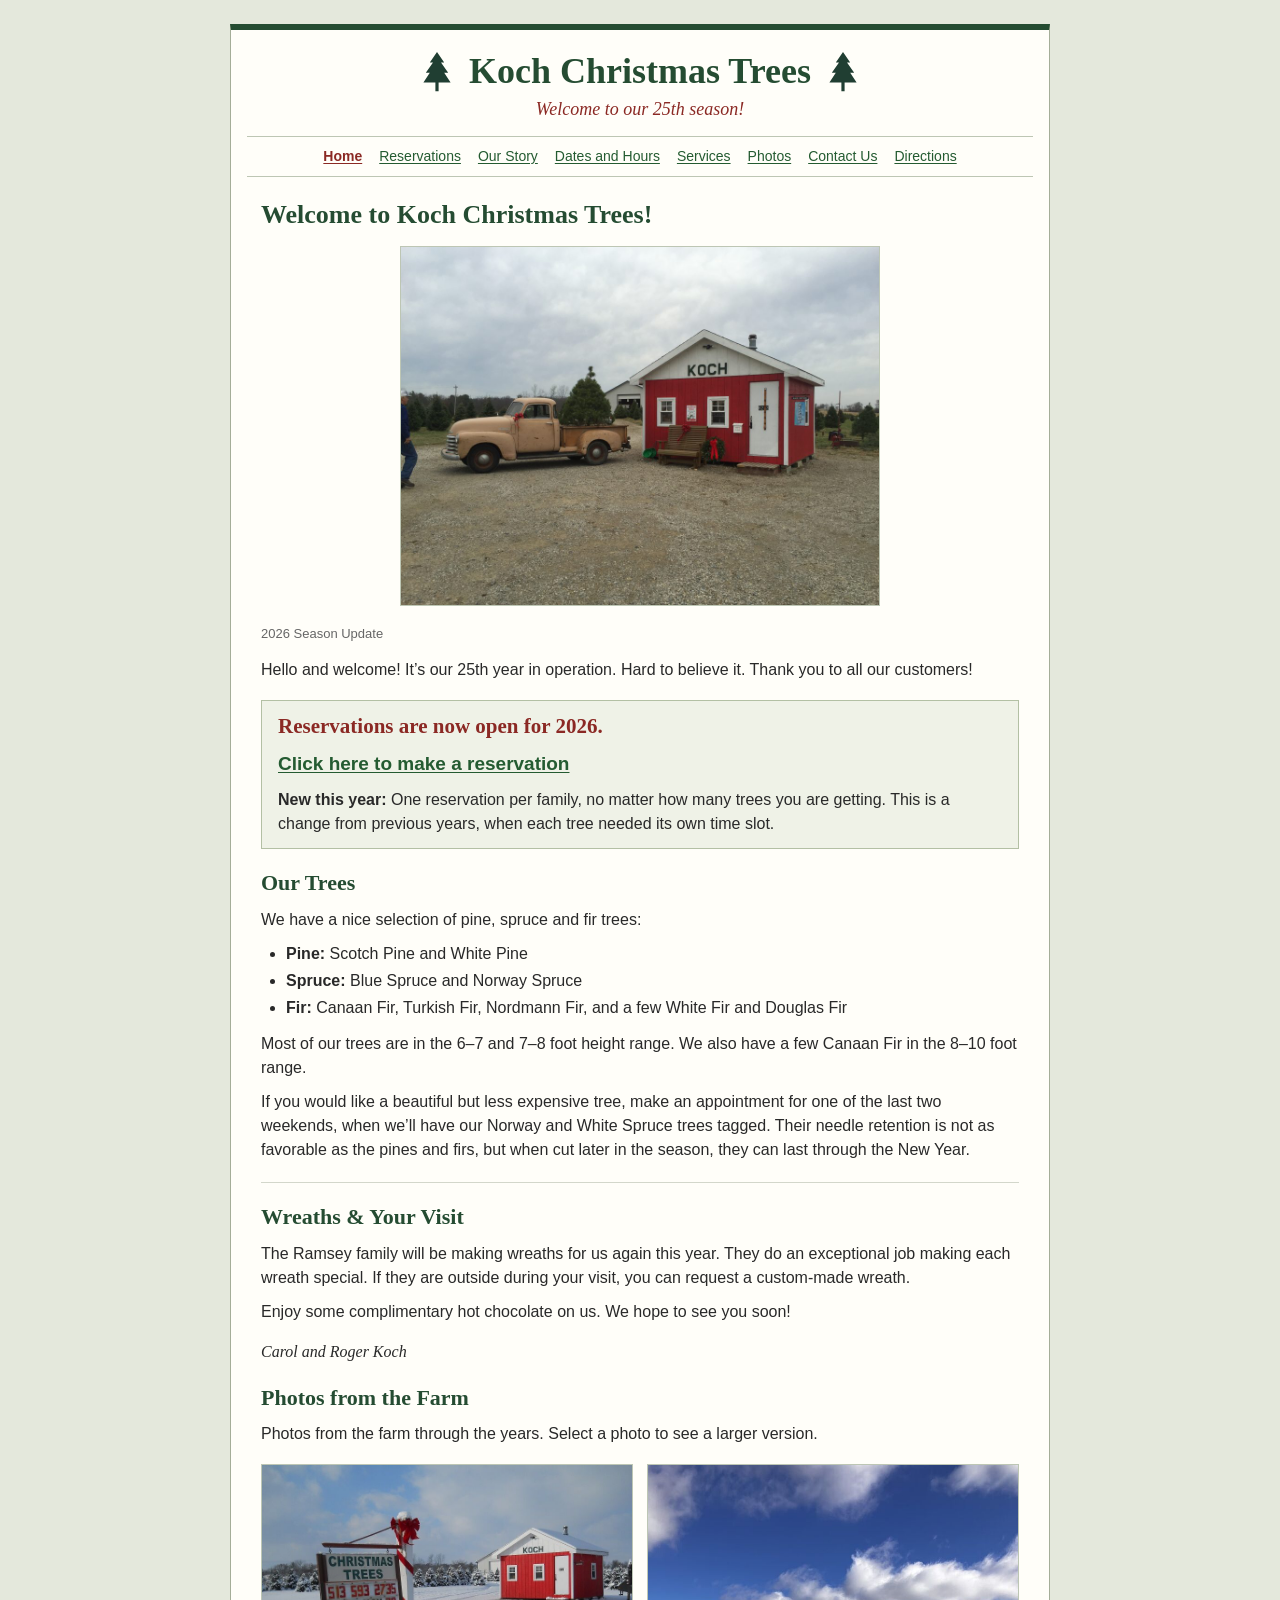
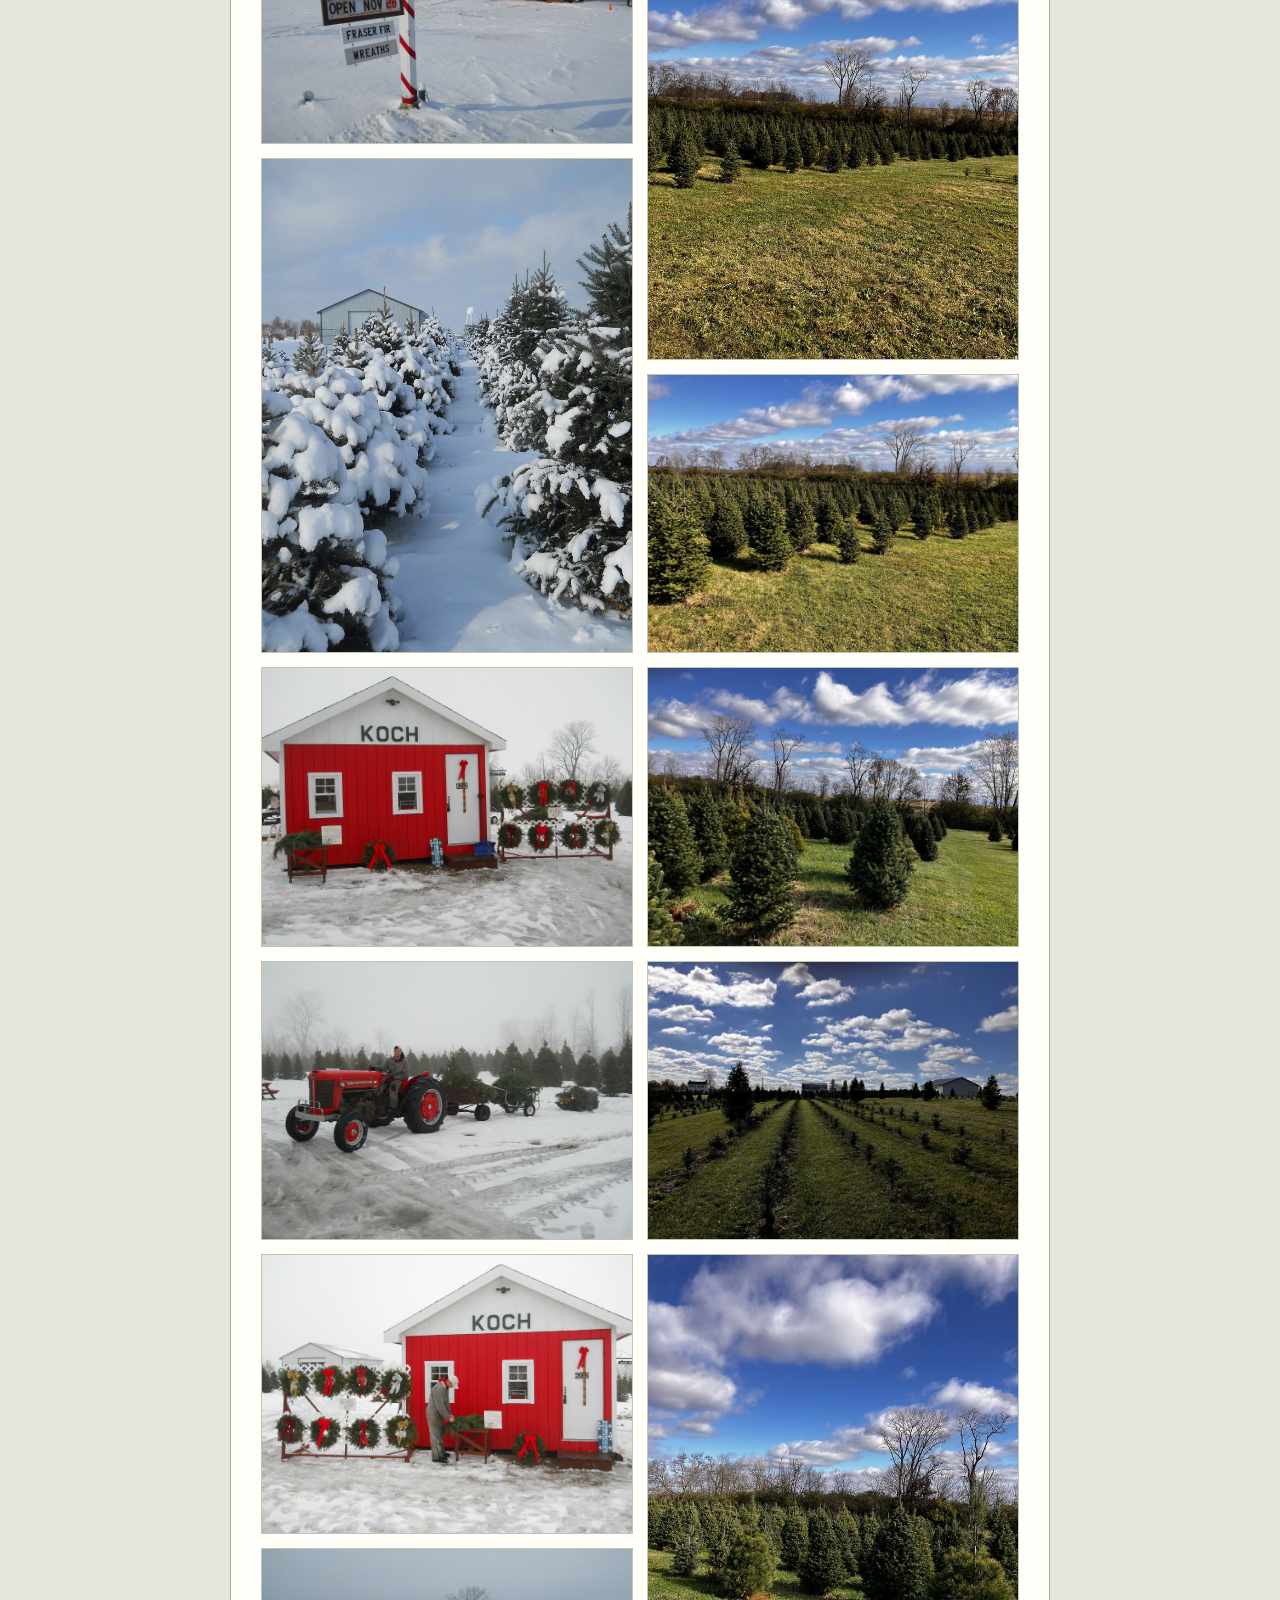
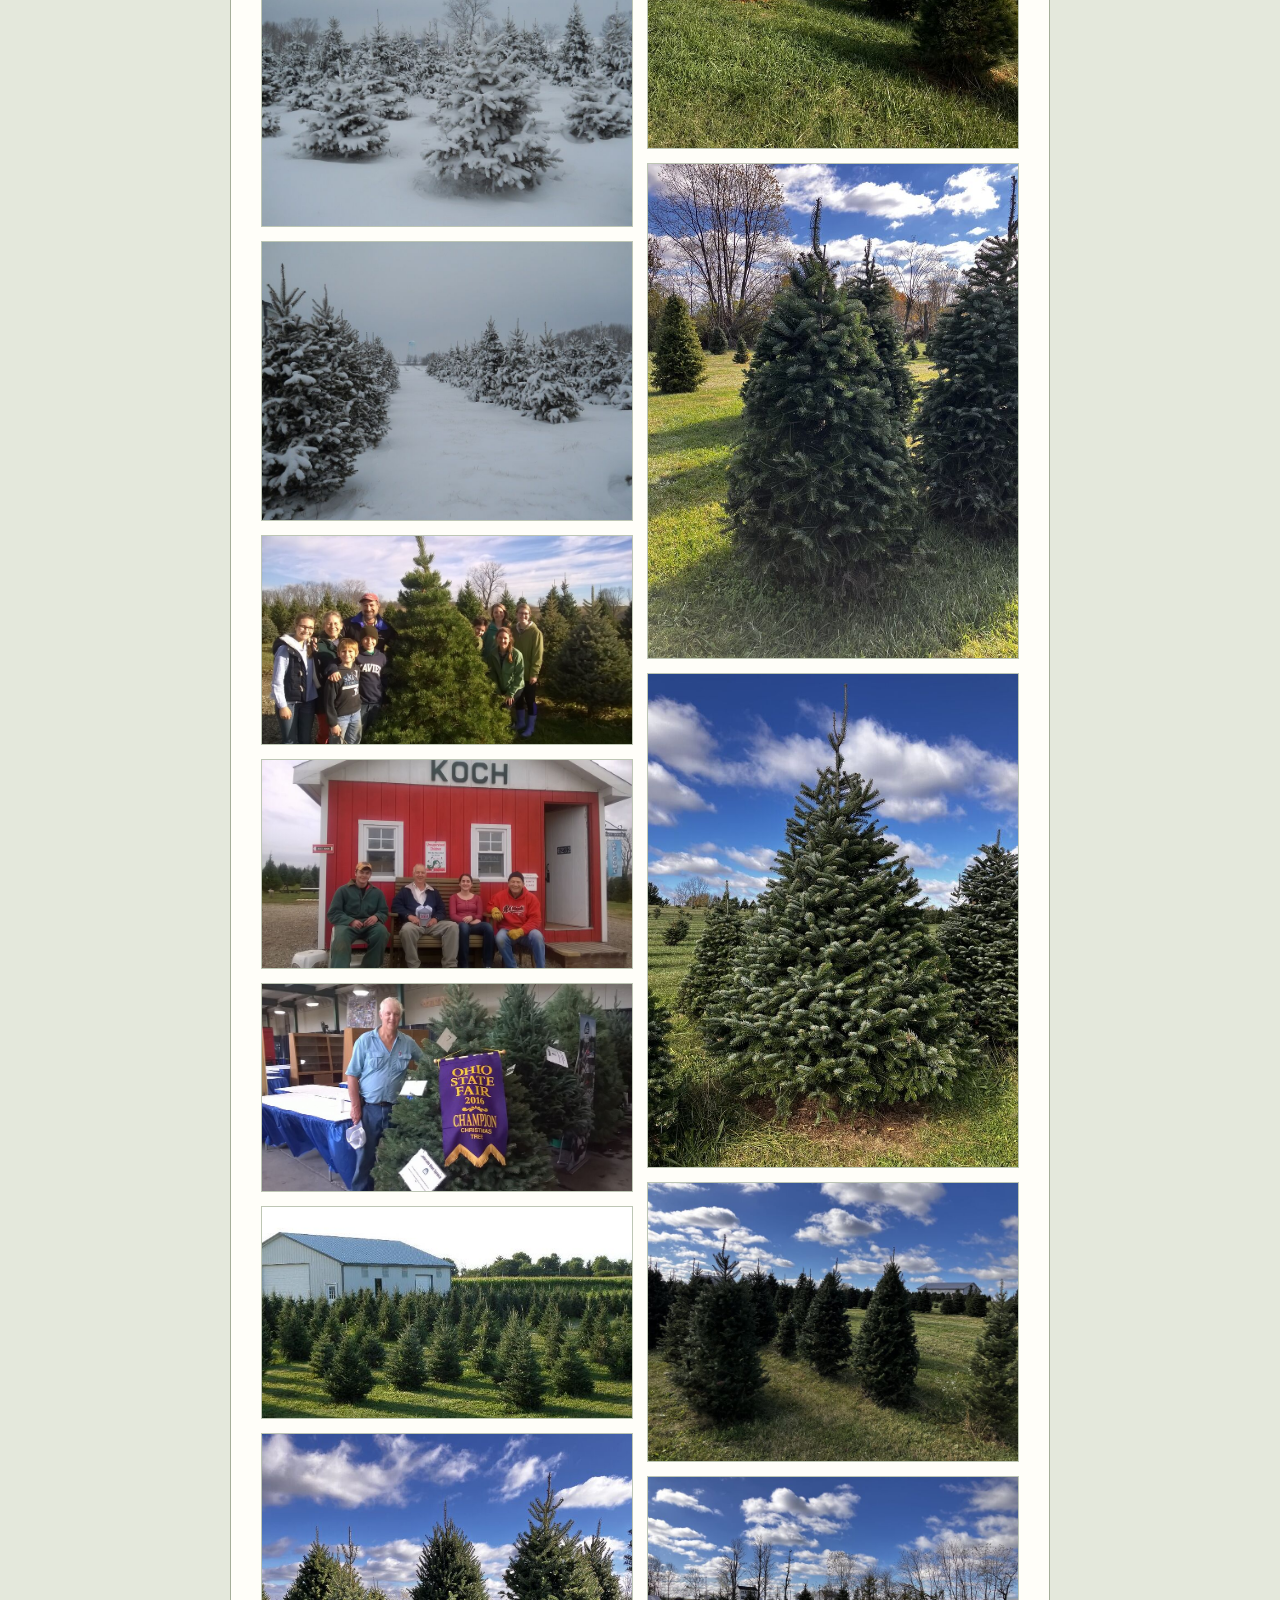
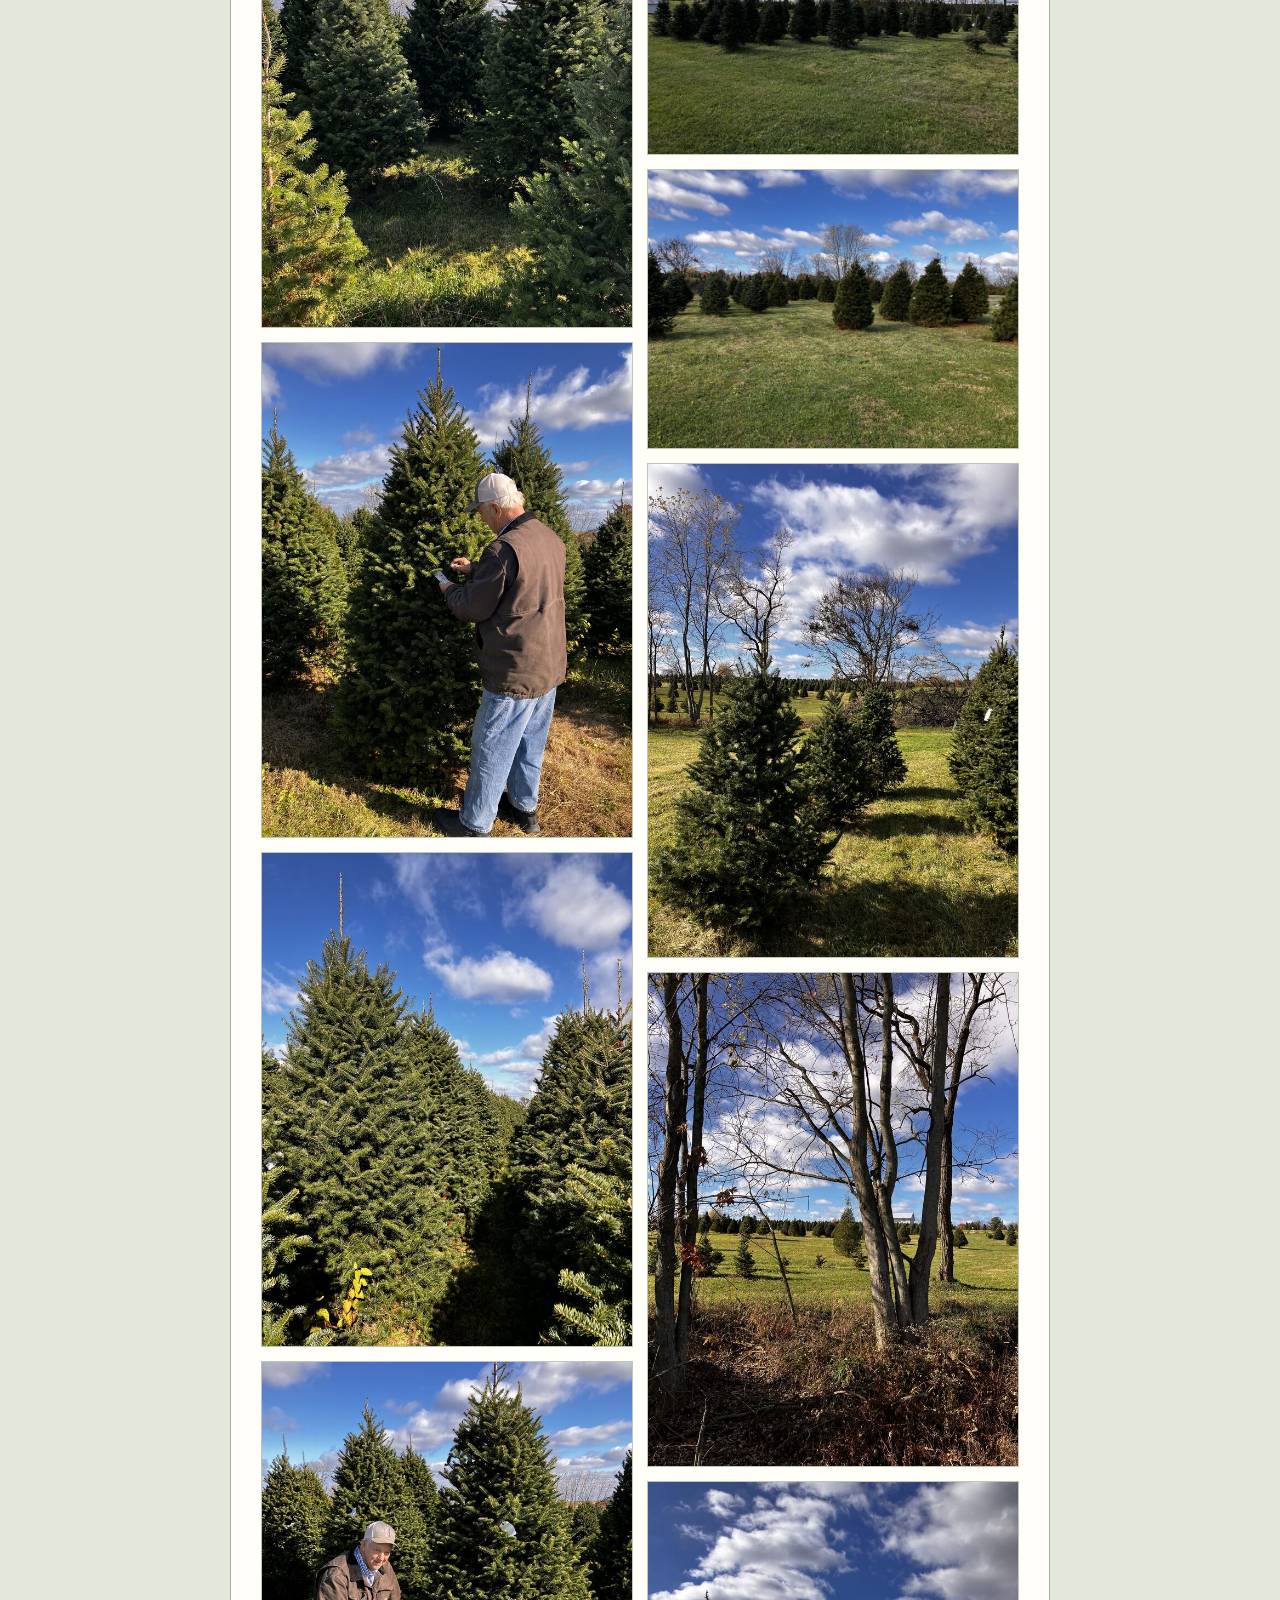
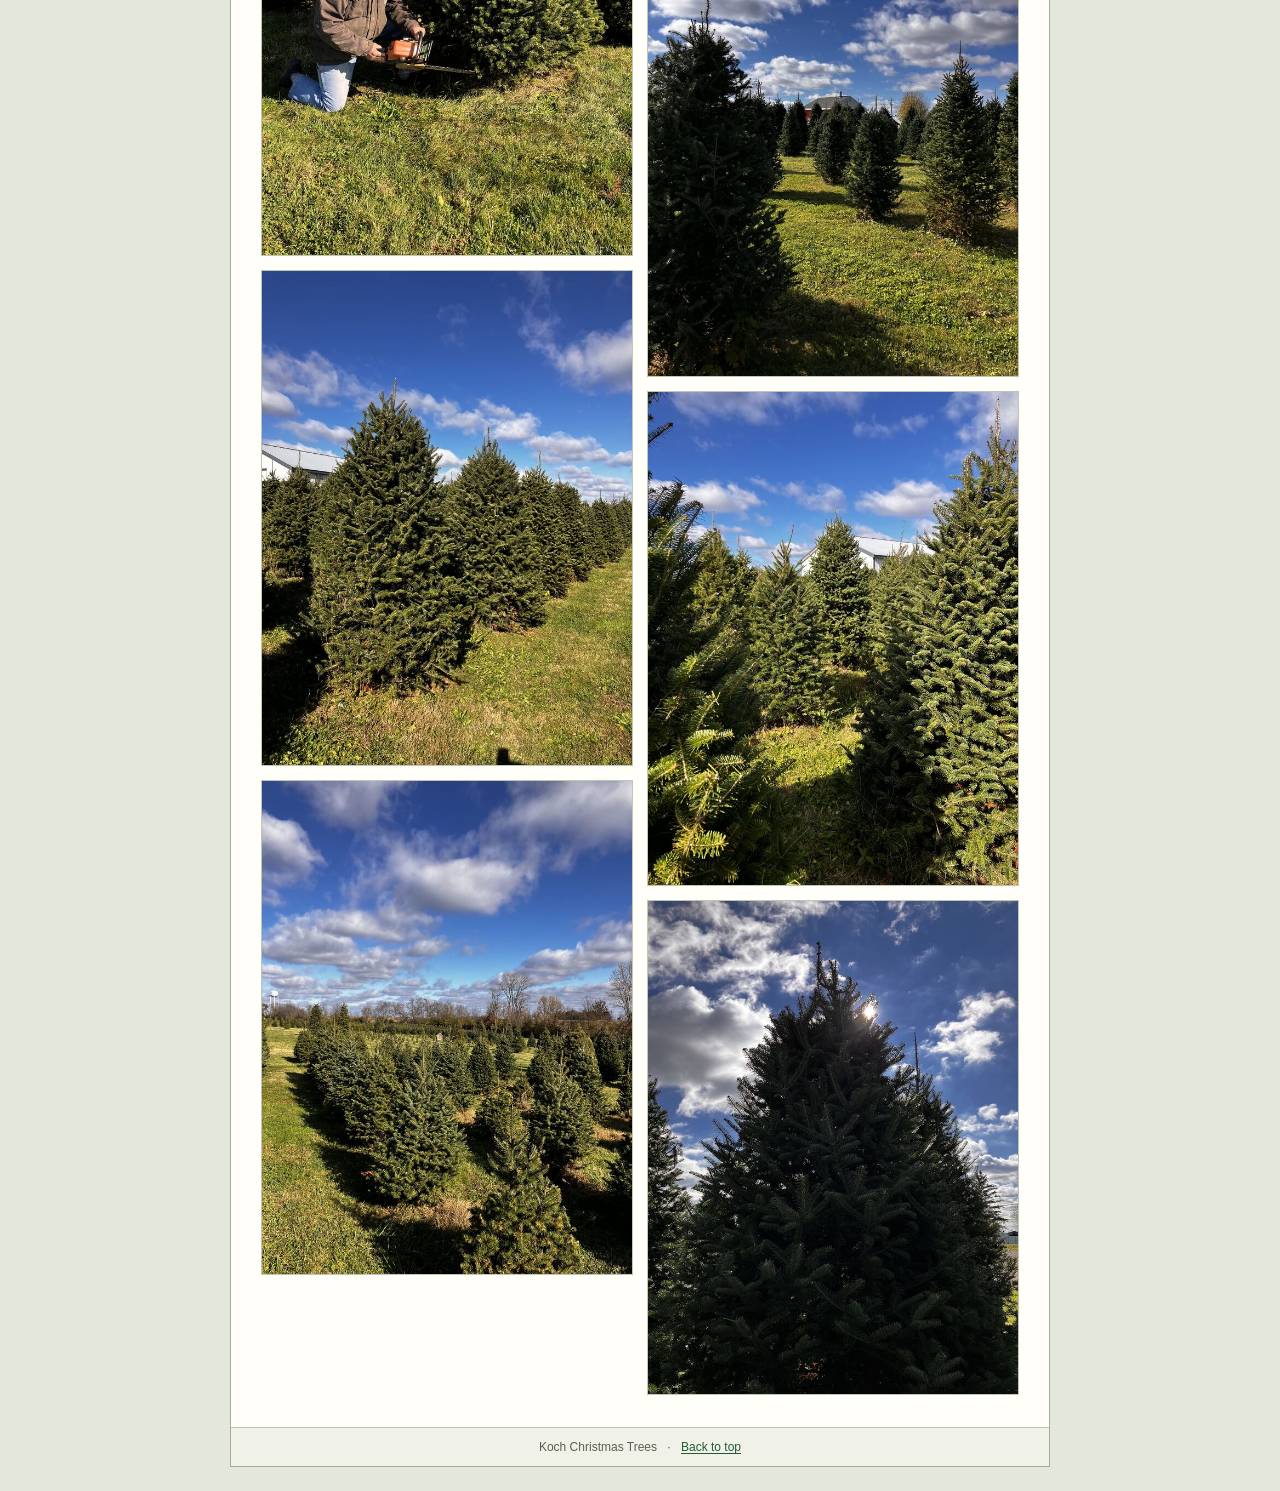
==== commit 5df5eaaf: "remove some photos" ====
--- a/site/index.html
+++ b/site/index.html
@@ -121,7 +121,7 @@
             <a href="assets/photos/SNOW1.jpg" data-pswp-width="816" data-pswp-height="612"><img src="assets/photos/thumbs/SNOW1.jpg" alt="Evergreen trees after a snowfall" loading="lazy" decoding="async" width="816" height="612"></a>
             <a href="assets/photos/SNOW2.jpg" data-pswp-width="816" data-pswp-height="612"><img src="assets/photos/thumbs/SNOW2.jpg" alt="Snowy path between rows of Christmas trees" loading="lazy" decoding="async" width="816" height="612"></a>
             <a href="assets/photos/WP_20151224_10_44_20_Pro.jpg" data-pswp-width="2592" data-pswp-height="1456"><img src="assets/photos/thumbs/WP_20151224_10_44_20_Pro.jpg" alt="A group posing beside a Christmas tree" loading="lazy" decoding="async" width="900" height="506"></a>
-            <!-- <a href="assets/photos/WP_20151127_13_55_59_Pro.jpg" data-pswp-width="2592" data-pswp-height="1456"><img src="assets/photos/thumbs/WP_20151127_13_55_59_Pro.jpg" alt="Four people seated outside the Koch farm building" loading="lazy" decoding="async" width="900" height="506"></a> -->
+            <a href="assets/photos/WP_20151127_13_55_59_Pro.jpg" data-pswp-width="2592" data-pswp-height="1456"><img src="assets/photos/thumbs/WP_20151127_13_55_59_Pro.jpg" alt="Four people seated outside the Koch farm building" loading="lazy" decoding="async" width="900" height="506"></a>
             <a href="assets/photos/WP_20160725_15_29_23_Pro.jpg" data-pswp-width="1632" data-pswp-height="916"><img src="assets/photos/thumbs/WP_20160725_15_29_23_Pro.jpg" alt="A man beside trees and an Ohio State Fair champion banner" loading="lazy" decoding="async" width="900" height="505"></a>
             <!-- <a href="assets/photos/WP_20151216_13_56_03_Pro.jpg" data-pswp-width="2592" data-pswp-height="1456"><img src="assets/photos/thumbs/WP_20151216_13_56_03_Pro.jpg" alt="Roadside Koch Christmas Trees sign pointing toward the farm" loading="lazy" decoding="async" width="900" height="506"></a> -->
             <!-- <a href="assets/photos/WP_20151004_12_24_20_Pro.jpg" data-pswp-width="1456" data-pswp-height="2592"><img src="assets/photos/thumbs/WP_20151004_12_24_20_Pro.jpg" alt="A man using an auger in a field" loading="lazy" decoding="async" width="506" height="900"></a> -->
@@ -131,7 +131,7 @@
             <a href="assets/photos/web/81645195882.jpg" data-pswp-width="1200" data-pswp-height="1600"><img src="assets/photos/thumbs/81645195882.jpg" alt="Tall evergreen trees against a blue sky" loading="lazy" decoding="async" width="675" height="900"></a>
             <a href="assets/photos/web/81645197604.jpg" data-pswp-width="1200" data-pswp-height="1600"><img src="assets/photos/thumbs/81645197604.jpg" alt="A person kneeling beside an evergreen tree" loading="lazy" decoding="async" width="675" height="900"></a>
             <a href="assets/photos/web/81645200852.jpg" data-pswp-width="1200" data-pswp-height="1600"><img src="assets/photos/thumbs/81645200852.jpg" alt="Rows of evergreen trees in a sunny field" loading="lazy" decoding="async" width="675" height="900"></a>
-            <!-- <a href="assets/photos/web/81645205146.jpg" data-pswp-width="1200" data-pswp-height="1600"><img src="assets/photos/thumbs/81645205146.jpg" alt="Young evergreens growing in rows" loading="lazy" decoding="async" width="675" height="900"></a> -->
+            <a href="assets/photos/web/81645205146.jpg" data-pswp-width="1200" data-pswp-height="1600"><img src="assets/photos/thumbs/81645205146.jpg" alt="Young evergreens growing in rows" loading="lazy" decoding="async" width="675" height="900"></a>
             <!-- <a href="assets/photos/web/81645210896.jpg" data-pswp-width="1200" data-pswp-height="1600"><img src="assets/photos/thumbs/81645210896.jpg" alt="Rows of young trees stretching across a field" loading="lazy" decoding="async" width="675" height="900"></a> -->
             <a href="assets/photos/web/81645216363.jpg" data-pswp-width="1200" data-pswp-height="1600"><img src="assets/photos/thumbs/81645216363.jpg" alt="Christmas tree field under a blue sky" loading="lazy" decoding="async" width="675" height="900"></a>
             <a href="assets/photos/web/81645218564.jpg" data-pswp-width="1600" data-pswp-height="1200"><img src="assets/photos/thumbs/81645218564.jpg" alt="Rows of Christmas trees with woods beyond" loading="lazy" decoding="async" width="900" height="675"></a>
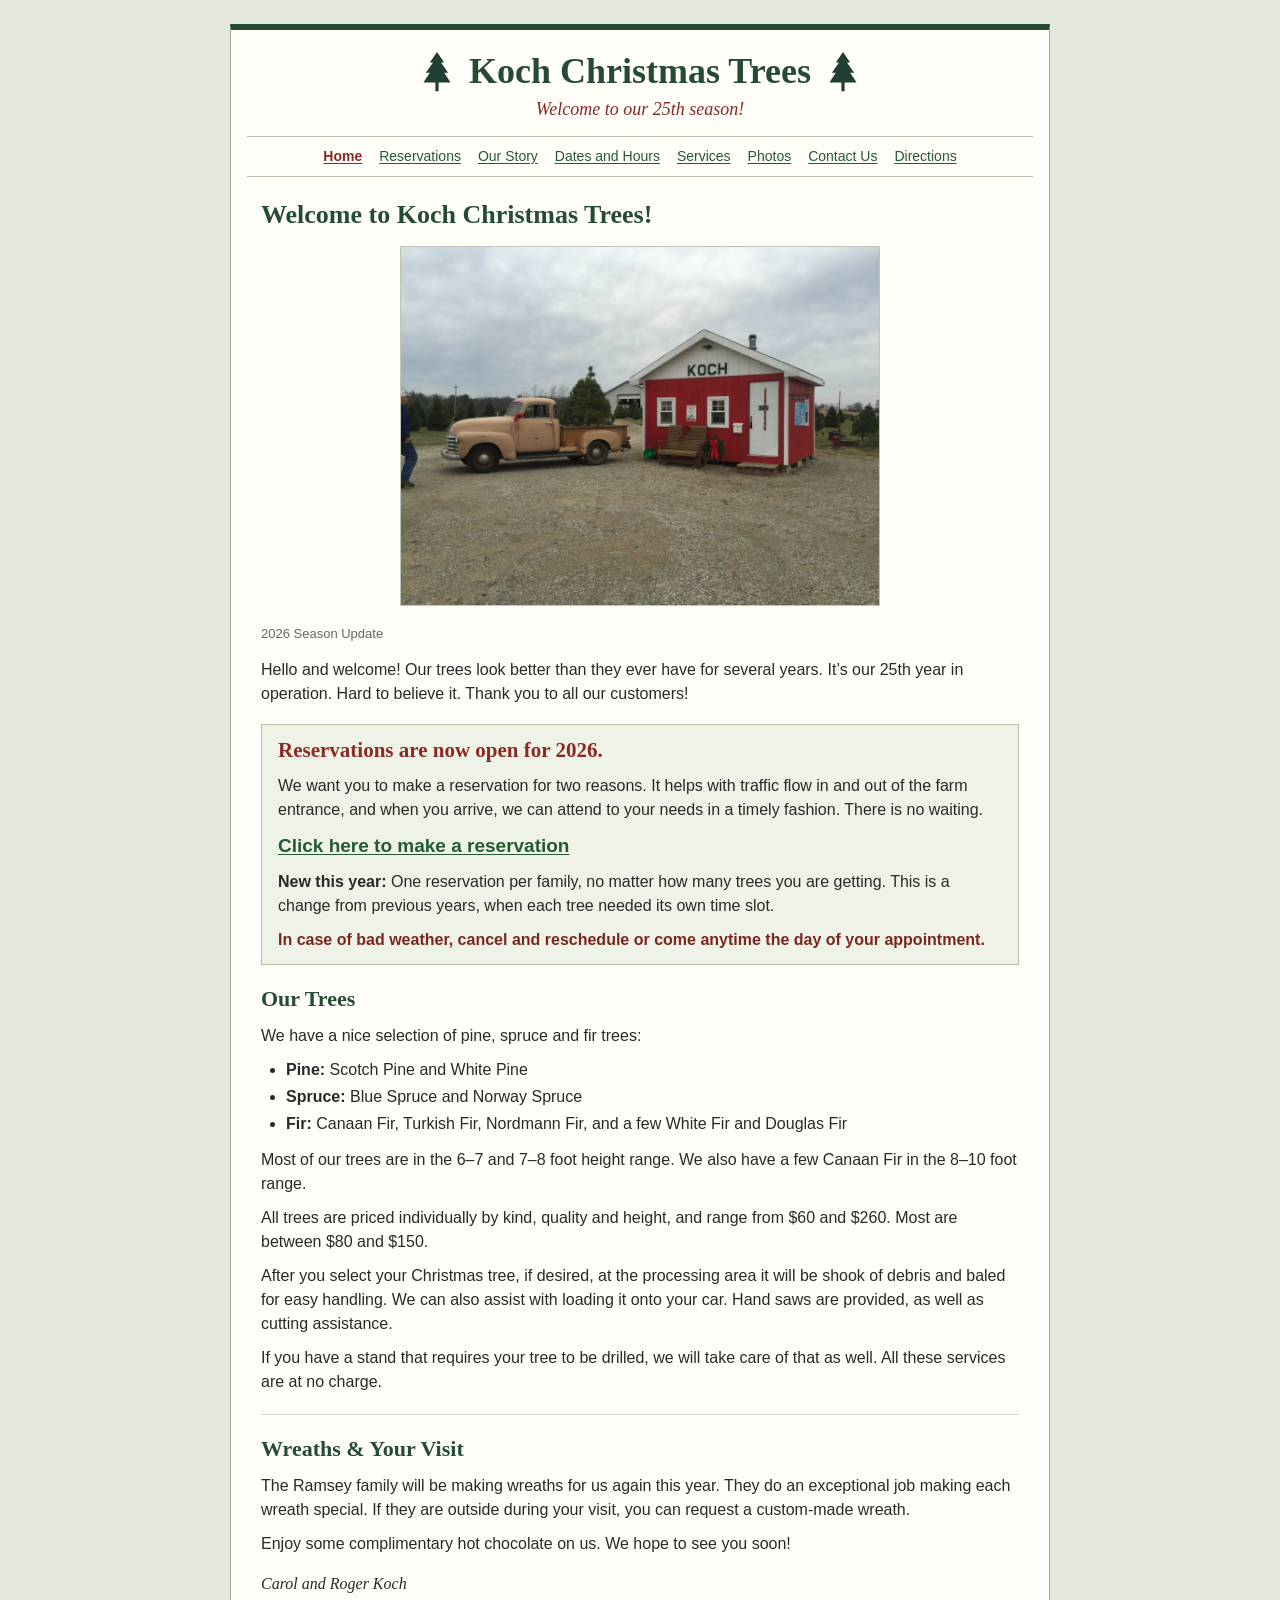
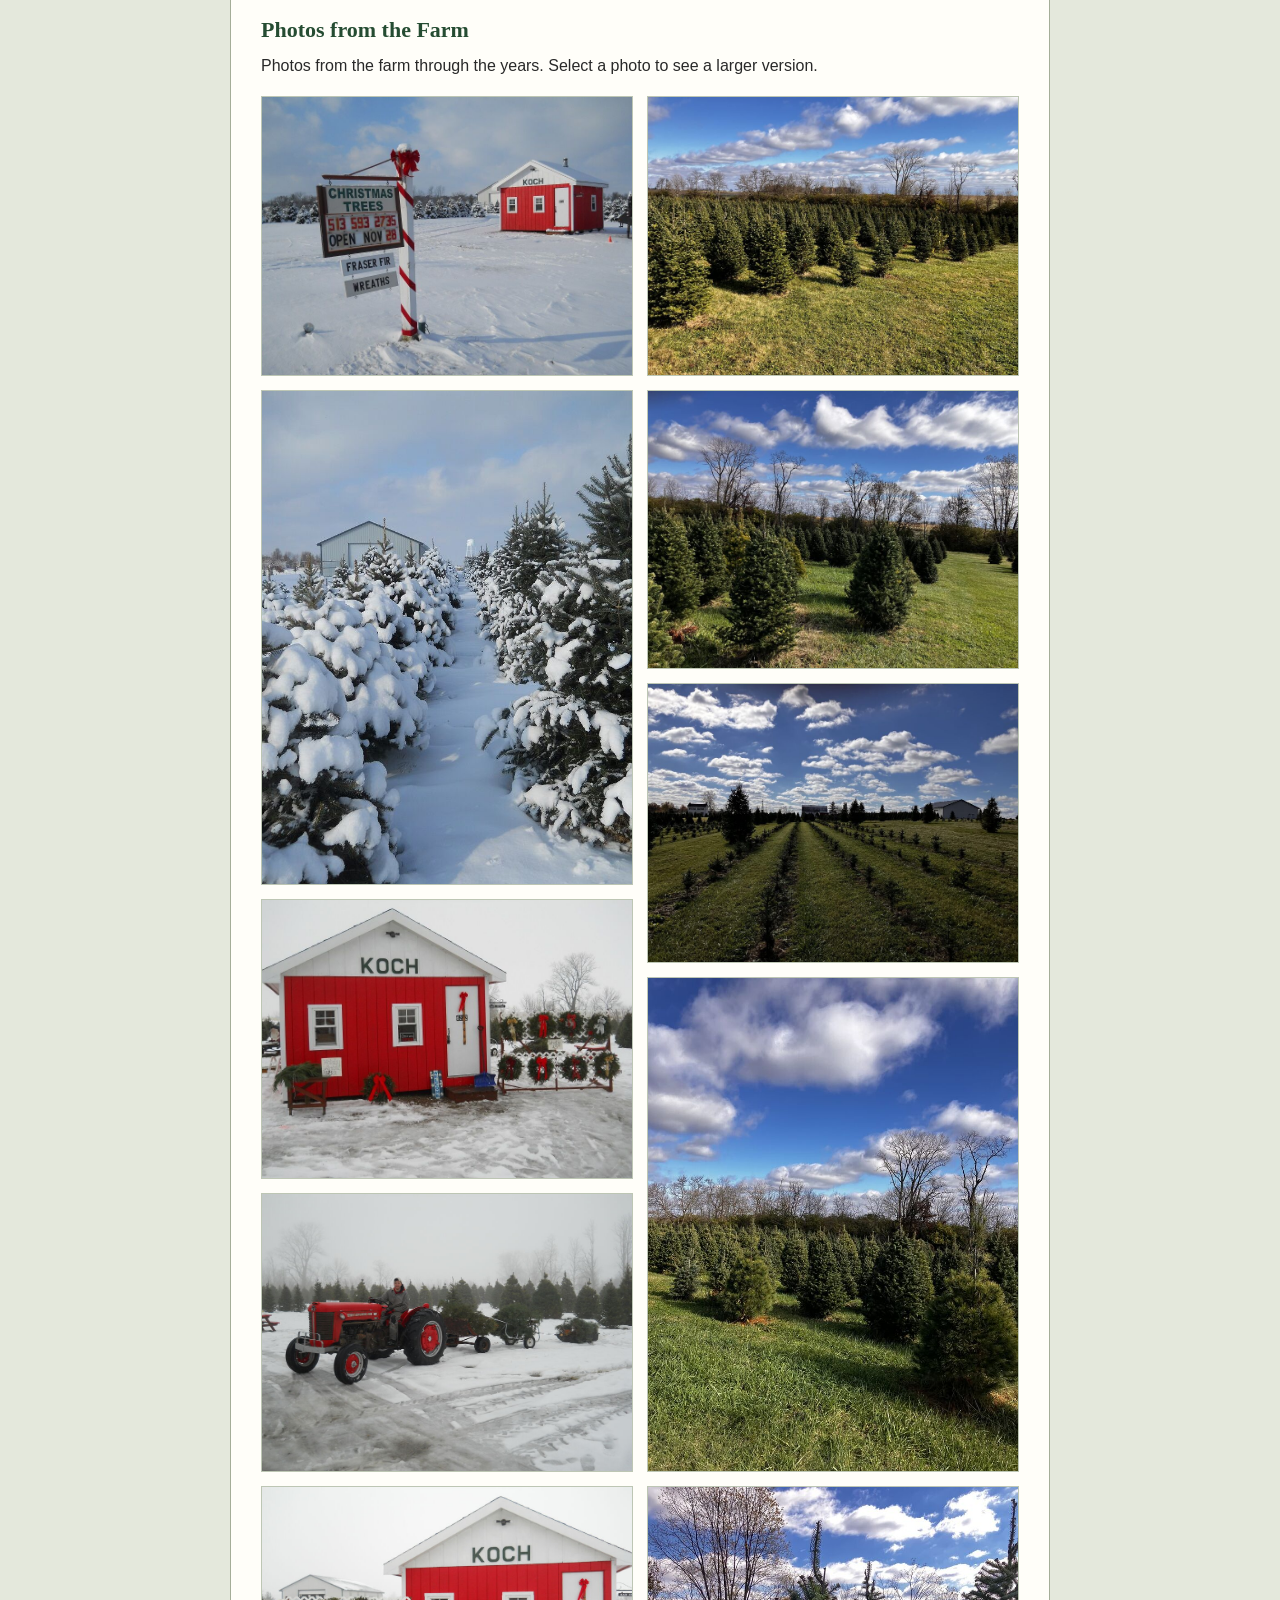
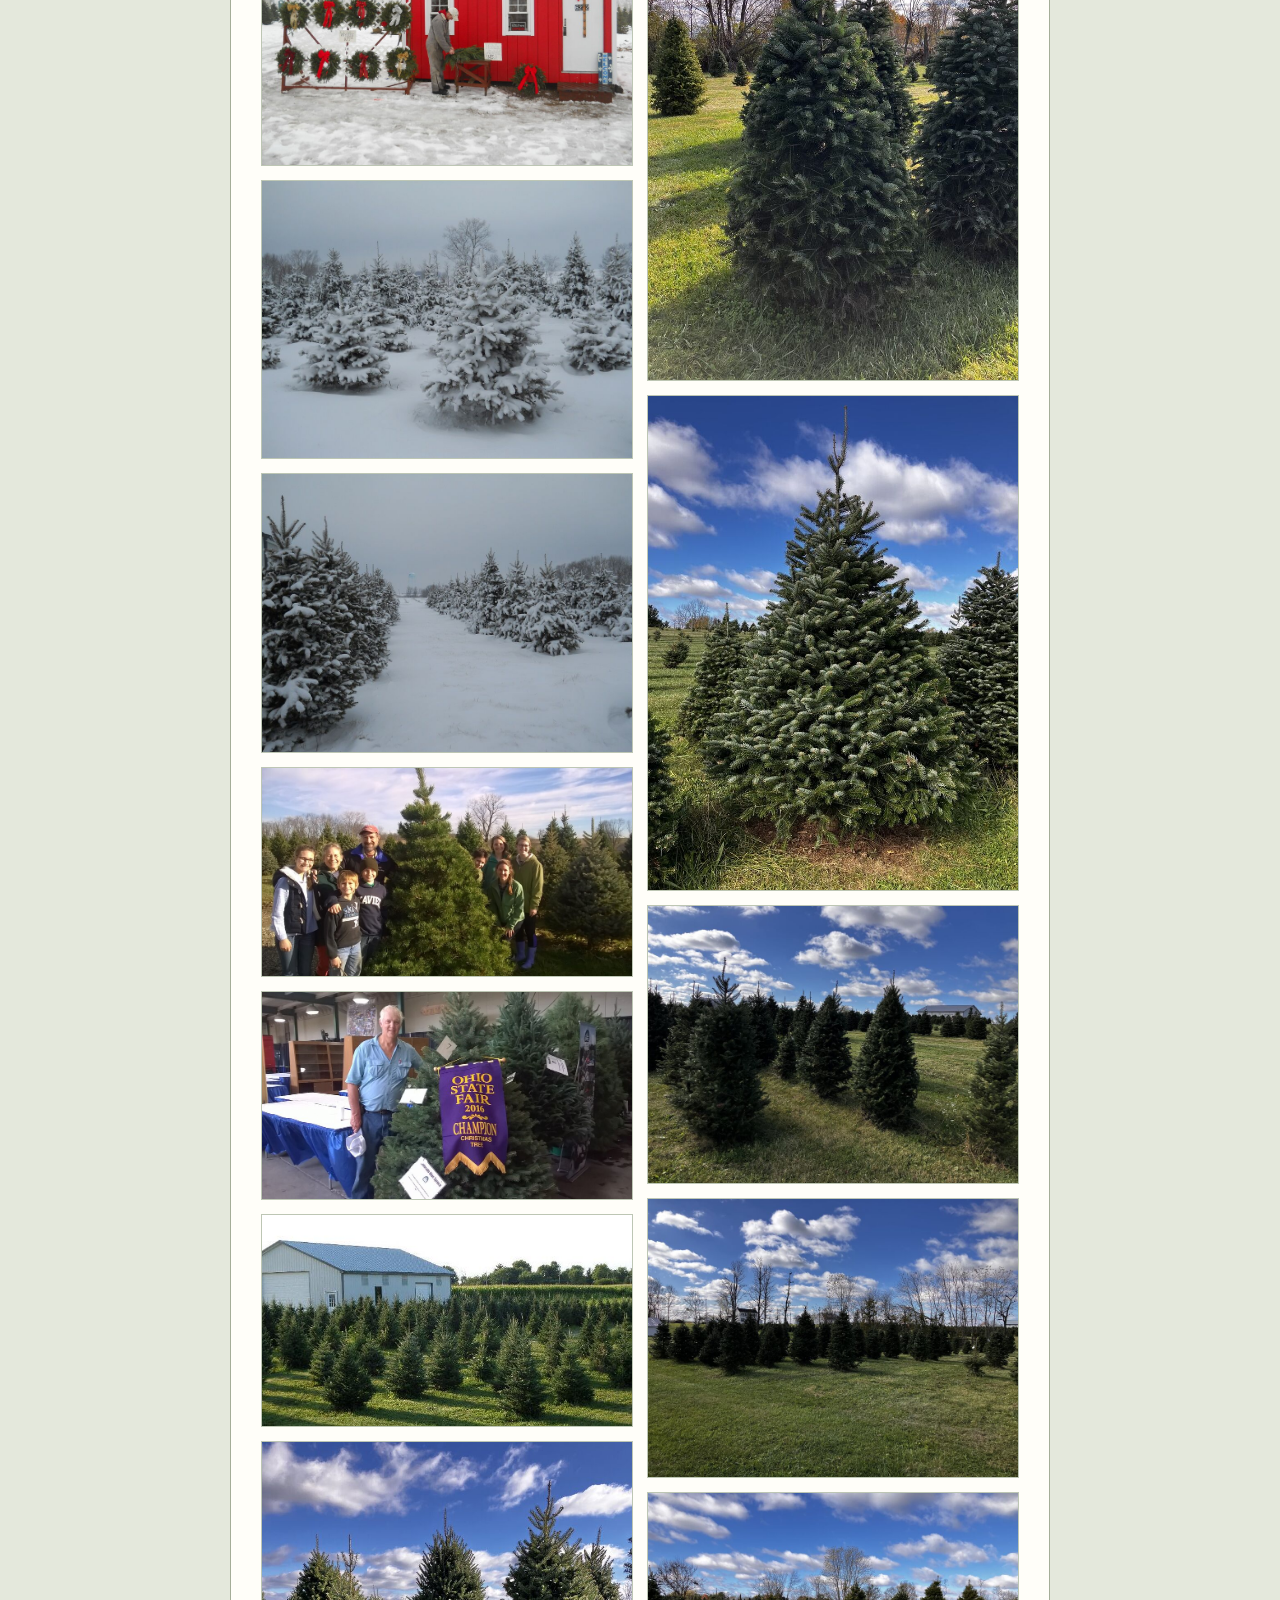
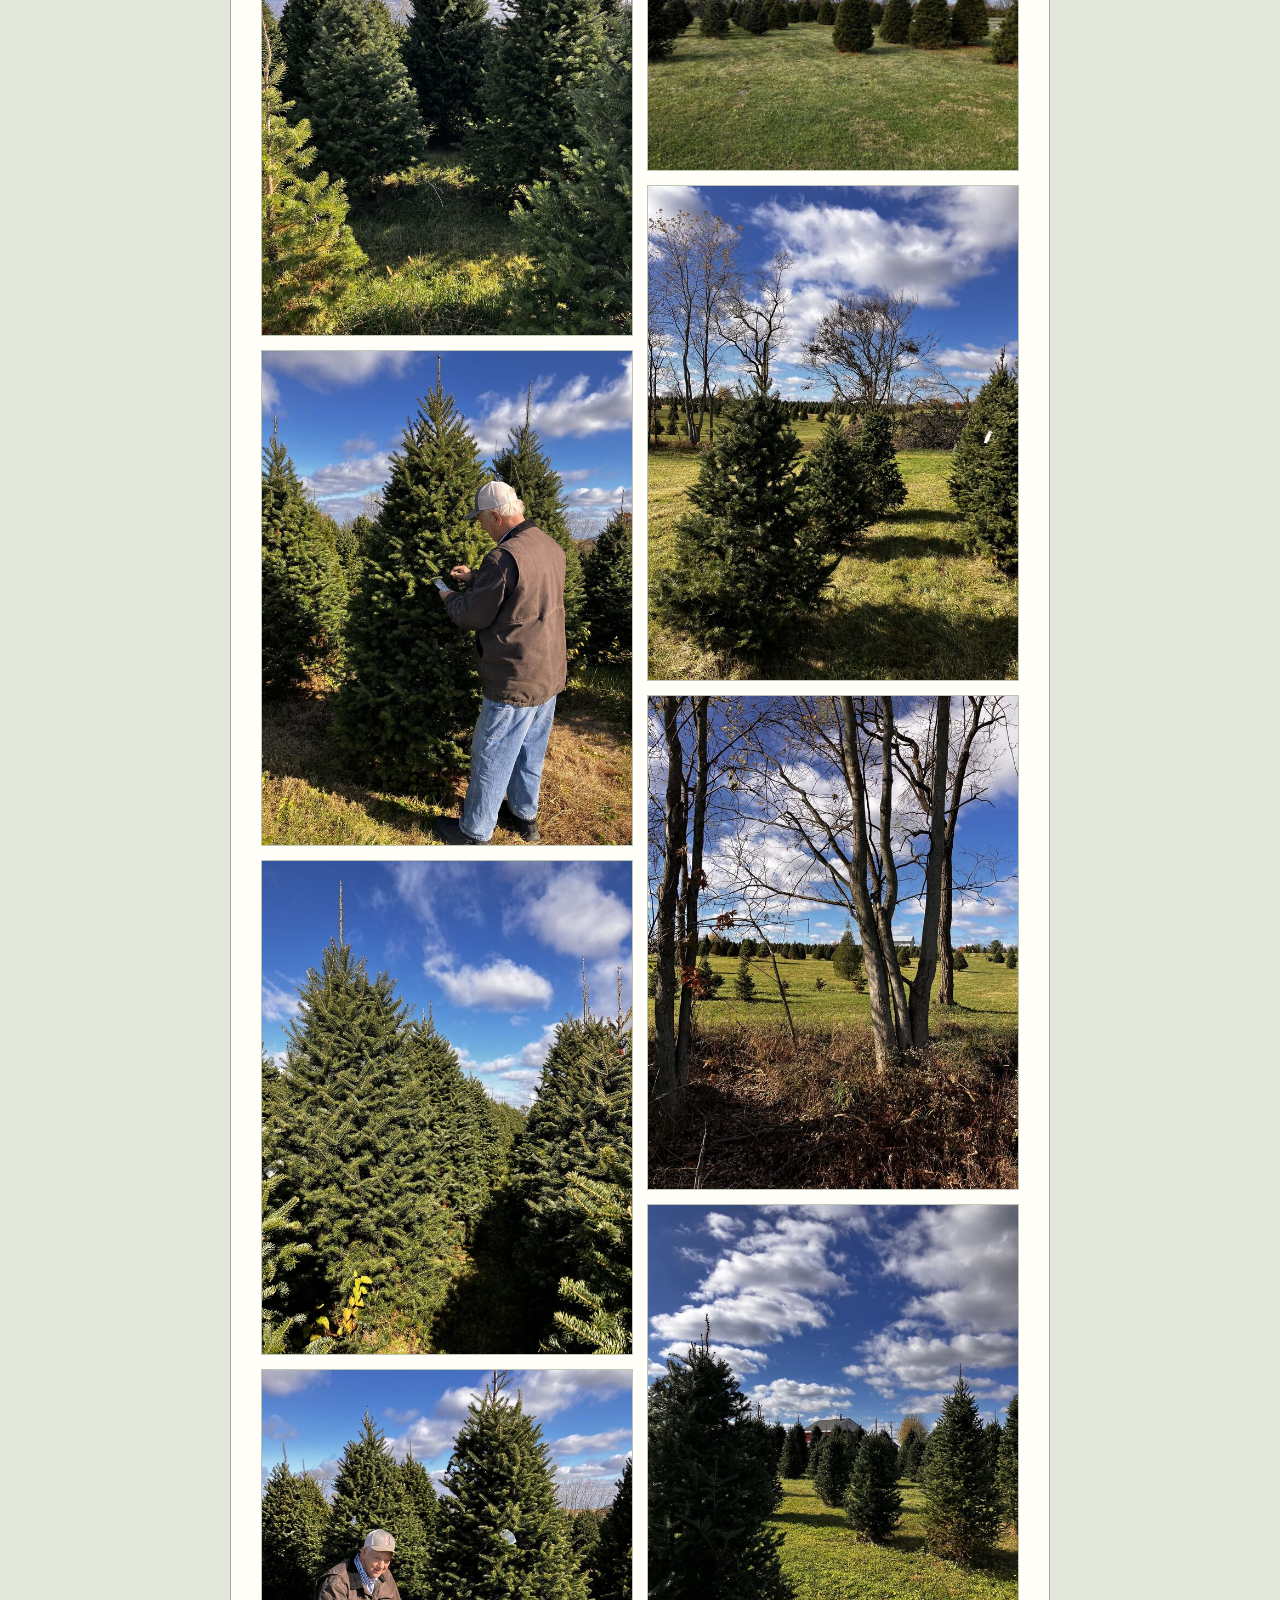
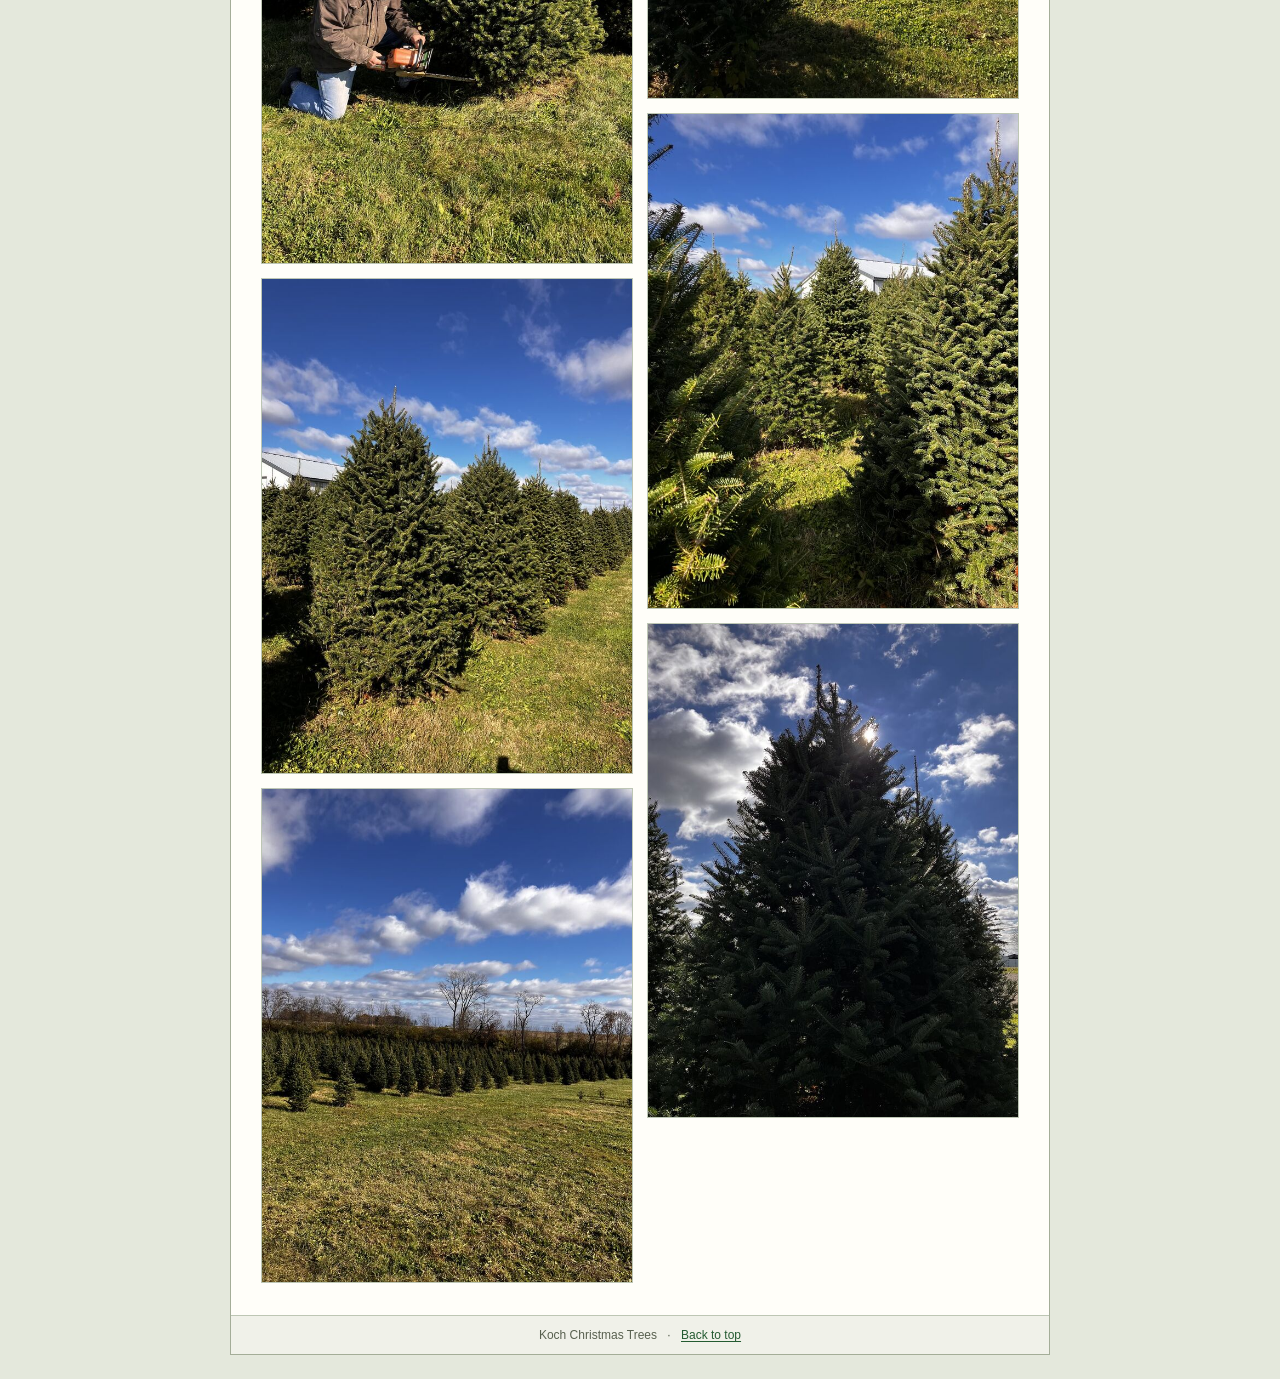
==== commit 7a436a03: "Add weather notice and LAN preview script" ====
--- a/site/index.html
+++ b/site/index.html
@@ -1,26 +1,26 @@
 <!doctype html>
 <html lang="en">
   <head>
-    <meta charset="utf-8">
-    <meta name="viewport" content="width=device-width, initial-scale=1">
+    <meta charset="utf-8" />
+    <meta name="viewport" content="width=device-width, initial-scale=1" />
     <meta
       name="description"
       content="Koch Christmas Trees: 2026 reservations, available tree varieties, and information for your visit."
-   >
-    <meta name="theme-color" content="#254c32">
+    />
+    <meta name="theme-color" content="#254c32" />
     <title>Koch Christmas Trees</title>
-    <link rel="icon" href="assets/tree.svg" type="image/svg+xml">
-    <link rel="stylesheet" href="styles.css">
-    <link rel="stylesheet" href="assets/photoswipe/photoswipe.css">
+    <link rel="icon" href="assets/tree.svg" type="image/svg+xml" />
+    <link rel="stylesheet" href="styles.css" />
+    <link rel="stylesheet" href="assets/photoswipe/photoswipe.css" />
   </head>
   <body>
     <a class="skip" href="#main">Skip to content</a>
     <div class="page">
       <header>
         <div class="site-title">
-          <img src="assets/tree.svg" width="32" height="40" alt=""><span
+          <img src="assets/tree.svg" width="32" height="40" alt="" /><span
             >Koch Christmas Trees</span
-          ><img src="assets/tree.svg" width="32" height="40" alt="">
+          ><img src="assets/tree.svg" width="32" height="40" alt="" />
         </div>
         <p>Welcome to our 25th season!</p>
         <nav aria-label="Main navigation">
@@ -48,11 +48,12 @@
           alt="A vintage pickup carrying a Christmas tree beside the red Koch farm building"
           fetchpriority="high"
           decoding="async"
-       >
+        />
         <p class="date">2026 Season Update</p>
         <p>
-          Hello and welcome! It’s our 25th year in operation. Hard to believe
-          it. Thank you to all our customers!
+          Hello and welcome! Our trees look better than they ever have for
+          several years. It’s our 25th year in operation. Hard to believe it.
+          Thank you to all our customers!
         </p>
         <section
           id="reservations"
@@ -61,6 +62,12 @@
         >
           <h2 id="reservation-title">Reservations are now open for 2026.</h2>
           <!-- Preserve the owners' Square booking URL unless a replacement is supplied. -->
+          <p>
+            We want you to make a reservation for two reasons. It helps with
+            traffic flow in and out of the farm entrance, and when you arrive,
+            we can attend to your needs in a timely fashion. There is no
+            waiting.
+          </p>
           <p class="booking">
             <a
               href="https://book.squareup.com/appointments/55xfc8axv3exhq/location/C0YJMFZKN3HB3/availability"
@@ -71,6 +78,12 @@
             <strong>New this year:</strong> One reservation per family, no
             matter how many trees you are getting. This is a change from
             previous years, when each tree needed its own time slot.
+          </p>
+          <p class="notice">
+            <strong
+              >In case of bad weather, cancel and reschedule or come anytime
+              the day of your appointment.</strong
+            >
           </p>
         </section>
         <section id="trees" aria-labelledby="trees-title">
@@ -88,13 +101,9 @@
             Most of our trees are in the 6–7 and 7–8 foot height range. We also
             have a few Canaan Fir in the 8–10 foot range.
           </p>
-          <p>
-            If you would like a beautiful but less expensive tree, make an
-            appointment for one of the last two weekends, when we’ll have our
-            Norway and White Spruce trees tagged. Their needle retention is not
-            as favorable as the pines and firs, but when cut later in the
-            season, they can last through the New Year.
-          </p>
+          <p>All trees are priced individually by kind, quality and height, and range from $60 and $260. Most are between $80 and $150.</p>
+          <p>After you select your Christmas tree, if desired, at the processing area it will be shook of debris and baled for easy handling. We can also assist with loading it onto your car. Hand saws are provided, as well as cutting assistance.</p>
+          <p>If you have a stand that requires your tree to be drilled, we will take care of that as well. All these services are at no charge.</p>
         </section>
         <section id="visit" aria-labelledby="visit-title">
           <h2 id="visit-title">Wreaths &amp; Your Visit</h2>
@@ -111,50 +120,383 @@
         </section>
         <section id="photos" aria-labelledby="photos-title">
           <h2 id="photos-title">Photos from the Farm</h2>
-          <p>Photos from the farm through the years. Select a photo to see a larger version.</p>
+          <p>
+            Photos from the farm through the years. Select a photo to see a
+            larger version.
+          </p>
           <div class="gallery" id="photo-gallery">
-            <a href="assets/photos/snow3.jpg" data-pswp-width="816" data-pswp-height="612"><img src="assets/photos/thumbs/snow3.jpg" alt="Snow-covered entrance sign and red Koch farm building" loading="lazy" decoding="async" width="816" height="612"></a>
-            <a href="assets/photos/snow4.jpg" data-pswp-width="612" data-pswp-height="816"><img src="assets/photos/thumbs/snow4.jpg" alt="Rows of Christmas trees covered in snow" loading="lazy" decoding="async" width="612" height="816"></a>
-            <a href="assets/photos/red2.jpg" data-pswp-width="816" data-pswp-height="612"><img src="assets/photos/thumbs/red2.jpg" alt="Red Koch building with wreaths displayed outside" loading="lazy" decoding="async" width="816" height="612"></a>
-            <a href="assets/photos/DSCN1210.jpg" data-pswp-width="3264" data-pswp-height="2448"><img src="assets/photos/thumbs/DSCN1210.jpg" alt="Red tractor pulling a tree through the snow" loading="lazy" decoding="async" width="900" height="675"></a>
-            <a href="assets/photos/DSCN1203.jpg" data-pswp-width="3264" data-pswp-height="2448"><img src="assets/photos/thumbs/DSCN1203.jpg" alt="Wreath display beside the red farm building" loading="lazy" decoding="async" width="900" height="675"></a>
-            <a href="assets/photos/SNOW1.jpg" data-pswp-width="816" data-pswp-height="612"><img src="assets/photos/thumbs/SNOW1.jpg" alt="Evergreen trees after a snowfall" loading="lazy" decoding="async" width="816" height="612"></a>
-            <a href="assets/photos/SNOW2.jpg" data-pswp-width="816" data-pswp-height="612"><img src="assets/photos/thumbs/SNOW2.jpg" alt="Snowy path between rows of Christmas trees" loading="lazy" decoding="async" width="816" height="612"></a>
-            <a href="assets/photos/WP_20151224_10_44_20_Pro.jpg" data-pswp-width="2592" data-pswp-height="1456"><img src="assets/photos/thumbs/WP_20151224_10_44_20_Pro.jpg" alt="A group posing beside a Christmas tree" loading="lazy" decoding="async" width="900" height="506"></a>
-            <a href="assets/photos/WP_20151127_13_55_59_Pro.jpg" data-pswp-width="2592" data-pswp-height="1456"><img src="assets/photos/thumbs/WP_20151127_13_55_59_Pro.jpg" alt="Four people seated outside the Koch farm building" loading="lazy" decoding="async" width="900" height="506"></a>
-            <a href="assets/photos/WP_20160725_15_29_23_Pro.jpg" data-pswp-width="1632" data-pswp-height="916"><img src="assets/photos/thumbs/WP_20160725_15_29_23_Pro.jpg" alt="A man beside trees and an Ohio State Fair champion banner" loading="lazy" decoding="async" width="900" height="505"></a>
+            <a
+              href="assets/photos/snow3.jpg"
+              data-pswp-width="816"
+              data-pswp-height="612"
+              ><img
+                src="assets/photos/thumbs/snow3.jpg"
+                alt="Snow-covered entrance sign and red Koch farm building"
+                loading="lazy"
+                decoding="async"
+                width="816"
+                height="612"
+            /></a>
+            <a
+              href="assets/photos/snow4.jpg"
+              data-pswp-width="612"
+              data-pswp-height="816"
+              ><img
+                src="assets/photos/thumbs/snow4.jpg"
+                alt="Rows of Christmas trees covered in snow"
+                loading="lazy"
+                decoding="async"
+                width="612"
+                height="816"
+            /></a>
+            <a
+              href="assets/photos/red2.jpg"
+              data-pswp-width="816"
+              data-pswp-height="612"
+              ><img
+                src="assets/photos/thumbs/red2.jpg"
+                alt="Red Koch building with wreaths displayed outside"
+                loading="lazy"
+                decoding="async"
+                width="816"
+                height="612"
+            /></a>
+            <a
+              href="assets/photos/DSCN1210.jpg"
+              data-pswp-width="3264"
+              data-pswp-height="2448"
+              ><img
+                src="assets/photos/thumbs/DSCN1210.jpg"
+                alt="Red tractor pulling a tree through the snow"
+                loading="lazy"
+                decoding="async"
+                width="900"
+                height="675"
+            /></a>
+            <a
+              href="assets/photos/DSCN1203.jpg"
+              data-pswp-width="3264"
+              data-pswp-height="2448"
+              ><img
+                src="assets/photos/thumbs/DSCN1203.jpg"
+                alt="Wreath display beside the red farm building"
+                loading="lazy"
+                decoding="async"
+                width="900"
+                height="675"
+            /></a>
+            <a
+              href="assets/photos/SNOW1.jpg"
+              data-pswp-width="816"
+              data-pswp-height="612"
+              ><img
+                src="assets/photos/thumbs/SNOW1.jpg"
+                alt="Evergreen trees after a snowfall"
+                loading="lazy"
+                decoding="async"
+                width="816"
+                height="612"
+            /></a>
+            <a
+              href="assets/photos/SNOW2.jpg"
+              data-pswp-width="816"
+              data-pswp-height="612"
+              ><img
+                src="assets/photos/thumbs/SNOW2.jpg"
+                alt="Snowy path between rows of Christmas trees"
+                loading="lazy"
+                decoding="async"
+                width="816"
+                height="612"
+            /></a>
+            <a
+              href="assets/photos/WP_20151224_10_44_20_Pro.jpg"
+              data-pswp-width="2592"
+              data-pswp-height="1456"
+              ><img
+                src="assets/photos/thumbs/WP_20151224_10_44_20_Pro.jpg"
+                alt="A group posing beside a Christmas tree"
+                loading="lazy"
+                decoding="async"
+                width="900"
+                height="506"
+            /></a>
+            <!-- <a href="assets/photos/WP_20151127_13_55_59_Pro.jpg" data-pswp-width="2592" data-pswp-height="1456"><img src="assets/photos/thumbs/WP_20151127_13_55_59_Pro.jpg" alt="Four people seated outside the Koch farm building" loading="lazy" decoding="async" width="900" height="506"></a> -->
+            <a
+              href="assets/photos/WP_20160725_15_29_23_Pro.jpg"
+              data-pswp-width="1632"
+              data-pswp-height="916"
+              ><img
+                src="assets/photos/thumbs/WP_20160725_15_29_23_Pro.jpg"
+                alt="A man beside trees and an Ohio State Fair champion banner"
+                loading="lazy"
+                decoding="async"
+                width="900"
+                height="505"
+            /></a>
             <!-- <a href="assets/photos/WP_20151216_13_56_03_Pro.jpg" data-pswp-width="2592" data-pswp-height="1456"><img src="assets/photos/thumbs/WP_20151216_13_56_03_Pro.jpg" alt="Roadside Koch Christmas Trees sign pointing toward the farm" loading="lazy" decoding="async" width="900" height="506"></a> -->
             <!-- <a href="assets/photos/WP_20151004_12_24_20_Pro.jpg" data-pswp-width="1456" data-pswp-height="2592"><img src="assets/photos/thumbs/WP_20151004_12_24_20_Pro.jpg" alt="A man using an auger in a field" loading="lazy" decoding="async" width="506" height="900"></a> -->
-            <a href="assets/photos/home.jpg" data-pswp-width="572" data-pswp-height="326"><img src="assets/photos/thumbs/home.jpg" alt="Rows of young Christmas trees beside a farm building" loading="lazy" decoding="async" width="572" height="326"></a>
-            <a href="assets/photos/web/81645181717.jpg" data-pswp-width="1200" data-pswp-height="1600"><img src="assets/photos/thumbs/81645181717.jpg" alt="Evergreen trees under a partly cloudy sky" loading="lazy" decoding="async" width="675" height="900"></a>
-            <a href="assets/photos/web/81645191697.jpg" data-pswp-width="1200" data-pswp-height="1600"><img src="assets/photos/thumbs/81645191697.jpg" alt="A person tending an evergreen tree" loading="lazy" decoding="async" width="675" height="900"></a>
-            <a href="assets/photos/web/81645195882.jpg" data-pswp-width="1200" data-pswp-height="1600"><img src="assets/photos/thumbs/81645195882.jpg" alt="Tall evergreen trees against a blue sky" loading="lazy" decoding="async" width="675" height="900"></a>
-            <a href="assets/photos/web/81645197604.jpg" data-pswp-width="1200" data-pswp-height="1600"><img src="assets/photos/thumbs/81645197604.jpg" alt="A person kneeling beside an evergreen tree" loading="lazy" decoding="async" width="675" height="900"></a>
-            <a href="assets/photos/web/81645200852.jpg" data-pswp-width="1200" data-pswp-height="1600"><img src="assets/photos/thumbs/81645200852.jpg" alt="Rows of evergreen trees in a sunny field" loading="lazy" decoding="async" width="675" height="900"></a>
-            <a href="assets/photos/web/81645205146.jpg" data-pswp-width="1200" data-pswp-height="1600"><img src="assets/photos/thumbs/81645205146.jpg" alt="Young evergreens growing in rows" loading="lazy" decoding="async" width="675" height="900"></a>
+            <a
+              href="assets/photos/home.jpg"
+              data-pswp-width="572"
+              data-pswp-height="326"
+              ><img
+                src="assets/photos/thumbs/home.jpg"
+                alt="Rows of young Christmas trees beside a farm building"
+                loading="lazy"
+                decoding="async"
+                width="572"
+                height="326"
+            /></a>
+            <a
+              href="assets/photos/web/81645181717.jpg"
+              data-pswp-width="1200"
+              data-pswp-height="1600"
+              ><img
+                src="assets/photos/thumbs/81645181717.jpg"
+                alt="Evergreen trees under a partly cloudy sky"
+                loading="lazy"
+                decoding="async"
+                width="675"
+                height="900"
+            /></a>
+            <a
+              href="assets/photos/web/81645191697.jpg"
+              data-pswp-width="1200"
+              data-pswp-height="1600"
+              ><img
+                src="assets/photos/thumbs/81645191697.jpg"
+                alt="A person tending an evergreen tree"
+                loading="lazy"
+                decoding="async"
+                width="675"
+                height="900"
+            /></a>
+            <a
+              href="assets/photos/web/81645195882.jpg"
+              data-pswp-width="1200"
+              data-pswp-height="1600"
+              ><img
+                src="assets/photos/thumbs/81645195882.jpg"
+                alt="Tall evergreen trees against a blue sky"
+                loading="lazy"
+                decoding="async"
+                width="675"
+                height="900"
+            /></a>
+            <a
+              href="assets/photos/web/81645197604.jpg"
+              data-pswp-width="1200"
+              data-pswp-height="1600"
+              ><img
+                src="assets/photos/thumbs/81645197604.jpg"
+                alt="A person kneeling beside an evergreen tree"
+                loading="lazy"
+                decoding="async"
+                width="675"
+                height="900"
+            /></a>
+            <a
+              href="assets/photos/web/81645200852.jpg"
+              data-pswp-width="1200"
+              data-pswp-height="1600"
+              ><img
+                src="assets/photos/thumbs/81645200852.jpg"
+                alt="Rows of evergreen trees in a sunny field"
+                loading="lazy"
+                decoding="async"
+                width="675"
+                height="900"
+            /></a>
+            <!-- <a href="assets/photos/web/81645205146.jpg" data-pswp-width="1200" data-pswp-height="1600"><img src="assets/photos/thumbs/81645205146.jpg" alt="Young evergreens growing in rows" loading="lazy" decoding="async" width="675" height="900"></a> -->
             <!-- <a href="assets/photos/web/81645210896.jpg" data-pswp-width="1200" data-pswp-height="1600"><img src="assets/photos/thumbs/81645210896.jpg" alt="Rows of young trees stretching across a field" loading="lazy" decoding="async" width="675" height="900"></a> -->
-            <a href="assets/photos/web/81645216363.jpg" data-pswp-width="1200" data-pswp-height="1600"><img src="assets/photos/thumbs/81645216363.jpg" alt="Christmas tree field under a blue sky" loading="lazy" decoding="async" width="675" height="900"></a>
-            <a href="assets/photos/web/81645218564.jpg" data-pswp-width="1600" data-pswp-height="1200"><img src="assets/photos/thumbs/81645218564.jpg" alt="Rows of Christmas trees with woods beyond" loading="lazy" decoding="async" width="900" height="675"></a>
+            <a
+              href="assets/photos/web/81645216363.jpg"
+              data-pswp-width="1200"
+              data-pswp-height="1600"
+              ><img
+                src="assets/photos/thumbs/81645216363.jpg"
+                alt="Christmas tree field under a blue sky"
+                loading="lazy"
+                decoding="async"
+                width="675"
+                height="900"
+            /></a>
+            <a
+              href="assets/photos/web/81645218564.jpg"
+              data-pswp-width="1600"
+              data-pswp-height="1200"
+              ><img
+                src="assets/photos/thumbs/81645218564.jpg"
+                alt="Rows of Christmas trees with woods beyond"
+                loading="lazy"
+                decoding="async"
+                width="900"
+                height="675"
+            /></a>
             <!-- <a href="assets/photos/web/81645219897.jpg" data-pswp-width="1600" data-pswp-height="1200"><img src="assets/photos/thumbs/81645219897.jpg" alt="Young trees growing in a broad field" loading="lazy" decoding="async" width="900" height="675"></a> -->
             <!-- <a href="assets/photos/web/81645223439.jpg" data-pswp-width="1600" data-pswp-height="1200"><img src="assets/photos/thumbs/81645223439.jpg" alt="Tree field beneath scattered clouds" loading="lazy" decoding="async" width="900" height="675"></a> -->
-            <a href="assets/photos/web/81645227566.jpg" data-pswp-width="1600" data-pswp-height="1200"><img src="assets/photos/thumbs/81645227566.jpg" alt="Rows of evergreens beside a grassy path" loading="lazy" decoding="async" width="900" height="675"></a>
-            <a href="assets/photos/web/81645228969.jpg" data-pswp-width="1600" data-pswp-height="1200"><img src="assets/photos/thumbs/81645228969.jpg" alt="Rows of young trees leading toward the horizon" loading="lazy" decoding="async" width="900" height="675"></a>
-            <a href="assets/photos/web/81645230326.jpg" data-pswp-width="1200" data-pswp-height="1600"><img src="assets/photos/thumbs/81645230326.jpg" alt="Evergreens in a grassy field" loading="lazy" decoding="async" width="675" height="900"></a>
-            <a href="assets/photos/web/81645232944.jpg" data-pswp-width="1200" data-pswp-height="1600"><img src="assets/photos/thumbs/81645232944.jpg" alt="A blue-green evergreen in the field" loading="lazy" decoding="async" width="675" height="900"></a>
-            <a href="assets/photos/web/81645236809.jpg" data-pswp-width="1200" data-pswp-height="1600"><img src="assets/photos/thumbs/81645236809.jpg" alt="A tall blue-green evergreen under a blue sky" loading="lazy" decoding="async" width="675" height="900"></a>
-            <a href="assets/photos/web/81645239740.jpg" data-pswp-width="1600" data-pswp-height="1200"><img src="assets/photos/thumbs/81645239740.jpg" alt="Evergreens spaced across a grassy field" loading="lazy" decoding="async" width="900" height="675"></a>
-            <a href="assets/photos/web/81645257887.jpg" data-pswp-width="1600" data-pswp-height="1200"><img src="assets/photos/thumbs/81645257887.jpg" alt="Evergreens growing near the edge of the woods" loading="lazy" decoding="async" width="900" height="675"></a>
-            <a href="assets/photos/web/81645258943.jpg" data-pswp-width="1600" data-pswp-height="1200"><img src="assets/photos/thumbs/81645258943.jpg" alt="Christmas trees in an open grassy field" loading="lazy" decoding="async" width="900" height="675"></a>
+            <a
+              href="assets/photos/web/81645227566.jpg"
+              data-pswp-width="1600"
+              data-pswp-height="1200"
+              ><img
+                src="assets/photos/thumbs/81645227566.jpg"
+                alt="Rows of evergreens beside a grassy path"
+                loading="lazy"
+                decoding="async"
+                width="900"
+                height="675"
+            /></a>
+            <a
+              href="assets/photos/web/81645228969.jpg"
+              data-pswp-width="1600"
+              data-pswp-height="1200"
+              ><img
+                src="assets/photos/thumbs/81645228969.jpg"
+                alt="Rows of young trees leading toward the horizon"
+                loading="lazy"
+                decoding="async"
+                width="900"
+                height="675"
+            /></a>
+            <a
+              href="assets/photos/web/81645230326.jpg"
+              data-pswp-width="1200"
+              data-pswp-height="1600"
+              ><img
+                src="assets/photos/thumbs/81645230326.jpg"
+                alt="Evergreens in a grassy field"
+                loading="lazy"
+                decoding="async"
+                width="675"
+                height="900"
+            /></a>
+            <a
+              href="assets/photos/web/81645232944.jpg"
+              data-pswp-width="1200"
+              data-pswp-height="1600"
+              ><img
+                src="assets/photos/thumbs/81645232944.jpg"
+                alt="A blue-green evergreen in the field"
+                loading="lazy"
+                decoding="async"
+                width="675"
+                height="900"
+            /></a>
+            <a
+              href="assets/photos/web/81645236809.jpg"
+              data-pswp-width="1200"
+              data-pswp-height="1600"
+              ><img
+                src="assets/photos/thumbs/81645236809.jpg"
+                alt="A tall blue-green evergreen under a blue sky"
+                loading="lazy"
+                decoding="async"
+                width="675"
+                height="900"
+            /></a>
+            <a
+              href="assets/photos/web/81645239740.jpg"
+              data-pswp-width="1600"
+              data-pswp-height="1200"
+              ><img
+                src="assets/photos/thumbs/81645239740.jpg"
+                alt="Evergreens spaced across a grassy field"
+                loading="lazy"
+                decoding="async"
+                width="900"
+                height="675"
+            /></a>
+            <a
+              href="assets/photos/web/81645257887.jpg"
+              data-pswp-width="1600"
+              data-pswp-height="1200"
+              ><img
+                src="assets/photos/thumbs/81645257887.jpg"
+                alt="Evergreens growing near the edge of the woods"
+                loading="lazy"
+                decoding="async"
+                width="900"
+                height="675"
+            /></a>
+            <a
+              href="assets/photos/web/81645258943.jpg"
+              data-pswp-width="1600"
+              data-pswp-height="1200"
+              ><img
+                src="assets/photos/thumbs/81645258943.jpg"
+                alt="Christmas trees in an open grassy field"
+                loading="lazy"
+                decoding="async"
+                width="900"
+                height="675"
+            /></a>
             <!-- <a href="assets/photos/web/81645269173.jpg" data-pswp-width="1600" data-pswp-height="1200"><img src="assets/photos/thumbs/81645269173.jpg" alt="Christmas trees in a field beneath scattered clouds" loading="lazy" decoding="async" width="900" height="675"></a> -->
             <!-- <a href="assets/photos/web/81645271235.jpg" data-pswp-width="1600" data-pswp-height="1200"><img src="assets/photos/thumbs/81645271235.jpg" alt="Evergreen trees and bare branches against the sky" loading="lazy" decoding="async" width="900" height="675"></a> -->
             <!-- <a href="assets/photos/web/81645274496.jpg" data-pswp-width="1600" data-pswp-height="1200"><img src="assets/photos/thumbs/81645274496.jpg" alt="Rows of trees beneath a cloudy blue sky" loading="lazy" decoding="async" width="900" height="675"></a> -->
             <!-- <a href="assets/photos/web/81645276216.jpg" data-pswp-width="1600" data-pswp-height="1200"><img src="assets/photos/thumbs/81645276216.jpg" alt="Christmas trees in a field near leafless trees" loading="lazy" decoding="async" width="900" height="675"></a> -->
-            <a href="assets/photos/web/81645282952.jpg" data-pswp-width="1200" data-pswp-height="1600"><img src="assets/photos/thumbs/81645282952.jpg" alt="A small evergreen beside a grassy lane" loading="lazy" decoding="async" width="675" height="900"></a>
-            <a href="assets/photos/web/81645286938.jpg" data-pswp-width="1200" data-pswp-height="1600"><img src="assets/photos/thumbs/81645286938.jpg" alt="A view of the tree field through the woods" loading="lazy" decoding="async" width="675" height="900"></a>
+            <a
+              href="assets/photos/web/81645282952.jpg"
+              data-pswp-width="1200"
+              data-pswp-height="1600"
+              ><img
+                src="assets/photos/thumbs/81645282952.jpg"
+                alt="A small evergreen beside a grassy lane"
+                loading="lazy"
+                decoding="async"
+                width="675"
+                height="900"
+            /></a>
+            <a
+              href="assets/photos/web/81645286938.jpg"
+              data-pswp-width="1200"
+              data-pswp-height="1600"
+              ><img
+                src="assets/photos/thumbs/81645286938.jpg"
+                alt="A view of the tree field through the woods"
+                loading="lazy"
+                decoding="async"
+                width="675"
+                height="900"
+            /></a>
             <!-- <a href="assets/photos/web/81645293326.jpg" data-pswp-width="1200" data-pswp-height="1600"><img src="assets/photos/thumbs/81645293326.jpg" alt="A view across the field past leafless trees" loading="lazy" decoding="async" width="675" height="900"></a> -->
-            <a href="assets/photos/web/81645300684.jpg" data-pswp-width="1200" data-pswp-height="1600"><img src="assets/photos/thumbs/81645300684.jpg" alt="A grassy path among evergreen trees" loading="lazy" decoding="async" width="675" height="900"></a>
-            <a href="assets/photos/web/81645307246.jpg" data-pswp-width="1200" data-pswp-height="1600"><img src="assets/photos/thumbs/81645307246.jpg" alt="Evergreens growing close together under a blue sky" loading="lazy" decoding="async" width="675" height="900"></a>
-            <a href="assets/photos/web/81645310609.jpg" data-pswp-width="1200" data-pswp-height="1600"><img src="assets/photos/thumbs/81645310609.jpg" alt="A tall evergreen silhouetted against the sky" loading="lazy" decoding="async" width="675" height="900"></a>
+            <a
+              href="assets/photos/web/81645300684.jpg"
+              data-pswp-width="1200"
+              data-pswp-height="1600"
+              ><img
+                src="assets/photos/thumbs/81645300684.jpg"
+                alt="A grassy path among evergreen trees"
+                loading="lazy"
+                decoding="async"
+                width="675"
+                height="900"
+            /></a>
+            <a
+              href="assets/photos/web/81645307246.jpg"
+              data-pswp-width="1200"
+              data-pswp-height="1600"
+              ><img
+                src="assets/photos/thumbs/81645307246.jpg"
+                alt="Evergreens growing close together under a blue sky"
+                loading="lazy"
+                decoding="async"
+                width="675"
+                height="900"
+            /></a>
+            <a
+              href="assets/photos/web/81645310609.jpg"
+              data-pswp-width="1200"
+              data-pswp-height="1600"
+              ><img
+                src="assets/photos/thumbs/81645310609.jpg"
+                alt="A tall evergreen silhouetted against the sky"
+                loading="lazy"
+                decoding="async"
+                width="675"
+                height="900"
+            /></a>
           </div>
         </section>
       </main>
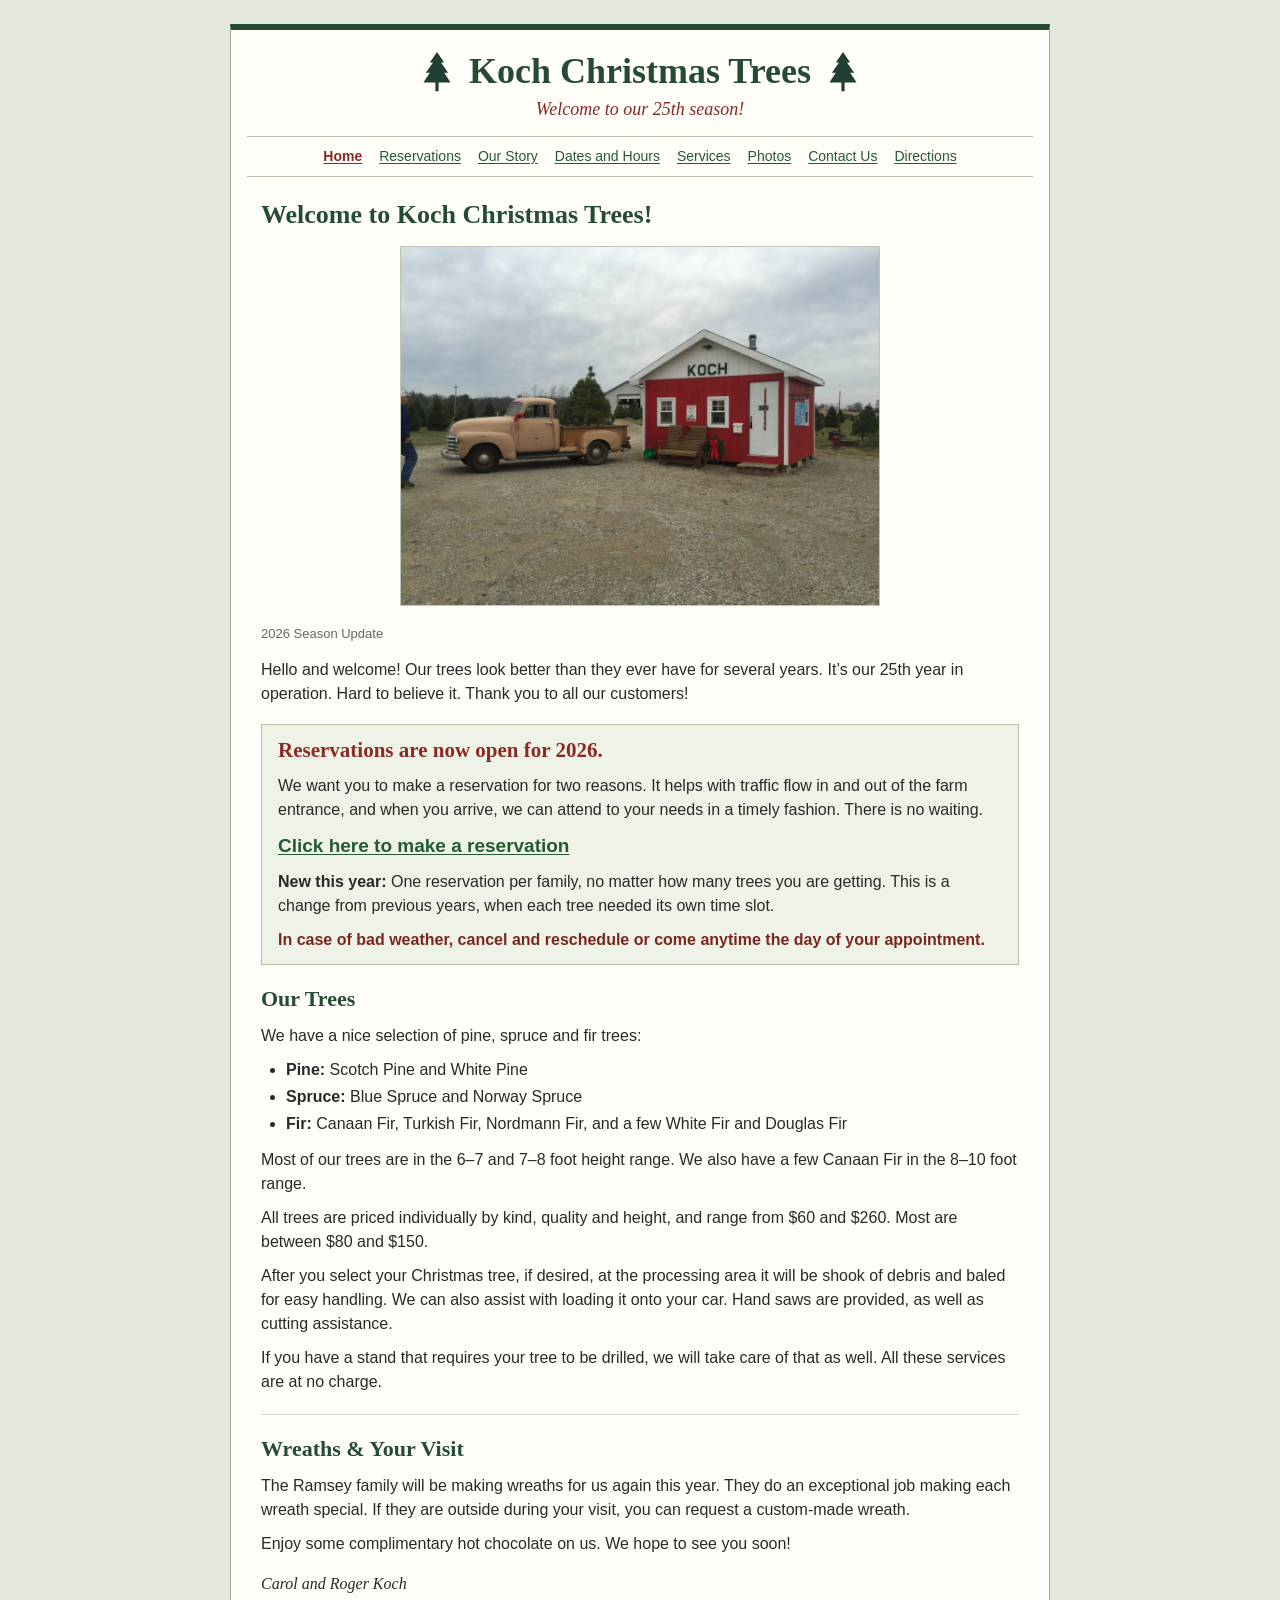
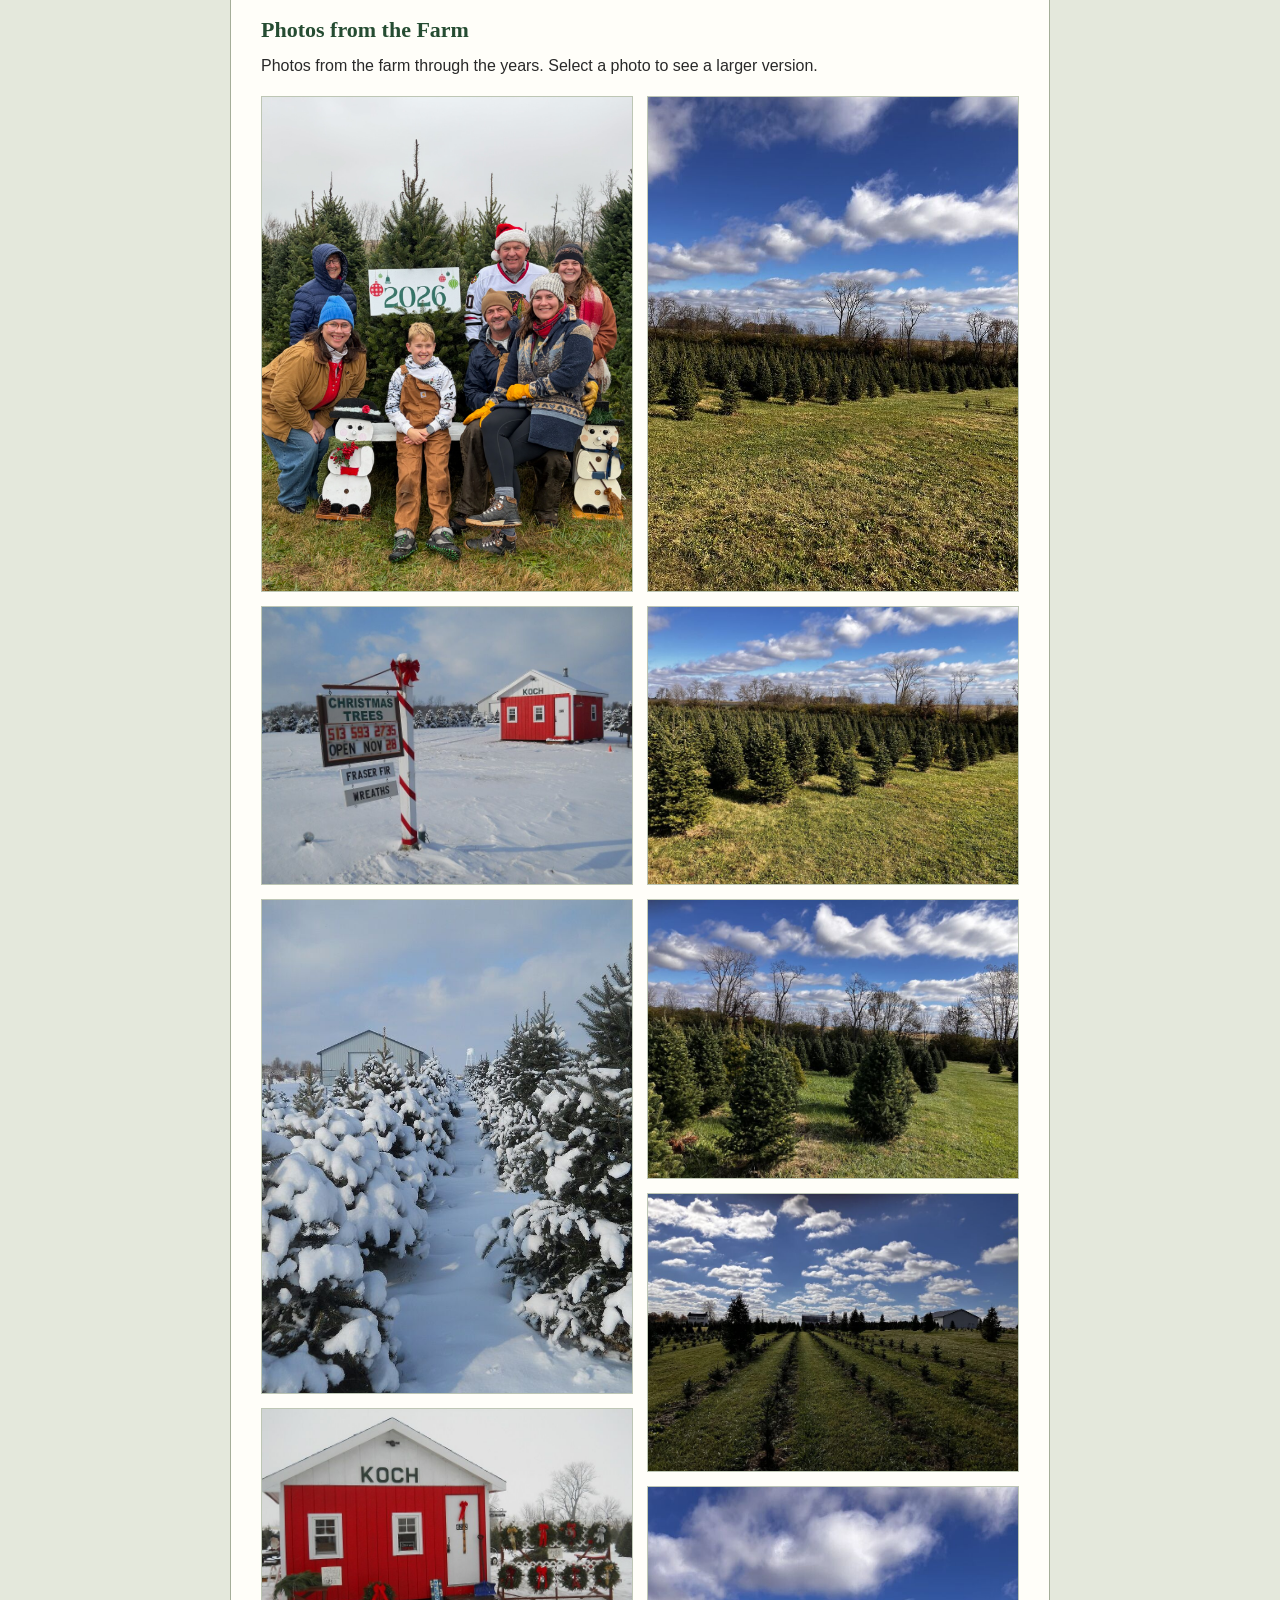
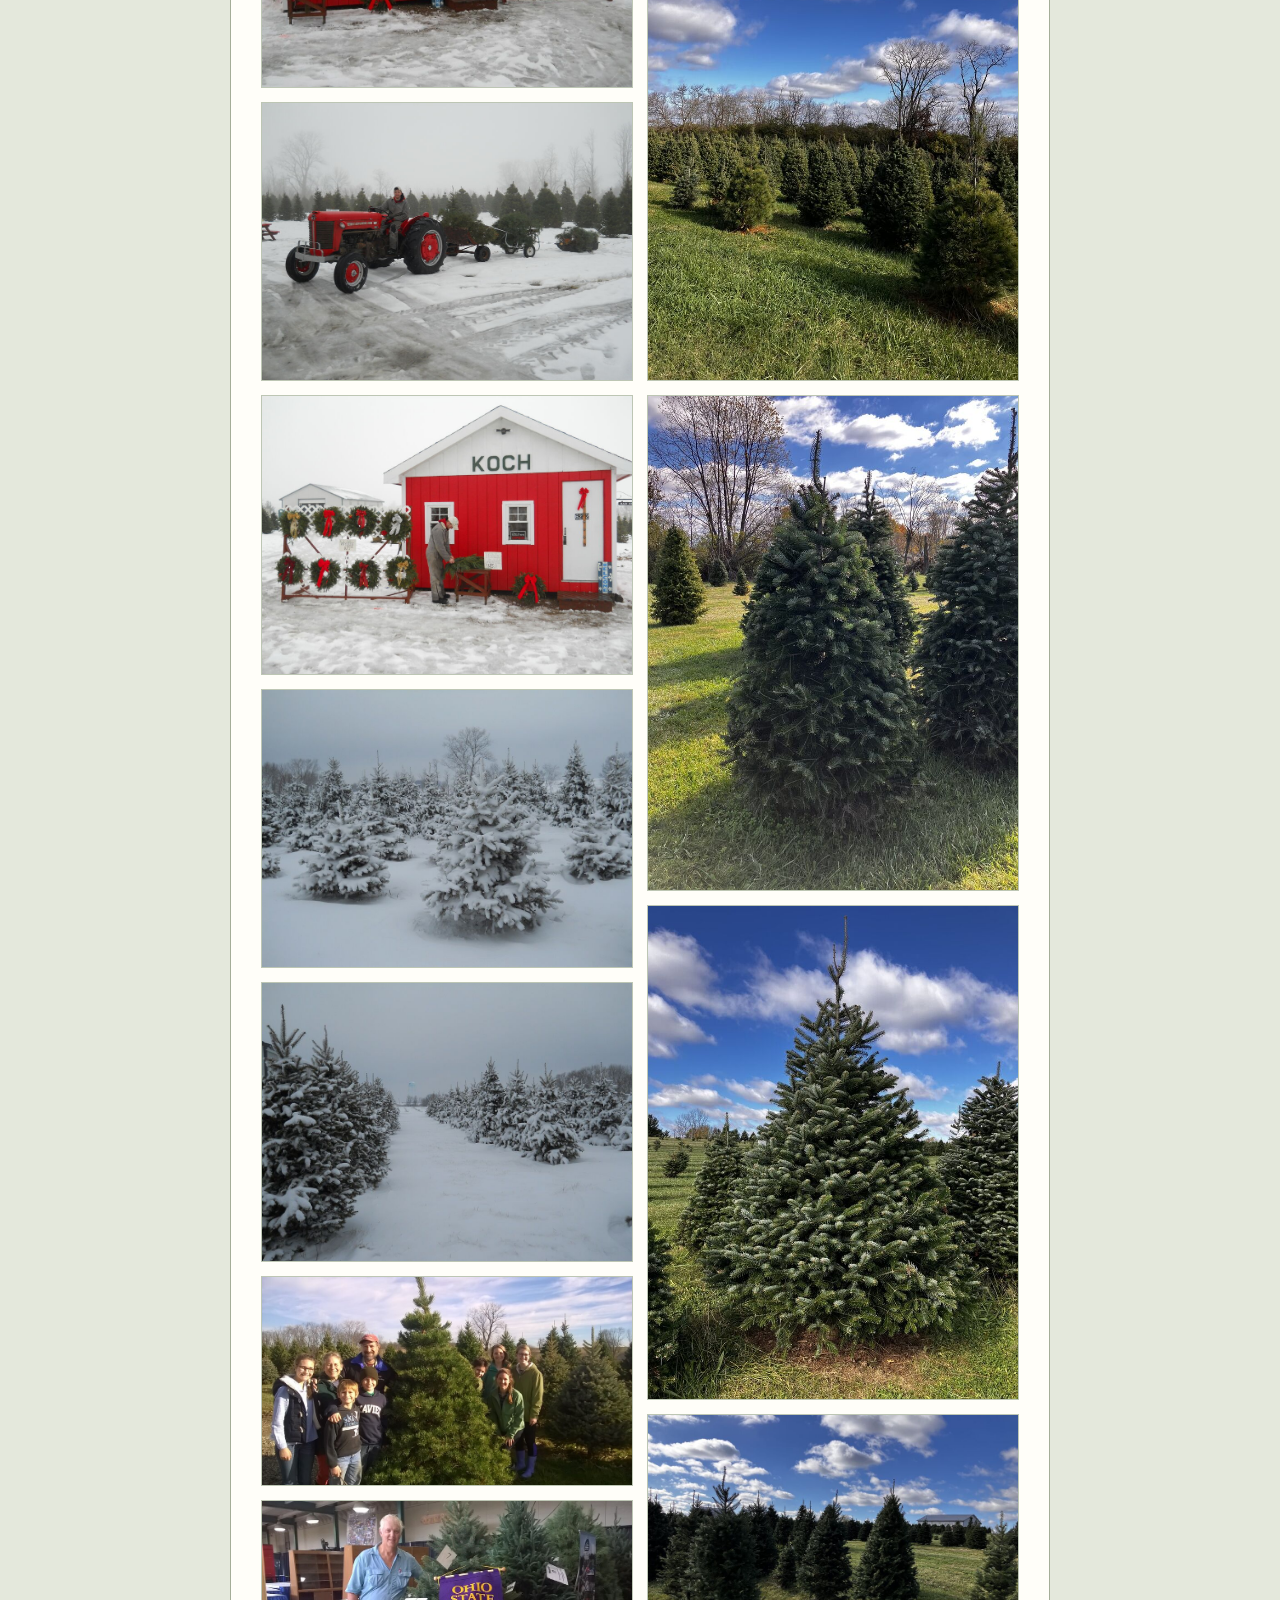
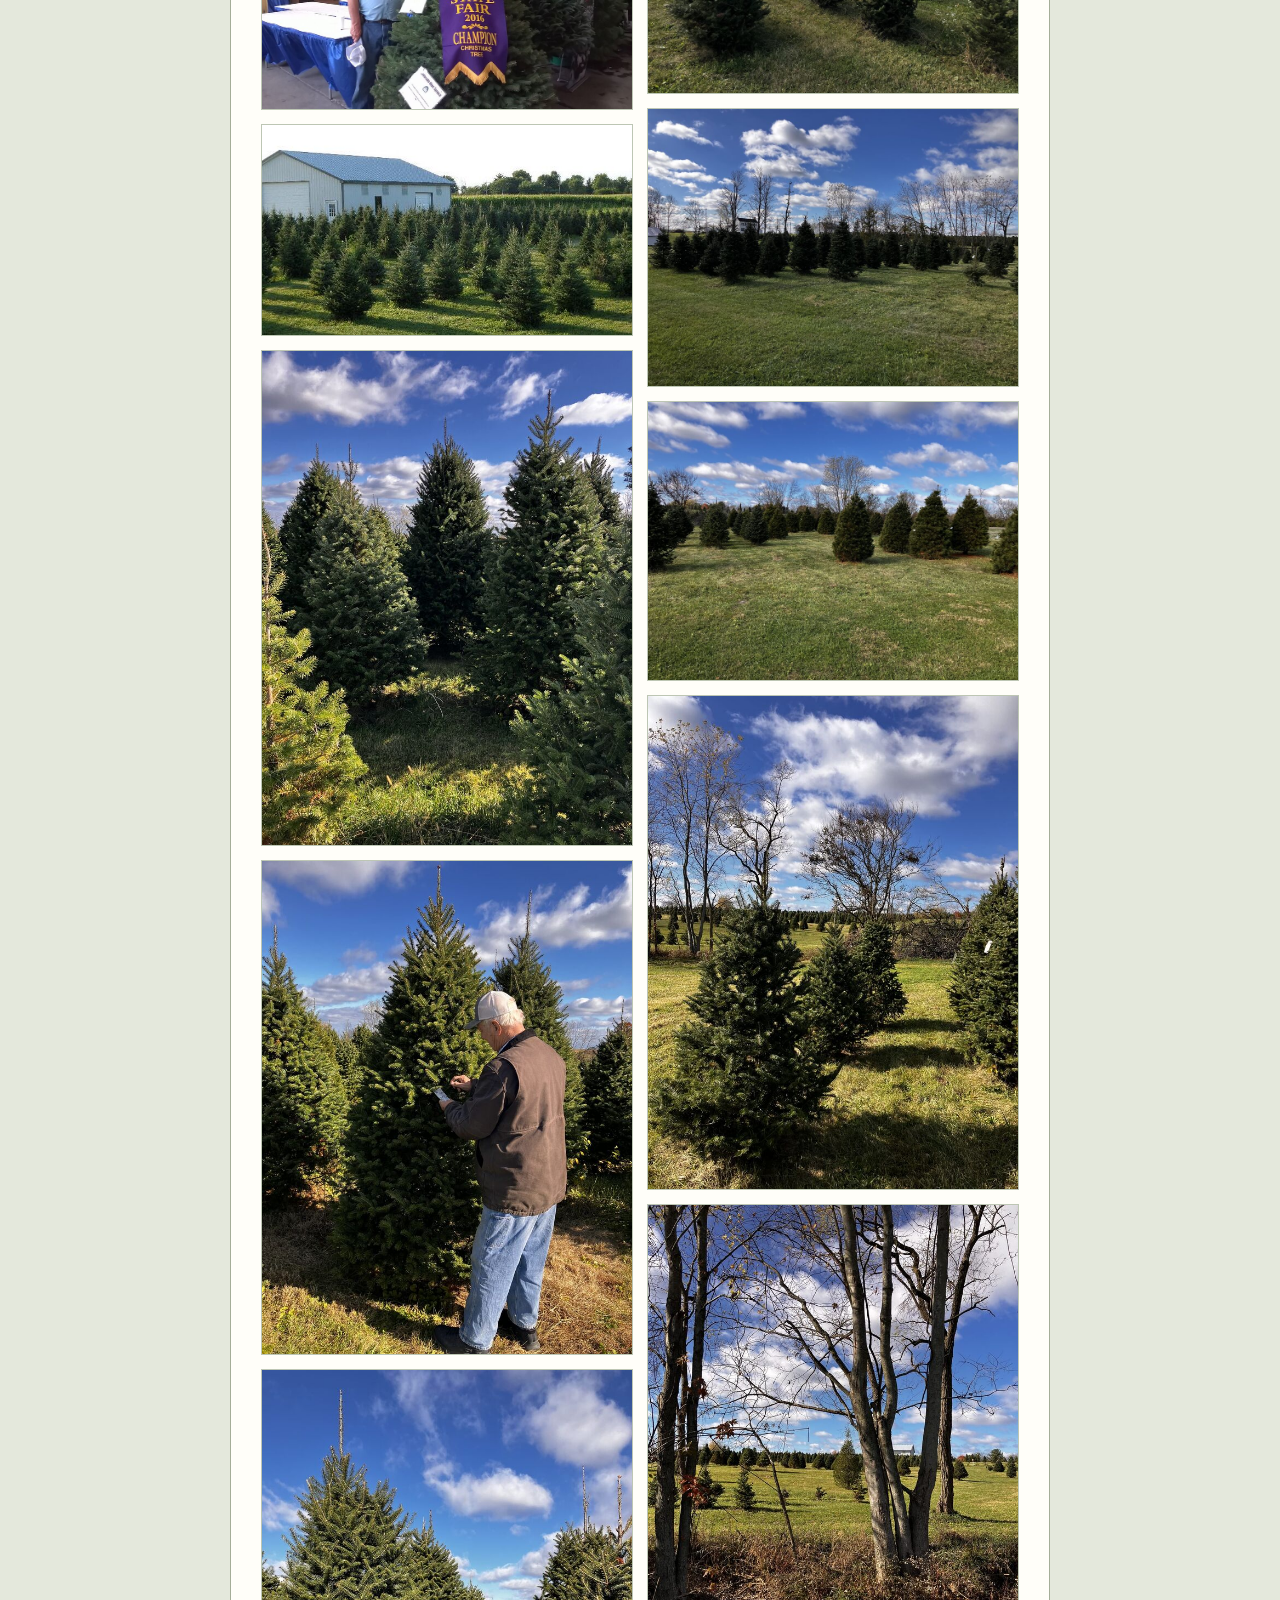
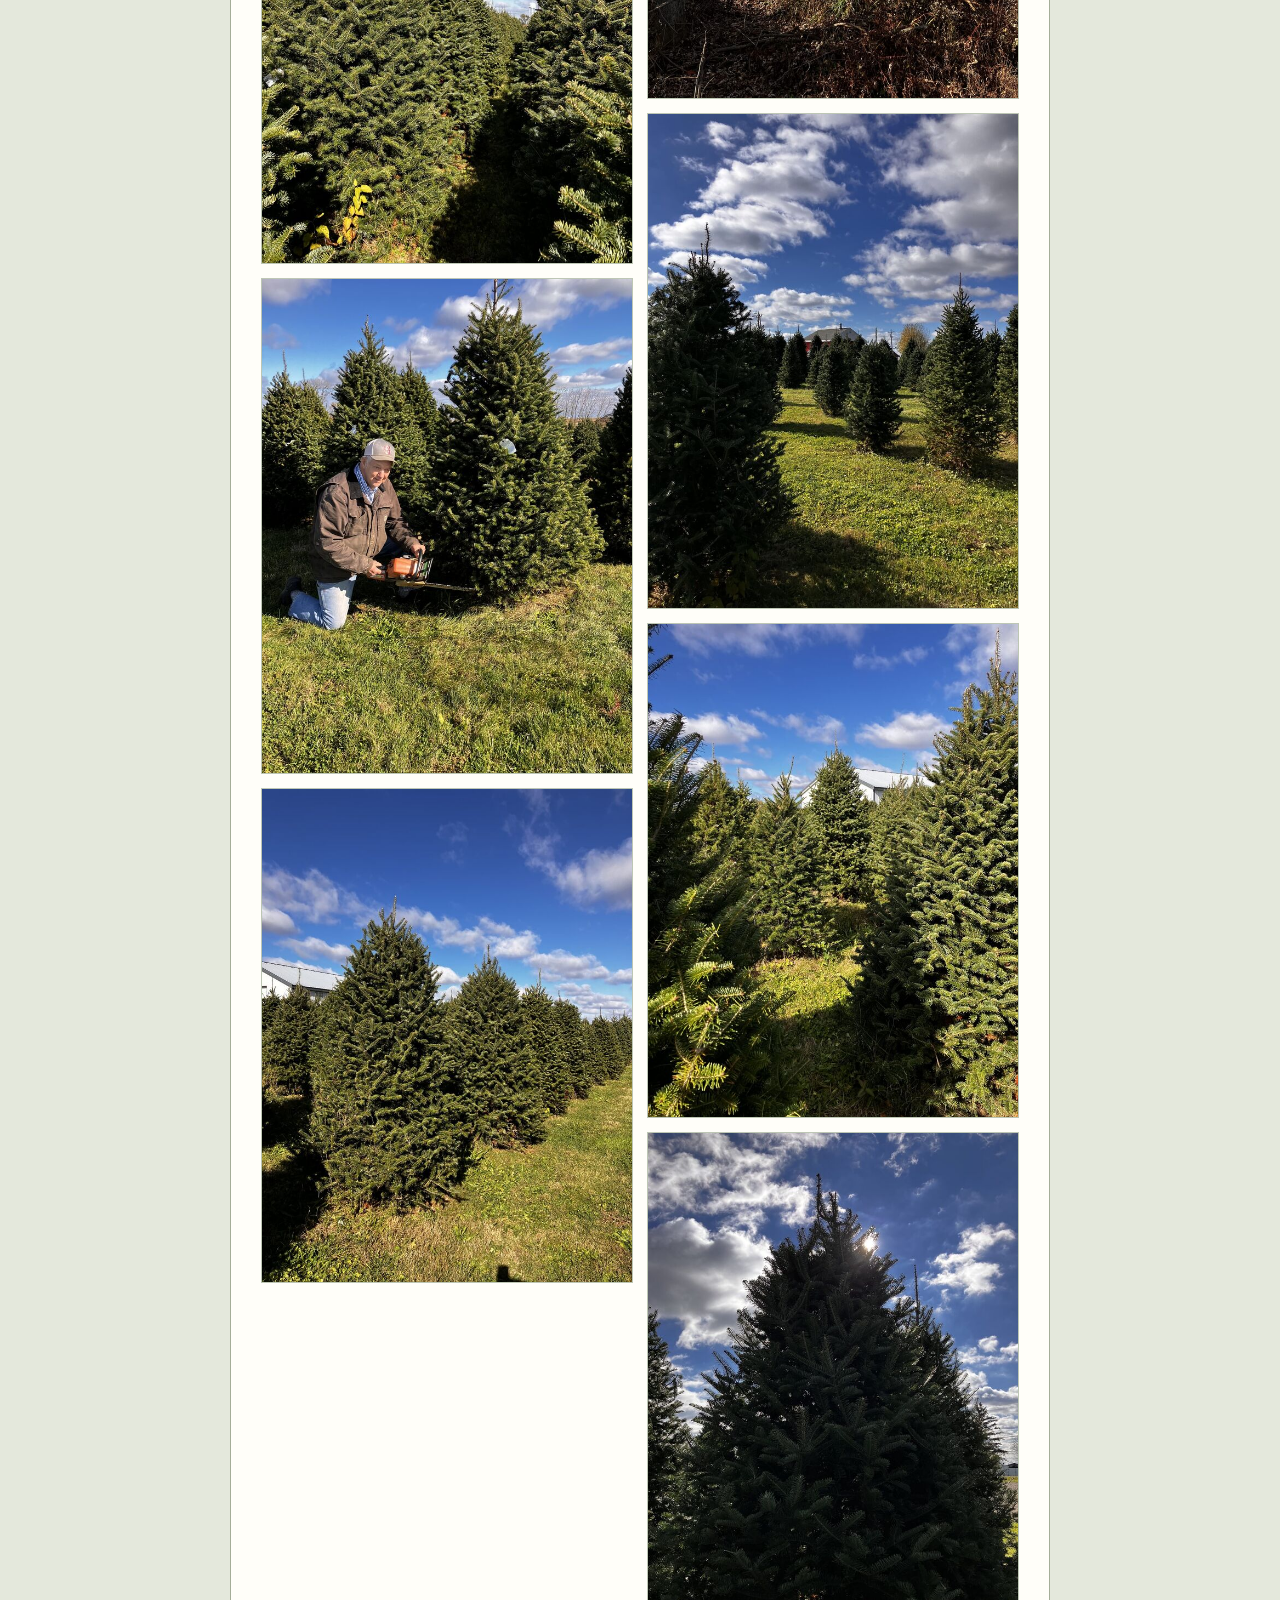
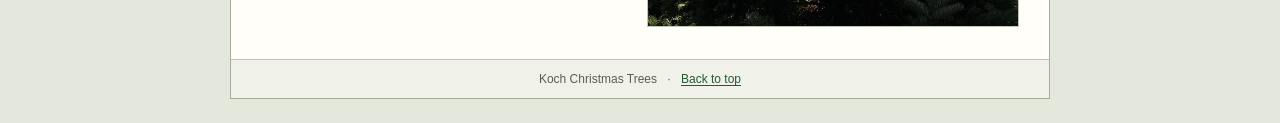
==== commit 2c21c642: "Add 2026 group photo to homepage gallery" ====
--- a/site/index.html
+++ b/site/index.html
@@ -126,6 +126,18 @@
           </p>
           <div class="gallery" id="photo-gallery">
             <a
+              href="assets/photos/web/farm-group-2026.jpg"
+              data-pswp-width="1200"
+              data-pswp-height="1600"
+              ><img
+                src="assets/photos/web/farm-group-2026.jpg"
+                alt="A group poses among Christmas trees beside a 2026 sign"
+                loading="lazy"
+                decoding="async"
+                width="1200"
+                height="1600"
+            /></a>
+            <a
               href="assets/photos/snow3.jpg"
               data-pswp-width="816"
               data-pswp-height="612"
